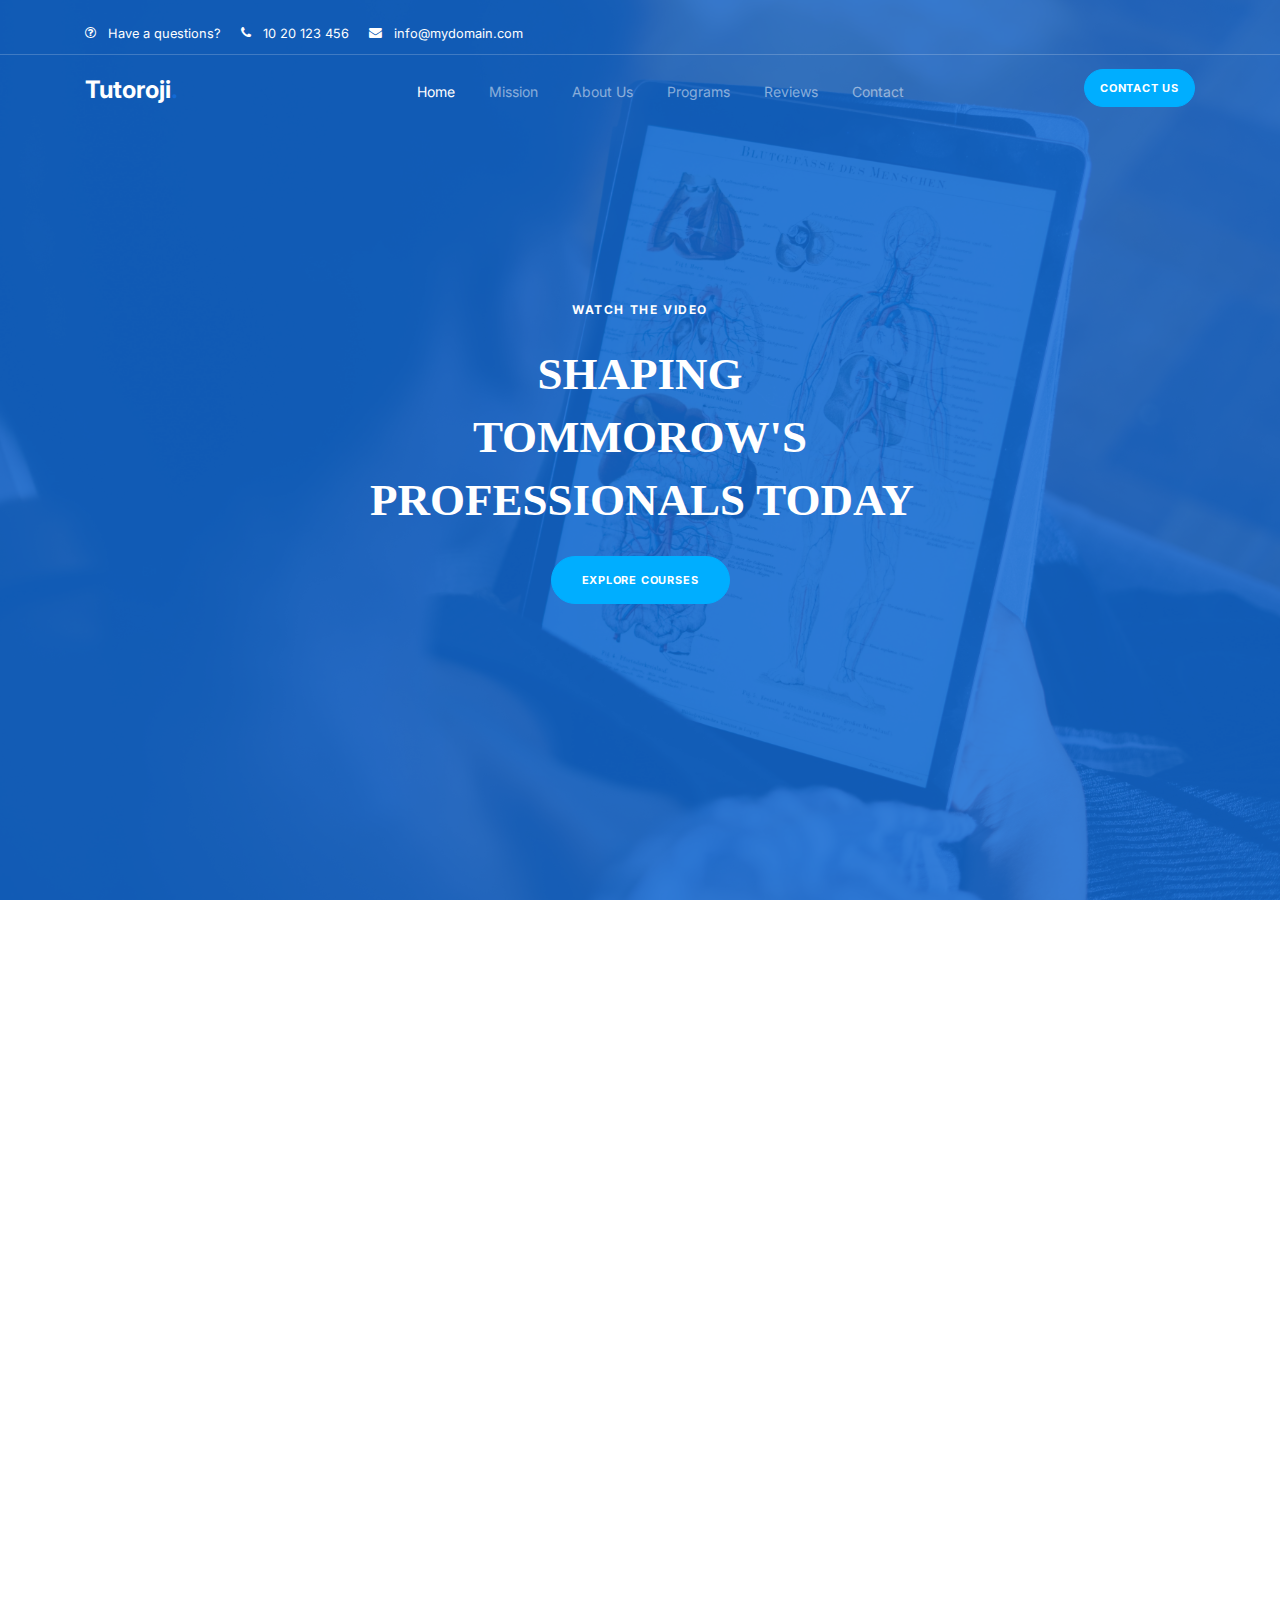
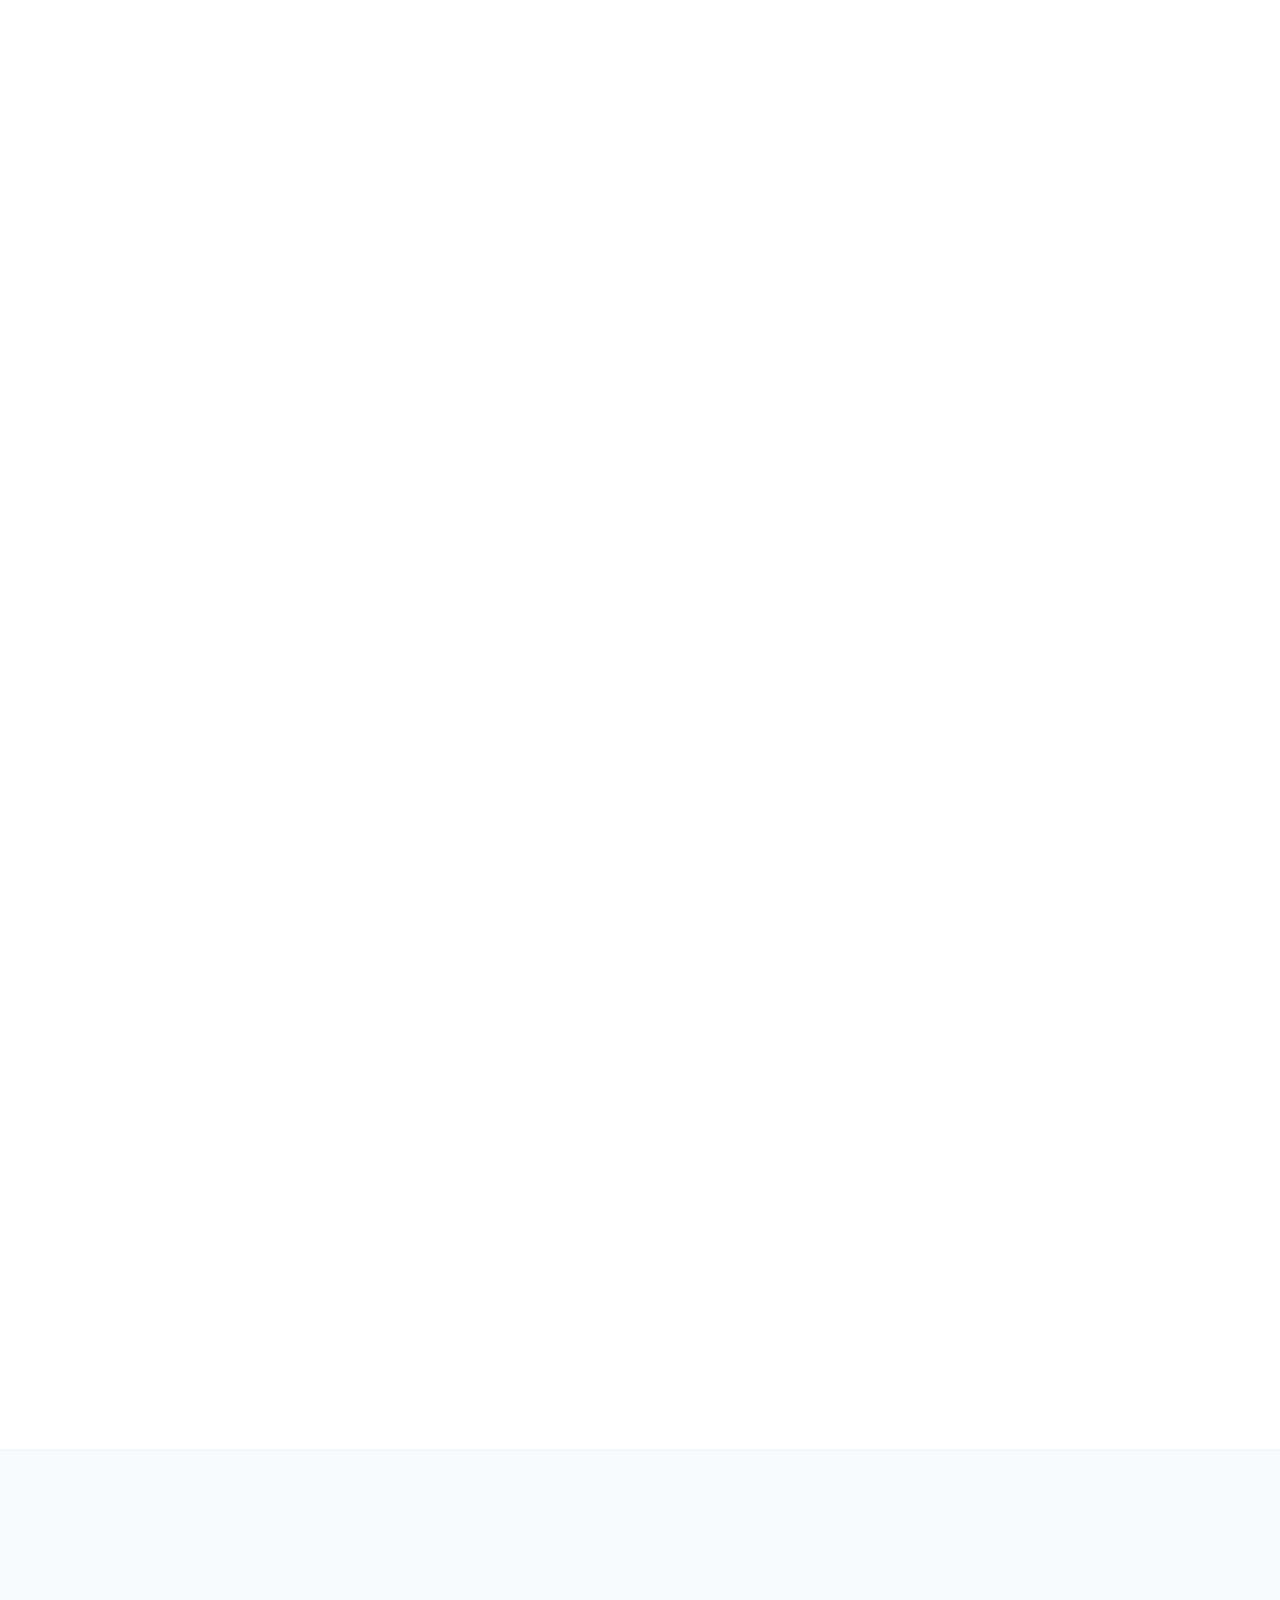
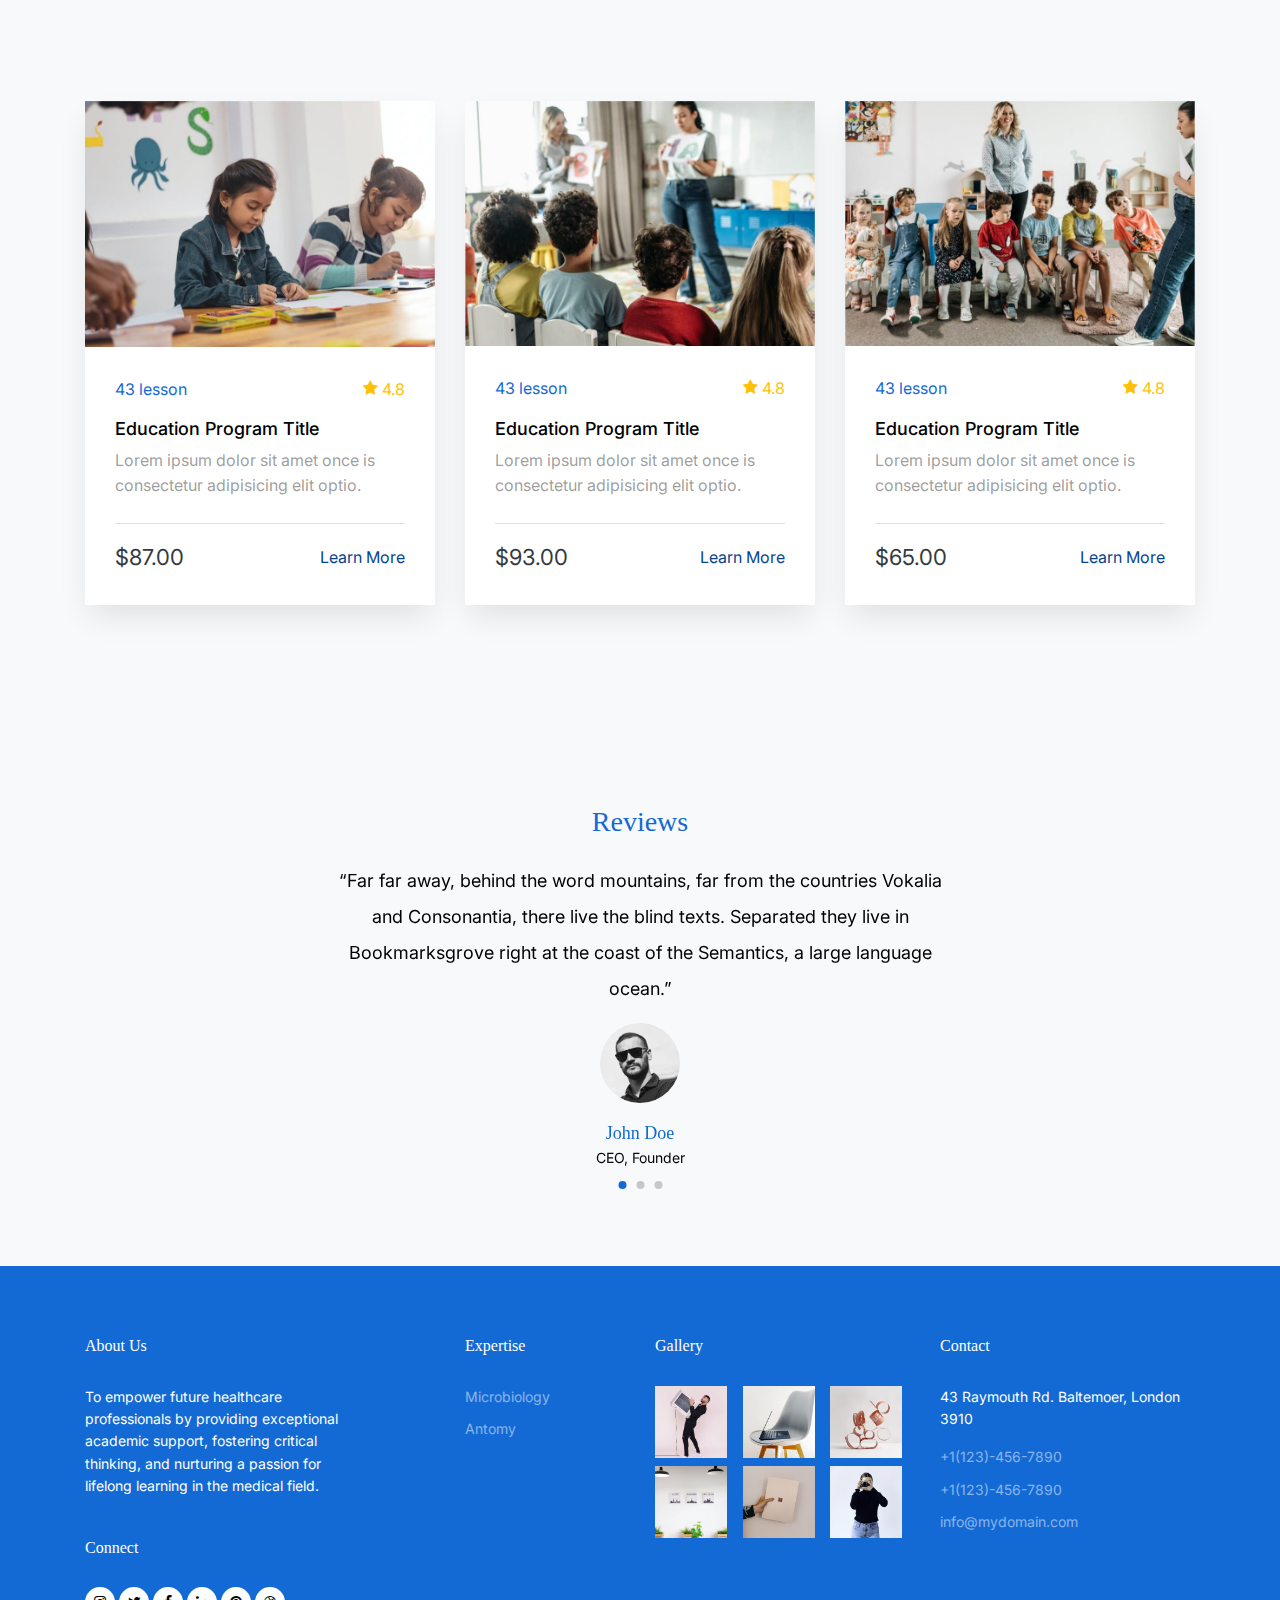
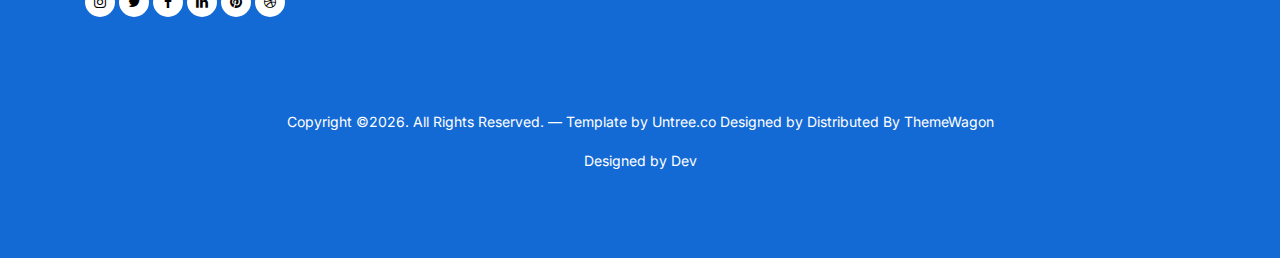
==== index.html @ 964ee1c7 "first commit" ====
<!-- /*
* Template Name: Learner
* Template Author: Untree.co
* Tempalte URI: https://untree.co/
* License: https://creativecommons.org/licenses/by/3.0/
*/ -->
<!doctype html>
<html lang="en">
<head>
  <meta charset="utf-8">
  <meta name="viewport" content="width=device-width, initial-scale=1, shrink-to-fit=no">
  <meta name="author" content="dev">
  <link rel="shortcut icon" href="images/logotj.png">
  <link rel="stylesheet" href="https://cdn.jsdelivr.net/npm/@fancyapps/ui@4/dist/fancybox.css" />
  <script src="https://cdn.jsdelivr.net/npm/@fancyapps/ui@4/dist/fancybox.umd.js"></script>


  <meta name="description" content="" />
  <meta name="keywords" content="bootstrap, bootstrap4" />

  <link href="https://fonts.googleapis.com/css2?family=Display+Playfair:wght@400;700&family=Inter:wght@400;700&display=swap" rel="stylesheet">


  <link rel="stylesheet" href="https://unicons.iconscout.com/release/v4.0.0/css/line.css">

  <link rel="stylesheet" href="css/bootstrap.min.css">
  <link rel="stylesheet" href="css/animate.min.css">
  <link rel="stylesheet" href="css/owl.carousel.min.css">
  <link rel="stylesheet" href="css/owl.theme.default.min.css">
  <link rel="stylesheet" href="css/jquery.fancybox.min.css">
  <link rel="stylesheet" href="fonts/icomoon/style.css">
  <link rel="stylesheet" href="fonts/flaticon/font/flaticon.css">
  <link rel="stylesheet" href="css/aos.css">
  <link rel="stylesheet" href="css/style.css">

  <title>Tutoroji</title>
</head>

<body>

  <div class="site-mobile-menu">
    <div class="site-mobile-menu-header">
      <div class="site-mobile-menu-close">
        <span class="icofont-close js-menu-toggle"></span>
      </div>
    </div>
    <div class="site-mobile-menu-body"></div>
  </div>


  
  <nav class="site-nav mb-5">
    <div class="pb-2 top-bar mb-3">
      <div class="container">
        <div class="row align-items-center">

          <div class="col-6 col-lg-9">
            <a href="#" class="small mr-3"><span class="icon-question-circle-o mr-2"></span> <span class="d-none d-lg-inline-block">Have a questions?</span></a> 
            <a href="#" class="small mr-3"><span class="icon-phone mr-2"></span> <span class="d-none d-lg-inline-block">10 20 123 456</span></a> 
            <a href="#" class="small mr-3"><span class="icon-envelope mr-2"></span> <span class="d-none d-lg-inline-block">info@mydomain.com</span></a> 
          </div>


        </div>
      </div>
    </div>
    <div class="sticky-nav js-sticky-header">
      <div class="container position-relative">
        <div class="site-navigation text-center">
          
          <a href="index.html" class="logo menu-absolute m-0">Tutoroji<span class="text-primary">.</span></a>

          <ul class="js-clone-nav d-none d-lg-inline-block site-menu">
            <li class="active"><a href="index.html">Home</a></li>
            <li class="has-children">
            <li><a href="#Mission">Mission</a></li>
            <li><a href="#About">About Us</a></li>
            <li><a href="#Courses">Programs</a></li>
            <li><a href="#Reviews">Reviews</a></li>
            <li><a href="#Contact">Contact</a></li>
          </ul>

          <a href="#Contact" class="btn-book btn btn-secondary btn-sm menu-absolute">Contact Us</a>

          <a href="#" class="burger ml-auto float-right site-menu-toggle js-menu-toggle d-inline-block d-lg-none light" data-toggle="collapse" data-target="#main-navbar">
            <span></span>
          </a>

        </div>
      </div>
    </div>
  </nav>
  

  <div class="untree_co-hero overlay" style="background-image: url('images/college-1.jpg');">


    <div class="container">
      <div class="row align-items-center justify-content-center">

        <div class="col-12">

          <div class="row justify-content-center ">

            <div class="col-lg-6 text-center ">
              <a data-fancybox="video" href="https://www.youtube.com/watch?v=QImCld9YubE?autoplay=1" data-aos="fade-up" data-aos-delay="0" class="caption mb-4 d-inline-block">Watch the video</a>

              <h1 class="mb-4 heading text-white" data-aos="fade-up" data-aos-delay="100">SHAPING TOMMOROW'S PROFESSIONALS TODAY</h1>
              <p class="mb-0" data-aos="fade-up" data-aos-delay="300"><a href="#Courses" class="btn btn-secondary">Explore courses</a></p>

            </div>


          </div>

        </div>

      </div> <!-- /.row -->
    </div> <!-- /.container -->

  </div> <!-- /.untree_co-hero -->
  <div class="untree_co-section" id = "Mission">
    <div class="container">
      <div class="row justify-content-between">
        <div class="col-lg-5 mb-5">
          <h2 class="line-bottom mb-4" data-aos="fade-up" data-aos-delay="0">Our Mission</h2>
          <p data-aos="fade-up" data-aos-delay="100">Our mission is to offer personalized, high-quality tutoring services that address the unique learning needs of medical students. We are committed to helping students excel academically by providing expert guidance, innovative teaching methods, and a supportive learning environment that enhances their understanding of complex medical concepts and prepares them for a successful career in healthcare.</p>
          <ul class="list-unstyled ul-check mb-5 primary" data-aos="fade-up" data-aos-delay="200">
            <li>Exceptional academic support</li>
            <li>Fostering critical thinking</li>
            <li>Nurturing a passion for lifelong learning </li>
          </ul>

          <div class="row count-numbers mb-5">
            <div class="col-4 col-lg-4" data-aos="fade-up" data-aos-delay="0">
              <span class="counter d-block"><span data-number="20">0</span><span></span></span>
              <span class="caption-2">No. Students</span>
            </div>
            <div class="col-4 col-lg-4" data-aos="fade-up" data-aos-delay="100">
              <span class="counter d-block"><span data-number="4">0</span><span></span></span>
              <span class="caption-2">No. Teachers</span>
            </div>
            <!-- <div class="col-4 col-lg-4" data-aos="fade-up" data-aos-delay="100">
              <span class="counter d-block"><span data-number="2">0</span><span></span></span>
              <span class="caption-2">No. Years</span>
            </div> -->
          </div>

        </div>
        <div class="col-lg-6" data-aos="fade-up" data-aos-delay="400">
          <div class="bg-1"></div>
          <a href="https://vimeo.com/342333493" data-fancybox class="video-wrap">
            <span class="play-wrap"><span class="icon-play"></span></span>
            <img src="images/img-school-4-min.jpg" alt="Image" class="img-fluid rounded">
          </a>
        </div>
      </div>
    </div>
  </div> <!-- /.untree_co-section -->

  <div class="untree_co-section" id = "About">
    <div class="container"> 
      <div class="row justify-content-center mb-5">
        <div class="col-lg-7 text-center" data-aos="fade-up" data-aos-delay="0">
          <h2 class="line-bottom text-center mb-4">Why choose Us</h2>
          <p>Every medical student’s journey is unique, but the foundation for success is built on focused tutoring and expert guidance. At Tutoroji, our scientifically designed programs strengthen your mental resilience while equipping you with the essential skills and values to thrive in the medical field. No matter where your career leads, our mentoring helps set you on the path to achieving your professional aspirations</p>
        </div>
      </div>
      <div class="row">
        <div class="col-6 col-sm-6 col-md-6 col-lg-4" data-aos="fade-up" data-aos-delay="100">
          <div class="feature">
            <span class="uil uil-stethoscope"></span>
            <h3>Proven Results</h3>
            <p>Far far away, behind the word mountains, far from the countries Vokalia and Consonantia, there live the blind texts.</p>
          </div>
        </div>
        <div class="col-6 col-sm-6 col-md-6 col-lg-4" data-aos="fade-up" data-aos-delay="200">
          <div class="feature">
            <span class="uil uil-medical-square"></span>
            <h3>Qualified Tutors</h3>
            <p>Far far away, behind the word mountains, far from the countries Vokalia and Consonantia, there live the blind texts.</p>
          </div>
        </div>
        <div class="col-6 col-sm-6 col-md-6 col-lg-4" data-aos="fade-up" data-aos-delay="300">
          <div class="feature">
            <span class="uil uil-book-open"></span>
            <h3>Personalized tutions</h3>
            <p>Far far away, behind the word mountains, far from the countries Vokalia and Consonantia, there live the blind texts.</p>
          </div>
        </div>
      </div>
    </div>
  </div> 

  <div class="untree_co-section" id = "About">
    <div class="container"> 
      <div class="row justify-content-center mb-5">
        <div class="col-lg-7 text-center" data-aos="fade-up" data-aos-delay="0">
          <h2 class="line-bottom text-center mb-4">Achievements</h2>
          <p>We are mentors who believe that every student has the potential to succeed. Our team is composed of dedicated, goal-oriented, and focused educators. We go above and beyond to motivate future professionals through a balanced approach of in-depth conceptual teaching, expert exam strategies, and essential time management techniques</p>
        </div>
      </div>
      <div class="row">
        <div class="col-6 col-sm-6 col-md-6 col-lg-4" data-aos="fade-up" data-aos-delay=100">
          <div class="card-container">
            <h2>Successful batches passed</h2>
            <div class="icon">
              <i class="uil uil-trophy"></i> <!-- Use a trophy icon from Unicons or similar -->
            </div>
            <div class="stats">
              <div class="stat">
                <span class="number">47+</span>
                <span class="label">MBBS</span>
              </div>
              <div class="stat">
                <span class="number">11+</span>
                <span class="label">BDS</span>
              </div>
            </div>
          </div>
        </div> 

        <div class="col-6 col-sm-6 col-md-6 col-lg-4" data-aos="fade-up" data-aos-delay=100">
          <div class="card-container">
            <h2>Distinction Scores</h2>
            <div class="icon">
              <i class="uil uil-plane-departure"></i> <!-- Use a trophy icon from Unicons or similar -->
            </div>
            <div class="stats">
              <div class="stat">
                <span class="number">12+</span>
                <span class="label">MBBS</span>
              </div>
              <div class="stat">
                <span class="number">21+</span>
                <span class="label">BDS</span>
              </div>
            </div>
          </div>
        </div> 

        <div class="col-6 col-sm-6 col-md-6 col-lg-4" data-aos="fade-up" data-aos-delay=100">
          <div class="card-container">
            <h2>Success stories</h2>
            <div class="icon">
              <i class="uil uil-star"></i> <!-- Use a trophy icon from Unicons or similar -->
            </div>
            <div class="stats">
              <div class="stat">
                <span class="number">37+</span>
                <span class="label">MBBS</span>
              </div>
              <div class="stat">
                <span class="number">44+</span>
                <span class="label">BDS</span>
              </div>
            </div>
          </div>
        </div> 
      </div>
    </div>
  </div> 


  <div class="untree_co-section bg-light" id = "Courses">
    <div class="container"> 
      <div class="row justify-content-center mb-5">
        <div class="col-lg-7 text-center" data-aos="fade-up" data-aos-delay="0">
          <h2 class="line-bottom text-center mb-4">Courses we offer</h2>
          <p>We offer structured and personalized tution for the students</p>
        </div>
      </div>
      <div class="row">
        <div class="col-12 col-sm-6 col-md-6 col-lg-4 mb-4 mb-lg-0">
          <div class="custom-media">
            <a href="#"><img src="images/img-school-1-min.jpg" alt="Image" class="img-fluid"></a>
            <div class="custom-media-body">
              <div class="d-flex justify-content-between pb-3">
                <div class="text-primary"><span class="uil uil-book-open"></span> <span>43 lesson</span></div>
                <div class="review"><span class="icon-star"></span> <span>4.8</span></div>
              </div>
              <h3>Education Program Title</h3>
              <p class="mb-4">Lorem ipsum dolor sit amet once is consectetur adipisicing elit optio.</p>
              <div class="border-top d-flex justify-content-between pt-3 mt-3 align-items-center">
                <div><span class="price">$87.00</span></div>
                <div><a href="#">Learn More</a></div>
              </div>
            </div>
          </div>
        </div>
        <div class="col-12 col-sm-6 col-md-6 col-lg-4 mb-4 mb-lg-0">
          <div class="custom-media">
            <a href="#"><img src="images/img-school-2-min.jpg" alt="Image" class="img-fluid"></a>
            <div class="custom-media-body">
              <div class="d-flex justify-content-between pb-3">
                <div class="text-primary"><span class="uil uil-book-open"></span> <span>43 lesson</span></div>
                <div class="review"><span class="icon-star"></span> <span>4.8</span></div>
              </div>
              <h3>Education Program Title</h3>
              <p class="mb-4">Lorem ipsum dolor sit amet once is consectetur adipisicing elit optio.</p>
              <div class="border-top d-flex justify-content-between pt-3 mt-3 align-items-center">
                <div><span class="price">$93.00</span></div>
                <div><a href="#">Learn More</a></div>
              </div>
            </div>
          </div>
        </div>
        <div class="col-12 col-sm-6 col-md-6 col-lg-4 mb-4 mb-lg-0">
          <div class="custom-media">
            <a href="#"><img src="images/img-school-3-min.jpg" alt="Image" class="img-fluid"></a>
            <div class="custom-media-body">
              <div class="d-flex justify-content-between pb-3">
                <div class="text-primary"><span class="uil uil-book-open"></span> <span>43 lesson</span></div>
                <div class="review"><span class="icon-star"></span> <span>4.8</span></div>
              </div>
              <h3>Education Program Title</h3>
              <p class="mb-4">Lorem ipsum dolor sit amet once is consectetur adipisicing elit optio.</p>
              <div class="border-top d-flex justify-content-between pt-3 mt-3 align-items-center">
                <div><span class="price">$65.00</span></div>
                <div><a href="#">Learn More</a></div>
              </div>
            </div>
          </div>
        </div>
      </div>
    </div>
  </div>

  

    
  <div class="untree_co-section bg-light" id = "Reviews">
    <div class="container">
      <div class="row">
        <div class="col-lg-7 text-center mx-auto">

          <h3 class="line-bottom mb-4">Reviews</h3>
          <div class="owl-carousel wide-slider-testimonial">
            <div class="item">
              <blockquote class="block-testimonial">

                <p>
                &ldquo;Far far away, behind the word mountains, far from the countries Vokalia and Consonantia, there live the blind texts. Separated they live in Bookmarksgrove right at the coast of the Semantics, a large language ocean.&rdquo;</p>
                <div class="author">
                  <img src="images/person_1.jpg" alt="Free template by TemplateUX">
                  <h3>John Doe</h3>
                  <p class="position">CEO, Founder</p>
                </div>
              </blockquote>
            </div>

            <div class="item">
              <blockquote class="block-testimonial">

                <p>
                &ldquo;When she reached the first hills of the Italic Mountains, she had a last view back on the skyline of her hometown Bookmarksgrove, the headline of Alphabet Village and the subline of her own road, the Line Lane. Pityful a rethoric question ran over her cheek, then she continued her way.&rdquo;</p>
                <div class="author">
                  <img src="images/person_2.jpg" alt="Free template by TemplateUX">
                  <h3>James Woodland</h3>
                  <p class="position">Designer at Facebook</p>
                </div>
              </blockquote>
            </div>

            <div class="item">
              <blockquote class="block-testimonial">

                <p>
                &ldquo;A small river named Duden flows by their place and supplies it with the necessary regelialia. It is a paradisematic country, in which roasted parts of sentences fly into your mouth.&rdquo;</p>
                <div class="author">
                  <img src="images/person_3.jpg" alt="Free template by TemplateUX">
                  <h3>Rob Smith</h3>
                  <p class="position">Product Designer at Twitter</p>
                </div>
              </blockquote>
            </div>
          </div>

        </div>
      </div>
    </div>
  </div>


  

  <div class="site-footer" id = "Contact">


    <div class="container">

      <div class="row">
        <div class="col-lg-3 mr-auto">
          <div class="widget">
            <h3>About Us<span class="text-primary">.</span> </h3>
            <p>To empower future healthcare professionals by providing exceptional academic support, fostering critical thinking, and nurturing a passion for lifelong learning in the medical field.</p>
          </div> <!-- /.widget -->
          <div class="widget">
            <h3>Connect</h3>
            <ul class="list-unstyled social">
              <li><a href="#"><span class="icon-instagram"></span></a></li>
              <li><a href="#"><span class="icon-twitter"></span></a></li>
              <li><a href="#"><span class="icon-facebook"></span></a></li>
              <li><a href="#"><span class="icon-linkedin"></span></a></li>
              <li><a href="#"><span class="icon-pinterest"></span></a></li>
              <li><a href="#"><span class="icon-dribbble"></span></a></li>
            </ul>
          </div> <!-- /.widget -->
        </div> <!-- /.col-lg-3 -->

        <div class="col-lg-2 ml-auto">
          <div class="widget">
            <h3>Expertise</h3>
            <ul class="list-unstyled float-left links">
              <li><a href="#">Microbiology</a></li>
              <li><a href="#">Antomy</a></li>
            </ul>
          </div> <!-- /.widget -->
        </div> <!-- /.col-lg-3 -->

        <div class="col-lg-3">
          <div class="widget">
            <h3>Gallery</h3>
            <ul class="instafeed instagram-gallery list-unstyled">
              <li><a class="instagram-item" href="images/gal_1.jpg" data-fancybox="gal"><img src="images/gal_1.jpg" alt="" width="72" height="72"></a>
              </li>
              <li><a class="instagram-item" href="images/gal_2.jpg" data-fancybox="gal"><img src="images/gal_2.jpg" alt="" width="72" height="72"></a>
              </li>
              <li><a class="instagram-item" href="images/gal_3.jpg" data-fancybox="gal"><img src="images/gal_3.jpg" alt="" width="72" height="72"></a>
              </li>
              <li><a class="instagram-item" href="images/gal_4.jpg" data-fancybox="gal"><img src="images/gal_4.jpg" alt="" width="72" height="72"></a>
              </li>
              <li><a class="instagram-item" href="images/gal_5.jpg" data-fancybox="gal"><img src="images/gal_5.jpg" alt="" width="72" height="72"></a>
              </li>
              <li><a class="instagram-item" href="images/gal_6.jpg" data-fancybox="gal"><img src="images/gal_6.jpg" alt="" width="72" height="72"></a>
              </li>
            </ul>
          </div> <!-- /.widget -->
        </div> <!-- /.col-lg-3 -->


        <div class="col-lg-3">
          <div class="widget">
            <h3>Contact</h3>
            <address>43 Raymouth Rd. Baltemoer, London 3910</address>
            <ul class="list-unstyled links mb-4">
              <li><a href="tel://11234567890">+1(123)-456-7890</a></li>
              <li><a href="tel://11234567890">+1(123)-456-7890</a></li>
              <li><a href="mailto:info@mydomain.com">info@mydomain.com</a></li>
            </ul>
          </div> <!-- /.widget -->
        </div> <!-- /.col-lg-3 -->

      </div> <!-- /.row -->

      <div class="row mt-5">
        <div class="col-12 text-center">
          <p>Copyright &copy;<script>document.write(new Date().getFullYear());</script>. All Rights Reserved. &mdash; Template by <a href="https://untree.co">Untree.co</a> Designed by <a href="https://themewagon.com"></a>Distributed By <a href="https://themewagon.com">ThemeWagon</a> <!-- License information: https://untree.co/license/ -->
          <p> Designed by <a href="https://devcb13d.github.io">Dev</a></p>
          </div>
        </div>
      </div> <!-- /.container -->
    </div> <!-- /.site-footer -->

    <div id="overlayer"></div>
    <div class="loader">
      <div class="spinner-border" role="status">
        <span class="sr-only">Loading...</span>
      </div>
    </div>

    <script src="js/jquery-3.4.1.min.js"></script>
    <script src="js/popper.min.js"></script>
    <script src="js/bootstrap.min.js"></script>
    <script src="js/owl.carousel.min.js"></script>
    <script src="js/jquery.animateNumber.min.js"></script>
    <script src="js/jquery.waypoints.min.js"></script>
    <script src="js/jquery.fancybox.min.js"></script>
    <script src="js/jquery.sticky.js"></script>
    <script src="js/aos.js"></script>
    <script src="js/custom.js"></script>

  </body>

  </html>
---- fonts/icomoon/style.css ----
@font-face {
  font-family: 'icomoon';
  src:  url('fonts/icomoon.eot?10si43');
  src:  url('fonts/icomoon.eot?10si43#iefix') format('embedded-opentype'),
    url('fonts/icomoon.ttf?10si43') format('truetype'),
    url('fonts/icomoon.woff?10si43') format('woff'),
    url('fonts/icomoon.svg?10si43#icomoon') format('svg');
  font-weight: normal;
  font-style: normal;
}

[class^="icon-"], [class*=" icon-"] {
  /* use !important to prevent issues with browser extensions that change fonts */
  font-family: 'icomoon' !important;
  speak: none;
  font-style: normal;
  font-weight: normal;
  font-variant: normal;
  text-transform: none;
  line-height: 1;

  /* Better Font Rendering =========== */
  -webkit-font-smoothing: antialiased;
  -moz-osx-font-smoothing: grayscale;
}

.icon-asterisk:before {
  content: "\f069";
}
.icon-plus:before {
  content: "\f067";
}
.icon-question:before {
  content: "\f128";
}
.icon-minus:before {
  content: "\f068";
}
.icon-glass:before {
  content: "\f000";
}
.icon-music:before {
  content: "\f001";
}
.icon-search:before {
  content: "\f002";
}
.icon-envelope-o:before {
  content: "\f003";
}
.icon-heart:before {
  content: "\f004";
}
.icon-star:before {
  content: "\f005";
}
.icon-star-o:before {
  content: "\f006";
}
.icon-user:before {
  content: "\f007";
}
.icon-film:before {
  content: "\f008";
}
.icon-th-large:before {
  content: "\f009";
}
.icon-th:before {
  content: "\f00a";
}
.icon-th-list:before {
  content: "\f00b";
}
.icon-check:before {
  content: "\f00c";
}
.icon-close:before {
  content: "\f00d";
}
.icon-remove:before {
  content: "\f00d";
}
.icon-times:before {
  content: "\f00d";
}
.icon-search-plus:before {
  content: "\f00e";
}
.icon-search-minus:before {
  content: "\f010";
}
.icon-power-off:before {
  content: "\f011";
}
.icon-signal:before {
  content: "\f012";
}
.icon-cog:before {
  content: "\f013";
}
.icon-gear:before {
  content: "\f013";
}
.icon-trash-o:before {
  content: "\f014";
}
.icon-home:before {
  content: "\f015";
}
.icon-file-o:before {
  content: "\f016";
}
.icon-clock-o:before {
  content: "\f017";
}
.icon-road:before {
  content: "\f018";
}
.icon-download:before {
  content: "\f019";
}
.icon-arrow-circle-o-down:before {
  content: "\f01a";
}
.icon-arrow-circle-o-up:before {
  content: "\f01b";
}
.icon-inbox:before {
  content: "\f01c";
}
.icon-play-circle-o:before {
  content: "\f01d";
}
.icon-repeat:before {
  content: "\f01e";
}
.icon-rotate-right:before {
  content: "\f01e";
}
.icon-refresh:before {
  content: "\f021";
}
.icon-list-alt:before {
  content: "\f022";
}
.icon-lock:before {
  content: "\f023";
}
.icon-flag:before {
  content: "\f024";
}
.icon-headphones:before {
  content: "\f025";
}
.icon-volume-off:before {
  content: "\f026";
}
.icon-volume-down:before {
  content: "\f027";
}
.icon-volume-up:before {
  content: "\f028";
}
.icon-qrcode:before {
  content: "\f029";
}
.icon-barcode:before {
  content: "\f02a";
}
.icon-tag:before {
  content: "\f02b";
}
.icon-tags:before {
  content: "\f02c";
}
.icon-book:before {
  content: "\f02d";
}
.icon-bookmark:before {
  content: "\f02e";
}
.icon-print:before {
  content: "\f02f";
}
.icon-camera:before {
  content: "\f030";
}
.icon-font:before {
  content: "\f031";
}
.icon-bold:before {
  content: "\f032";
}
.icon-italic:before {
  content: "\f033";
}
.icon-text-height:before {
  content: "\f034";
}
.icon-text-width:before {
  content: "\f035";
}
.icon-align-left:before {
  content: "\f036";
}
.icon-align-center:before {
  content: "\f037";
}
.icon-align-right:before {
  content: "\f038";
}
.icon-align-justify:before {
  content: "\f039";
}
.icon-list:before {
  content: "\f03a";
}
.icon-dedent:before {
  content: "\f03b";
}
.icon-outdent:before {
  content: "\f03b";
}
.icon-indent:before {
  content: "\f03c";
}
.icon-video-camera:before {
  content: "\f03d";
}
.icon-image:before {
  content: "\f03e";
}
.icon-photo:before {
  content: "\f03e";
}
.icon-picture-o:before {
  content: "\f03e";
}
.icon-pencil:before {
  content: "\f040";
}
.icon-map-marker:before {
  content: "\f041";
}
.icon-adjust:before {
  content: "\f042";
}
.icon-tint:before {
  content: "\f043";
}
.icon-edit:before {
  content: "\f044";
}
.icon-pencil-square-o:before {
  content: "\f044";
}
.icon-share-square-o:before {
  content: "\f045";
}
.icon-check-square-o:before {
  content: "\f046";
}
.icon-arrows:before {
  content: "\f047";
}
.icon-step-backward:before {
  content: "\f048";
}
.icon-fast-backward:before {
  content: "\f049";
}
.icon-backward:before {
  content: "\f04a";
}
.icon-play:before {
  content: "\f04b";
}
.icon-pause:before {
  content: "\f04c";
}
.icon-stop:before {
  content: "\f04d";
}
.icon-forward:before {
  content: "\f04e";
}
.icon-fast-forward:before {
  content: "\f050";
}
.icon-step-forward:before {
  content: "\f051";
}
.icon-eject:before {
  content: "\f052";
}
.icon-chevron-left:before {
  content: "\f053";
}
.icon-chevron-right:before {
  content: "\f054";
}
.icon-plus-circle:before {
  content: "\f055";
}
.icon-minus-circle:before {
  content: "\f056";
}
.icon-times-circle:before {
  content: "\f057";
}
.icon-check-circle:before {
  content: "\f058";
}
.icon-question-circle:before {
  content: "\f059";
}
.icon-info-circle:before {
  content: "\f05a";
}
.icon-crosshairs:before {
  content: "\f05b";
}
.icon-times-circle-o:before {
  content: "\f05c";
}
.icon-check-circle-o:before {
  content: "\f05d";
}
.icon-ban:before {
  content: "\f05e";
}
.icon-arrow-left:before {
  content: "\f060";
}
.icon-arrow-right:before {
  content: "\f061";
}
.icon-arrow-up:before {
  content: "\f062";
}
.icon-arrow-down:before {
  content: "\f063";
}
.icon-mail-forward:before {
  content: "\f064";
}
.icon-share:before {
  content: "\f064";
}
.icon-expand:before {
  content: "\f065";
}
.icon-compress:before {
  content: "\f066";
}
.icon-exclamation-circle:before {
  content: "\f06a";
}
.icon-gift:before {
  content: "\f06b";
}
.icon-leaf:before {
  content: "\f06c";
}
.icon-fire:before {
  content: "\f06d";
}
.icon-eye:before {
  content: "\f06e";
}
.icon-eye-slash:before {
  content: "\f070";
}
.icon-exclamation-triangle:before {
  content: "\f071";
}
.icon-warning:before {
  content: "\f071";
}
.icon-plane:before {
  content: "\f072";
}
.icon-calendar:before {
  content: "\f073";
}
.icon-random:before {
  content: "\f074";
}
.icon-comment:before {
  content: "\f075";
}
.icon-magnet:before {
  content: "\f076";
}
.icon-chevron-up:before {
  content: "\f077";
}
.icon-chevron-down:before {
  content: "\f078";
}
.icon-retweet:before {
  content: "\f079";
}
.icon-shopping-cart:before {
  content: "\f07a";
}
.icon-folder:before {
  content: "\f07b";
}
.icon-folder-open:before {
  content: "\f07c";
}
.icon-arrows-v:before {
  content: "\f07d";
}
.icon-arrows-h:before {
  content: "\f07e";
}
.icon-bar-chart:before {
  content: "\f080";
}
.icon-bar-chart-o:before {
  content: "\f080";
}
.icon-twitter-square:before {
  content: "\f081";
}
.icon-facebook-square:before {
  content: "\f082";
}
.icon-camera-retro:before {
  content: "\f083";
}
.icon-key:before {
  content: "\f084";
}
.icon-cogs:before {
  content: "\f085";
}
.icon-gears:before {
  content: "\f085";
}
.icon-comments:before {
  content: "\f086";
}
.icon-thumbs-o-up:before {
  content: "\f087";
}
.icon-thumbs-o-down:before {
  content: "\f088";
}
.icon-star-half:before {
  content: "\f089";
}
.icon-heart-o:before {
  content: "\f08a";
}
.icon-sign-out:before {
  content: "\f08b";
}
.icon-linkedin-square:before {
  content: "\f08c";
}
.icon-thumb-tack:before {
  content: "\f08d";
}
.icon-external-link:before {
  content: "\f08e";
}
.icon-sign-in:before {
  content: "\f090";
}
.icon-trophy:before {
  content: "\f091";
}
.icon-github-square:before {
  content: "\f092";
}
.icon-upload:before {
  content: "\f093";
}
.icon-lemon-o:before {
  content: "\f094";
}
.icon-phone:before {
  content: "\f095";
}
.icon-square-o:before {
  content: "\f096";
}
.icon-bookmark-o:before {
  content: "\f097";
}
.icon-phone-square:before {
  content: "\f098";
}
.icon-twitter:before {
  content: "\f099";
}
.icon-facebook:before {
  content: "\f09a";
}
.icon-facebook-f:before {
  content: "\f09a";
}
.icon-github:before {
  content: "\f09b";
}
.icon-unlock:before {
  content: "\f09c";
}
.icon-credit-card:before {
  content: "\f09d";
}
.icon-feed:before {
  content: "\f09e";
}
.icon-rss:before {
  content: "\f09e";
}
.icon-hdd-o:before {
  content: "\f0a0";
}
.icon-bullhorn:before {
  content: "\f0a1";
}
.icon-bell-o:before {
  content: "\f0a2";
}
.icon-certificate:before {
  content: "\f0a3";
}
.icon-hand-o-right:before {
  content: "\f0a4";
}
.icon-hand-o-left:before {
  content: "\f0a5";
}
.icon-hand-o-up:before {
  content: "\f0a6";
}
.icon-hand-o-down:before {
  content: "\f0a7";
}
.icon-arrow-circle-left:before {
  content: "\f0a8";
}
.icon-arrow-circle-right:before {
  content: "\f0a9";
}
.icon-arrow-circle-up:before {
  content: "\f0aa";
}
.icon-arrow-circle-down:before {
  content: "\f0ab";
}
.icon-globe:before {
  content: "\f0ac";
}
.icon-wrench:before {
  content: "\f0ad";
}
.icon-tasks:before {
  content: "\f0ae";
}
.icon-filter:before {
  content: "\f0b0";
}
.icon-briefcase:before {
  content: "\f0b1";
}
.icon-arrows-alt:before {
  content: "\f0b2";
}
.icon-group:before {
  content: "\f0c0";
}
.icon-users:before {
  content: "\f0c0";
}
.icon-chain:before {
  content: "\f0c1";
}
.icon-link:before {
  content: "\f0c1";
}
.icon-cloud:before {
  content: "\f0c2";
}
.icon-flask:before {
  content: "\f0c3";
}
.icon-cut:before {
  content: "\f0c4";
}
.icon-scissors:before {
  content: "\f0c4";
}
.icon-copy:before {
  content: "\f0c5";
}
.icon-files-o:before {
  content: "\f0c5";
}
.icon-paperclip:before {
  content: "\f0c6";
}
.icon-floppy-o:before {
  content: "\f0c7";
}
.icon-save:before {
  content: "\f0c7";
}
.icon-square:before {
  content: "\f0c8";
}
.icon-bars:before {
  content: "\f0c9";
}
.icon-navicon:before {
  content: "\f0c9";
}
.icon-reorder:before {
  content: "\f0c9";
}
.icon-list-ul:before {
  content: "\f0ca";
}
.icon-list-ol:before {
  content: "\f0cb";
}
.icon-strikethrough:before {
  content: "\f0cc";
}
.icon-underline:before {
  content: "\f0cd";
}
.icon-table:before {
  content: "\f0ce";
}
.icon-magic:before {
  content: "\f0d0";
}
.icon-truck:before {
  content: "\f0d1";
}
.icon-pinterest:before {
  content: "\f0d2";
}
.icon-pinterest-square:before {
  content: "\f0d3";
}
.icon-google-plus-square:before {
  content: "\f0d4";
}
.icon-google-plus:before {
  content: "\f0d5";
}
.icon-money:before {
  content: "\f0d6";
}
.icon-caret-down:before {
  content: "\f0d7";
}
.icon-caret-up:before {
  content: "\f0d8";
}
.icon-caret-left:before {
  content: "\f0d9";
}
.icon-caret-right:before {
  content: "\f0da";
}
.icon-columns:before {
  content: "\f0db";
}
.icon-sort:before {
  content: "\f0dc";
}
.icon-unsorted:before {
  content: "\f0dc";
}
.icon-sort-desc:before {
  content: "\f0dd";
}
.icon-sort-down:before {
  content: "\f0dd";
}
.icon-sort-asc:before {
  content: "\f0de";
}
.icon-sort-up:before {
  content: "\f0de";
}
.icon-envelope:before {
  content: "\f0e0";
}
.icon-linkedin:before {
  content: "\f0e1";
}
.icon-rotate-left:before {
  content: "\f0e2";
}
.icon-undo:before {
  content: "\f0e2";
}
.icon-gavel:before {
  content: "\f0e3";
}
.icon-legal:before {
  content: "\f0e3";
}
.icon-dashboard:before {
  content: "\f0e4";
}
.icon-tachometer:before {
  content: "\f0e4";
}
.icon-comment-o:before {
  content: "\f0e5";
}
.icon-comments-o:before {
  content: "\f0e6";
}
.icon-bolt:before {
  content: "\f0e7";
}
.icon-flash:before {
  content: "\f0e7";
}
.icon-sitemap:before {
  content: "\f0e8";
}
.icon-umbrella:before {
  content: "\f0e9";
}
.icon-clipboard:before {
  content: "\f0ea";
}
.icon-paste:before {
  content: "\f0ea";
}
.icon-lightbulb-o:before {
  content: "\f0eb";
}
.icon-exchange:before {
  content: "\f0ec";
}
.icon-cloud-download:before {
  content: "\f0ed";
}
.icon-cloud-upload:before {
  content: "\f0ee";
}
.icon-user-md:before {
  content: "\f0f0";
}
.icon-stethoscope:before {
  content: "\f0f1";
}
.icon-suitcase:before {
  content: "\f0f2";
}
.icon-bell:before {
  content: "\f0f3";
}
.icon-coffee:before {
  content: "\f0f4";
}
.icon-cutlery:before {
  content: "\f0f5";
}
.icon-file-text-o:before {
  content: "\f0f6";
}
.icon-building-o:before {
  content: "\f0f7";
}
.icon-hospital-o:before {
  content: "\f0f8";
}
.icon-ambulance:before {
  content: "\f0f9";
}
.icon-medkit:before {
  content: "\f0fa";
}
.icon-fighter-jet:before {
  content: "\f0fb";
}
.icon-beer:before {
  content: "\f0fc";
}
.icon-h-square:before {
  content: "\f0fd";
}
.icon-plus-square:before {
  content: "\f0fe";
}
.icon-angle-double-left:before {
  content: "\f100";
}
.icon-angle-double-right:before {
  content: "\f101";
}
.icon-angle-double-up:before {
  content: "\f102";
}
.icon-angle-double-down:before {
  content: "\f103";
}
.icon-angle-left:before {
  content: "\f104";
}
.icon-angle-right:before {
  content: "\f105";
}
.icon-angle-up:before {
  content: "\f106";
}
.icon-angle-down:before {
  content: "\f107";
}
.icon-desktop:before {
  content: "\f108";
}
.icon-laptop:before {
  content: "\f109";
}
.icon-tablet:before {
  content: "\f10a";
}
.icon-mobile:before {
  content: "\f10b";
}
.icon-mobile-phone:before {
  content: "\f10b";
}
.icon-circle-o:before {
  content: "\f10c";
}
.icon-quote-left:before {
  content: "\f10d";
}
.icon-quote-right:before {
  content: "\f10e";
}
.icon-spinner:before {
  content: "\f110";
}
.icon-circle:before {
  content: "\f111";
}
.icon-mail-reply:before {
  content: "\f112";
}
.icon-reply:before {
  content: "\f112";
}
.icon-github-alt:before {
  content: "\f113";
}
.icon-folder-o:before {
  content: "\f114";
}
.icon-folder-open-o:before {
  content: "\f115";
}
.icon-smile-o:before {
  content: "\f118";
}
.icon-frown-o:before {
  content: "\f119";
}
.icon-meh-o:before {
  content: "\f11a";
}
.icon-gamepad:before {
  content: "\f11b";
}
.icon-keyboard-o:before {
  content: "\f11c";
}
.icon-flag-o:before {
  content: "\f11d";
}
.icon-flag-checkered:before {
  content: "\f11e";
}
.icon-terminal:before {
  content: "\f120";
}
.icon-code:before {
  content: "\f121";
}
.icon-mail-reply-all:before {
  content: "\f122";
}
.icon-reply-all:before {
  content: "\f122";
}
.icon-star-half-empty:before {
  content: "\f123";
}
.icon-star-half-full:before {
  content: "\f123";
}
.icon-star-half-o:before {
  content: "\f123";
}
.icon-location-arrow:before {
  content: "\f124";
}
.icon-crop:before {
  content: "\f125";
}
.icon-code-fork:before {
  content: "\f126";
}
.icon-chain-broken:before {
  content: "\f127";
}
.icon-unlink:before {
  content: "\f127";
}
.icon-info:before {
  content: "\f129";
}
.icon-exclamation:before {
  content: "\f12a";
}
.icon-superscript:before {
  content: "\f12b";
}
.icon-subscript:before {
  content: "\f12c";
}
.icon-eraser:before {
  content: "\f12d";
}
.icon-puzzle-piece:before {
  content: "\f12e";
}
.icon-microphone:before {
  content: "\f130";
}
.icon-microphone-slash:before {
  content: "\f131";
}
.icon-shield:before {
  content: "\f132";
}
.icon-calendar-o:before {
  content: "\f133";
}
.icon-fire-extinguisher:before {
  content: "\f134";
}
.icon-rocket:before {
  content: "\f135";
}
.icon-maxcdn:before {
  content: "\f136";
}
.icon-chevron-circle-left:before {
  content: "\f137";
}
.icon-chevron-circle-right:before {
  content: "\f138";
}
.icon-chevron-circle-up:before {
  content: "\f139";
}
.icon-chevron-circle-down:before {
  content: "\f13a";
}
.icon-html5:before {
  content: "\f13b";
}
.icon-css3:before {
  content: "\f13c";
}
.icon-anchor:before {
  content: "\f13d";
}
.icon-unlock-alt:before {
  content: "\f13e";
}
.icon-bullseye:before {
  content: "\f140";
}
.icon-ellipsis-h:before {
  content: "\f141";
}
.icon-ellipsis-v:before {
  content: "\f142";
}
.icon-rss-square:before {
  content: "\f143";
}
.icon-play-circle:before {
  content: "\f144";
}
.icon-ticket:before {
  content: "\f145";
}
.icon-minus-square:before {
  content: "\f146";
}
.icon-minus-square-o:before {
  content: "\f147";
}
.icon-level-up:before {
  content: "\f148";
}
.icon-level-down:before {
  content: "\f149";
}
.icon-check-square:before {
  content: "\f14a";
}
.icon-pencil-square:before {
  content: "\f14b";
}
.icon-external-link-square:before {
  content: "\f14c";
}
.icon-share-square:before {
  content: "\f14d";
}
.icon-compass:before {
  content: "\f14e";
}
.icon-caret-square-o-down:before {
  content: "\f150";
}
.icon-toggle-down:before {
  content: "\f150";
}
.icon-caret-square-o-up:before {
  content: "\f151";
}
.icon-toggle-up:before {
  content: "\f151";
}
.icon-caret-square-o-right:before {
  content: "\f152";
}
.icon-toggle-right:before {
  content: "\f152";
}
.icon-eur:before {
  content: "\f153";
}
.icon-euro:before {
  content: "\f153";
}
.icon-gbp:before {
  content: "\f154";
}
.icon-dollar:before {
  content: "\f155";
}
.icon-usd:before {
  content: "\f155";
}
.icon-inr:before {
  content: "\f156";
}
.icon-rupee:before {
  content: "\f156";
}
.icon-cny:before {
  content: "\f157";
}
.icon-jpy:before {
  content: "\f157";
}
.icon-rmb:before {
  content: "\f157";
}
.icon-yen:before {
  content: "\f157";
}
.icon-rouble:before {
  content: "\f158";
}
.icon-rub:before {
  content: "\f158";
}
.icon-ruble:before {
  content: "\f158";
}
.icon-krw:before {
  content: "\f159";
}
.icon-won:before {
  content: "\f159";
}
.icon-bitcoin:before {
  content: "\f15a";
}
.icon-btc:before {
  content: "\f15a";
}
.icon-file:before {
  content: "\f15b";
}
.icon-file-text:before {
  content: "\f15c";
}
.icon-sort-alpha-asc:before {
  content: "\f15d";
}
.icon-sort-alpha-desc:before {
  content: "\f15e";
}
.icon-sort-amount-asc:before {
  content: "\f160";
}
.icon-sort-amount-desc:before {
  content: "\f161";
}
.icon-sort-numeric-asc:before {
  content: "\f162";
}
.icon-sort-numeric-desc:before {
  content: "\f163";
}
.icon-thumbs-up:before {
  content: "\f164";
}
.icon-thumbs-down:before {
  content: "\f165";
}
.icon-youtube-square:before {
  content: "\f166";
}
.icon-youtube:before {
  content: "\f167";
}
.icon-xing:before {
  content: "\f168";
}
.icon-xing-square:before {
  content: "\f169";
}
.icon-youtube-play:before {
  content: "\f16a";
}
.icon-dropbox:before {
  content: "\f16b";
}
.icon-stack-overflow:before {
  content: "\f16c";
}
.icon-instagram:before {
  content: "\f16d";
}
.icon-flickr:before {
  content: "\f16e";
}
.icon-adn:before {
  content: "\f170";
}
.icon-bitbucket:before {
  content: "\f171";
}
.icon-bitbucket-square:before {
  content: "\f172";
}
.icon-tumblr:before {
  content: "\f173";
}
.icon-tumblr-square:before {
  content: "\f174";
}
.icon-long-arrow-down:before {
  content: "\f175";
}
.icon-long-arrow-up:before {
  content: "\f176";
}
.icon-long-arrow-left:before {
  content: "\f177";
}
.icon-long-arrow-right:before {
  content: "\f178";
}
.icon-apple:before {
  content: "\f179";
}
.icon-windows:before {
  content: "\f17a";
}
.icon-android:before {
  content: "\f17b";
}
.icon-linux:before {
  content: "\f17c";
}
.icon-dribbble:before {
  content: "\f17d";
}
.icon-skype:before {
  content: "\f17e";
}
.icon-foursquare:before {
  content: "\f180";
}
.icon-trello:before {
  content: "\f181";
}
.icon-female:before {
  content: "\f182";
}
.icon-male:before {
  content: "\f183";
}
.icon-gittip:before {
  content: "\f184";
}
.icon-gratipay:before {
  content: "\f184";
}
.icon-sun-o:before {
  content: "\f185";
}
.icon-moon-o:before {
  content: "\f186";
}
.icon-archive:before {
  content: "\f187";
}
.icon-bug:before {
  content: "\f188";
}
.icon-vk:before {
  content: "\f189";
}
.icon-weibo:before {
  content: "\f18a";
}
.icon-renren:before {
  content: "\f18b";
}
.icon-pagelines:before {
  content: "\f18c";
}
.icon-stack-exchange:before {
  content: "\f18d";
}
.icon-arrow-circle-o-right:before {
  content: "\f18e";
}
.icon-arrow-circle-o-left:before {
  content: "\f190";
}
.icon-caret-square-o-left:before {
  content: "\f191";
}
.icon-toggle-left:before {
  content: "\f191";
}
.icon-dot-circle-o:before {
  content: "\f192";
}
.icon-wheelchair:before {
  content: "\f193";
}
.icon-vimeo-square:before {
  content: "\f194";
}
.icon-try:before {
  content: "\f195";
}
.icon-turkish-lira:before {
  content: "\f195";
}
.icon-plus-square-o:before {
  content: "\f196";
}
.icon-space-shuttle:before {
  content: "\f197";
}
.icon-slack:before {
  content: "\f198";
}
.icon-envelope-square:before {
  content: "\f199";
}
.icon-wordpress:before {
  content: "\f19a";
}
.icon-openid:before {
  content: "\f19b";
}
.icon-bank:before {
  content: "\f19c";
}
.icon-institution:before {
  content: "\f19c";
}
.icon-university:before {
  content: "\f19c";
}
.icon-graduation-cap:before {
  content: "\f19d";
}
.icon-mortar-board:before {
  content: "\f19d";
}
.icon-yahoo:before {
  content: "\f19e";
}
.icon-google:before {
  content: "\f1a0";
}
.icon-reddit:before {
  content: "\f1a1";
}
.icon-reddit-square:before {
  content: "\f1a2";
}
.icon-stumbleupon-circle:before {
  content: "\f1a3";
}
.icon-stumbleupon:before {
  content: "\f1a4";
}
.icon-delicious:before {
  content: "\f1a5";
}
.icon-digg:before {
  content: "\f1a6";
}
.icon-pied-piper-pp:before {
  content: "\f1a7";
}
.icon-pied-piper-alt:before {
  content: "\f1a8";
}
.icon-drupal:before {
  content: "\f1a9";
}
.icon-joomla:before {
  content: "\f1aa";
}
.icon-language:before {
  content: "\f1ab";
}
.icon-fax:before {
  content: "\f1ac";
}
.icon-building:before {
  content: "\f1ad";
}
.icon-child:before {
  content: "\f1ae";
}
.icon-paw:before {
  content: "\f1b0";
}
.icon-spoon:before {
  content: "\f1b1";
}
.icon-cube:before {
  content: "\f1b2";
}
.icon-cubes:before {
  content: "\f1b3";
}
.icon-behance:before {
  content: "\f1b4";
}
.icon-behance-square:before {
  content: "\f1b5";
}
.icon-steam:before {
  content: "\f1b6";
}
.icon-steam-square:before {
  content: "\f1b7";
}
.icon-recycle:before {
  content: "\f1b8";
}
.icon-automobile:before {
  content: "\f1b9";
}
.icon-car:before {
  content: "\f1b9";
}
.icon-cab:before {
  content: "\f1ba";
}
.icon-taxi:before {
  content: "\f1ba";
}
.icon-tree:before {
  content: "\f1bb";
}
.icon-spotify:before {
  content: "\f1bc";
}
.icon-deviantart:before {
  content: "\f1bd";
}
.icon-soundcloud:before {
  content: "\f1be";
}
.icon-database:before {
  content: "\f1c0";
}
.icon-file-pdf-o:before {
  content: "\f1c1";
}
.icon-file-word-o:before {
  content: "\f1c2";
}
.icon-file-excel-o:before {
  content: "\f1c3";
}
.icon-file-powerpoint-o:before {
  content: "\f1c4";
}
.icon-file-image-o:before {
  content: "\f1c5";
}
.icon-file-photo-o:before {
  content: "\f1c5";
}
.icon-file-picture-o:before {
  content: "\f1c5";
}
.icon-file-archive-o:before {
  content: "\f1c6";
}
.icon-file-zip-o:before {
  content: "\f1c6";
}
.icon-file-audio-o:before {
  content: "\f1c7";
}
.icon-file-sound-o:before {
  content: "\f1c7";
}
.icon-file-movie-o:before {
  content: "\f1c8";
}
.icon-file-video-o:before {
  content: "\f1c8";
}
.icon-file-code-o:before {
  content: "\f1c9";
}
.icon-vine:before {
  content: "\f1ca";
}
.icon-codepen:before {
  content: "\f1cb";
}
.icon-jsfiddle:before {
  content: "\f1cc";
}
.icon-life-bouy:before {
  content: "\f1cd";
}
.icon-life-buoy:before {
  content: "\f1cd";
}
.icon-life-ring:before {
  content: "\f1cd";
}
.icon-life-saver:before {
  content: "\f1cd";
}
.icon-support:before {
  content: "\f1cd";
}
.icon-circle-o-notch:before {
  content: "\f1ce";
}
.icon-ra:before {
  content: "\f1d0";
}
.icon-rebel:before {
  content: "\f1d0";
}
.icon-resistance:before {
  content: "\f1d0";
}
.icon-empire:before {
  content: "\f1d1";
}
.icon-ge:before {
  content: "\f1d1";
}
.icon-git-square:before {
  content: "\f1d2";
}
.icon-git:before {
  content: "\f1d3";
}
.icon-hacker-news:before {
  content: "\f1d4";
}
.icon-y-combinator-square:before {
  content: "\f1d4";
}
.icon-yc-square:before {
  content: "\f1d4";
}
.icon-tencent-weibo:before {
  content: "\f1d5";
}
.icon-qq:before {
  content: "\f1d6";
}
.icon-wechat:before {
  content: "\f1d7";
}
.icon-weixin:before {
  content: "\f1d7";
}
.icon-paper-plane:before {
  content: "\f1d8";
}
.icon-send:before {
  content: "\f1d8";
}
.icon-paper-plane-o:before {
  content: "\f1d9";
}
.icon-send-o:before {
  content: "\f1d9";
}
.icon-history:before {
  content: "\f1da";
}
.icon-circle-thin:before {
  content: "\f1db";
}
.icon-header:before {
  content: "\f1dc";
}
.icon-paragraph:before {
  content: "\f1dd";
}
.icon-sliders:before {
  content: "\f1de";
}
.icon-share-alt:before {
  content: "\f1e0";
}
.icon-share-alt-square:before {
  content: "\f1e1";
}
.icon-bomb:before {
  content: "\f1e2";
}
.icon-futbol-o:before {
  content: "\f1e3";
}
.icon-soccer-ball-o:before {
  content: "\f1e3";
}
.icon-tty:before {
  content: "\f1e4";
}
.icon-binoculars:before {
  content: "\f1e5";
}
.icon-plug:before {
  content: "\f1e6";
}
.icon-slideshare:before {
  content: "\f1e7";
}
.icon-twitch:before {
  content: "\f1e8";
}
.icon-yelp:before {
  content: "\f1e9";
}
.icon-newspaper-o:before {
  content: "\f1ea";
}
.icon-wifi:before {
  content: "\f1eb";
}
.icon-calculator:before {
  content: "\f1ec";
}
.icon-paypal:before {
  content: "\f1ed";
}
.icon-google-wallet:before {
  content: "\f1ee";
}
.icon-cc-visa:before {
  content: "\f1f0";
}
.icon-cc-mastercard:before {
  content: "\f1f1";
}
.icon-cc-discover:before {
  content: "\f1f2";
}
.icon-cc-amex:before {
  content: "\f1f3";
}
.icon-cc-paypal:before {
  content: "\f1f4";
}
.icon-cc-stripe:before {
  content: "\f1f5";
}
.icon-bell-slash:before {
  content: "\f1f6";
}
.icon-bell-slash-o:before {
  content: "\f1f7";
}
.icon-trash:before {
  content: "\f1f8";
}
.icon-copyright:before {
  content: "\f1f9";
}
.icon-at:before {
  content: "\f1fa";
}
.icon-eyedropper:before {
  content: "\f1fb";
}
.icon-paint-brush:before {
  content: "\f1fc";
}
.icon-birthday-cake:before {
  content: "\f1fd";
}
.icon-area-chart:before {
  content: "\f1fe";
}
.icon-pie-chart:before {
  content: "\f200";
}
.icon-line-chart:before {
  content: "\f201";
}
.icon-lastfm:before {
  content: "\f202";
}
.icon-lastfm-square:before {
  content: "\f203";
}
.icon-toggle-off:before {
  content: "\f204";
}
.icon-toggle-on:before {
  content: "\f205";
}
.icon-bicycle:before {
  content: "\f206";
}
.icon-bus:before {
  content: "\f207";
}
.icon-ioxhost:before {
  content: "\f208";
}
.icon-angellist:before {
  content: "\f209";
}
.icon-cc:before {
  content: "\f20a";
}
.icon-ils:before {
  content: "\f20b";
}
.icon-shekel:before {
  content: "\f20b";
}
.icon-sheqel:before {
  content: "\f20b";
}
.icon-meanpath:before {
  content: "\f20c";
}
.icon-buysellads:before {
  content: "\f20d";
}
.icon-connectdevelop:before {
  content: "\f20e";
}
.icon-dashcube:before {
  content: "\f210";
}
.icon-forumbee:before {
  content: "\f211";
}
.icon-leanpub:before {
  content: "\f212";
}
.icon-sellsy:before {
  content: "\f213";
}
.icon-shirtsinbulk:before {
  content: "\f214";
}
.icon-simplybuilt:before {
  content: "\f215";
}
.icon-skyatlas:before {
  content: "\f216";
}
.icon-cart-plus:before {
  content: "\f217";
}
.icon-cart-arrow-down:before {
  content: "\f218";
}
.icon-diamond:before {
  content: "\f219";
}
.icon-ship:before {
  content: "\f21a";
}
.icon-user-secret:before {
  content: "\f21b";
}
.icon-motorcycle:before {
  content: "\f21c";
}
.icon-street-view:before {
  content: "\f21d";
}
.icon-heartbeat:before {
  content: "\f21e";
}
.icon-venus:before {
  content: "\f221";
}
.icon-mars:before {
  content: "\f222";
}
.icon-mercury:before {
  content: "\f223";
}
.icon-intersex:before {
  content: "\f224";
}
.icon-transgender:before {
  content: "\f224";
}
.icon-transgender-alt:before {
  content: "\f225";
}
.icon-venus-double:before {
  content: "\f226";
}
.icon-mars-double:before {
  content: "\f227";
}
.icon-venus-mars:before {
  content: "\f228";
}
.icon-mars-stroke:before {
  content: "\f229";
}
.icon-mars-stroke-v:before {
  content: "\f22a";
}
.icon-mars-stroke-h:before {
  content: "\f22b";
}
.icon-neuter:before {
  content: "\f22c";
}
.icon-genderless:before {
  content: "\f22d";
}
.icon-facebook-official:before {
  content: "\f230";
}
.icon-pinterest-p:before {
  content: "\f231";
}
.icon-whatsapp:before {
  content: "\f232";
}
.icon-server:before {
  content: "\f233";
}
.icon-user-plus:before {
  content: "\f234";
}
.icon-user-times:before {
  content: "\f235";
}
.icon-bed:before {
  content: "\f236";
}
.icon-hotel:before {
  content: "\f236";
}
.icon-viacoin:before {
  content: "\f237";
}
.icon-train:before {
  content: "\f238";
}
.icon-subway:before {
  content: "\f239";
}
.icon-medium:before {
  content: "\f23a";
}
.icon-y-combinator:before {
  content: "\f23b";
}
.icon-yc:before {
  content: "\f23b";
}
.icon-optin-monster:before {
  content: "\f23c";
}
.icon-opencart:before {
  content: "\f23d";
}
.icon-expeditedssl:before {
  content: "\f23e";
}
.icon-battery:before {
  content: "\f240";
}
.icon-battery-4:before {
  content: "\f240";
}
.icon-battery-full:before {
  content: "\f240";
}
.icon-battery-3:before {
  content: "\f241";
}
.icon-battery-three-quarters:before {
  content: "\f241";
}
.icon-battery-2:before {
  content: "\f242";
}
.icon-battery-half:before {
  content: "\f242";
}
.icon-battery-1:before {
  content: "\f243";
}
.icon-battery-quarter:before {
  content: "\f243";
}
.icon-battery-0:before {
  content: "\f244";
}
.icon-battery-empty:before {
  content: "\f244";
}
.icon-mouse-pointer:before {
  content: "\f245";
}
.icon-i-cursor:before {
  content: "\f246";
}
.icon-object-group:before {
  content: "\f247";
}
.icon-object-ungroup:before {
  content: "\f248";
}
.icon-sticky-note:before {
  content: "\f249";
}
.icon-sticky-note-o:before {
  content: "\f24a";
}
.icon-cc-jcb:before {
  content: "\f24b";
}
.icon-cc-diners-club:before {
  content: "\f24c";
}
.icon-clone:before {
  content: "\f24d";
}
.icon-balance-scale:before {
  content: "\f24e";
}
.icon-hourglass-o:before {
  content: "\f250";
}
.icon-hourglass-1:before {
  content: "\f251";
}
.icon-hourglass-start:before {
  content: "\f251";
}
.icon-hourglass-2:before {
  content: "\f252";
}
.icon-hourglass-half:before {
  content: "\f252";
}
.icon-hourglass-3:before {
  content: "\f253";
}
.icon-hourglass-end:before {
  content: "\f253";
}
.icon-hourglass:before {
  content: "\f254";
}
.icon-hand-grab-o:before {
  content: "\f255";
}
.icon-hand-rock-o:before {
  content: "\f255";
}
.icon-hand-paper-o:before {
  content: "\f256";
}
.icon-hand-stop-o:before {
  content: "\f256";
}
.icon-hand-scissors-o:before {
  content: "\f257";
}
.icon-hand-lizard-o:before {
  content: "\f258";
}
.icon-hand-spock-o:before {
  content: "\f259";
}
.icon-hand-pointer-o:before {
  content: "\f25a";
}
.icon-hand-peace-o:before {
  content: "\f25b";
}
.icon-trademark:before {
  content: "\f25c";
}
.icon-registered:before {
  content: "\f25d";
}
.icon-creative-commons:before {
  content: "\f25e";
}
.icon-gg:before {
  content: "\f260";
}
.icon-gg-circle:before {
  content: "\f261";
}
.icon-tripadvisor:before {
  content: "\f262";
}
.icon-odnoklassniki:before {
  content: "\f263";
}
.icon-odnoklassniki-square:before {
  content: "\f264";
}
.icon-get-pocket:before {
  content: "\f265";
}
.icon-wikipedia-w:before {
  content: "\f266";
}
.icon-safari:before {
  content: "\f267";
}
.icon-chrome:before {
  content: "\f268";
}
.icon-firefox:before {
  content: "\f269";
}
.icon-opera:before {
  content: "\f26a";
}
.icon-internet-explorer:before {
  content: "\f26b";
}
.icon-television:before {
  content: "\f26c";
}
.icon-tv:before {
  content: "\f26c";
}
.icon-contao:before {
  content: "\f26d";
}
.icon-500px:before {
  content: "\f26e";
}
.icon-amazon:before {
  content: "\f270";
}
.icon-calendar-plus-o:before {
  content: "\f271";
}
.icon-calendar-minus-o:before {
  content: "\f272";
}
.icon-calendar-times-o:before {
  content: "\f273";
}
.icon-calendar-check-o:before {
  content: "\f274";
}
.icon-industry:before {
  content: "\f275";
}
.icon-map-pin:before {
  content: "\f276";
}
.icon-map-signs:before {
  content: "\f277";
}
.icon-map-o:before {
  content: "\f278";
}
.icon-map:before {
  content: "\f279";
}
.icon-commenting:before {
  content: "\f27a";
}
.icon-commenting-o:before {
  content: "\f27b";
}
.icon-houzz:before {
  content: "\f27c";
}
.icon-vimeo:before {
  content: "\f27d";
}
.icon-black-tie:before {
  content: "\f27e";
}
.icon-fonticons:before {
  content: "\f280";
}
.icon-reddit-alien:before {
  content: "\f281";
}
.icon-edge:before {
  content: "\f282";
}
.icon-credit-card-alt:before {
  content: "\f283";
}
.icon-codiepie:before {
  content: "\f284";
}
.icon-modx:before {
  content: "\f285";
}
.icon-fort-awesome:before {
  content: "\f286";
}
.icon-usb:before {
  content: "\f287";
}
.icon-product-hunt:before {
  content: "\f288";
}
.icon-mixcloud:before {
  content: "\f289";
}
.icon-scribd:before {
  content: "\f28a";
}
.icon-pause-circle:before {
  content: "\f28b";
}
.icon-pause-circle-o:before {
  content: "\f28c";
}
.icon-stop-circle:before {
  content: "\f28d";
}
.icon-stop-circle-o:before {
  content: "\f28e";
}
.icon-shopping-bag:before {
  content: "\f290";
}
.icon-shopping-basket:before {
  content: "\f291";
}
.icon-hashtag:before {
  content: "\f292";
}
.icon-bluetooth:before {
  content: "\f293";
}
.icon-bluetooth-b:before {
  content: "\f294";
}
.icon-percent:before {
  content: "\f295";
}
.icon-gitlab:before {
  content: "\f296";
}
.icon-wpbeginner:before {
  content: "\f297";
}
.icon-wpforms:before {
  content: "\f298";
}
.icon-envira:before {
  content: "\f299";
}
.icon-universal-access:before {
  content: "\f29a";
}
.icon-wheelchair-alt:before {
  content: "\f29b";
}
.icon-question-circle-o:before {
  content: "\f29c";
}
.icon-blind:before {
  content: "\f29d";
}
.icon-audio-description:before {
  content: "\f29e";
}
.icon-volume-control-phone:before {
  content: "\f2a0";
}
.icon-braille:before {
  content: "\f2a1";
}
.icon-assistive-listening-systems:before {
  content: "\f2a2";
}
.icon-american-sign-language-interpreting:before {
  content: "\f2a3";
}
.icon-asl-interpreting:before {
  content: "\f2a3";
}
.icon-deaf:before {
  content: "\f2a4";
}
.icon-deafness:before {
  content: "\f2a4";
}
.icon-hard-of-hearing:before {
  content: "\f2a4";
}
.icon-glide:before {
  content: "\f2a5";
}
.icon-glide-g:before {
  content: "\f2a6";
}
.icon-sign-language:before {
  content: "\f2a7";
}
.icon-signing:before {
  content: "\f2a7";
}
.icon-low-vision:before {
  content: "\f2a8";
}
.icon-viadeo:before {
  content: "\f2a9";
}
.icon-viadeo-square:before {
  content: "\f2aa";
}
.icon-snapchat:before {
  content: "\f2ab";
}
.icon-snapchat-ghost:before {
  content: "\f2ac";
}
.icon-snapchat-square:before {
  content: "\f2ad";
}
.icon-pied-piper:before {
  content: "\f2ae";
}
.icon-first-order:before {
  content: "\f2b0";
}
.icon-yoast:before {
  content: "\f2b1";
}
.icon-themeisle:before {
  content: "\f2b2";
}
.icon-google-plus-circle:before {
  content: "\f2b3";
}
.icon-google-plus-official:before {
  content: "\f2b3";
}
.icon-fa:before {
  content: "\f2b4";
}
.icon-font-awesome:before {
  content: "\f2b4";
}
.icon-handshake-o:before {
  content: "\f2b5";
}
.icon-envelope-open:before {
  content: "\f2b6";
}
.icon-envelope-open-o:before {
  content: "\f2b7";
}
.icon-linode:before {
  content: "\f2b8";
}
.icon-address-book:before {
  content: "\f2b9";
}
.icon-address-book-o:before {
  content: "\f2ba";
}
.icon-address-card:before {
  content: "\f2bb";
}
.icon-vcard:before {
  content: "\f2bb";
}
.icon-address-card-o:before {
  content: "\f2bc";
}
.icon-vcard-o:before {
  content: "\f2bc";
}
.icon-user-circle:before {
  content: "\f2bd";
}
.icon-user-circle-o:before {
  content: "\f2be";
}
.icon-user-o:before {
  content: "\f2c0";
}
.icon-id-badge:before {
  content: "\f2c1";
}
.icon-drivers-license:before {
  content: "\f2c2";
}
.icon-id-card:before {
  content: "\f2c2";
}
.icon-drivers-license-o:before {
  content: "\f2c3";
}
.icon-id-card-o:before {
  content: "\f2c3";
}
.icon-quora:before {
  content: "\f2c4";
}
.icon-free-code-camp:before {
  content: "\f2c5";
}
.icon-telegram:before {
  content: "\f2c6";
}
.icon-thermometer:before {
  content: "\f2c7";
}
.icon-thermometer-4:before {
  content: "\f2c7";
}
.icon-thermometer-full:before {
  content: "\f2c7";
}
.icon-thermometer-3:before {
  content: "\f2c8";
}
.icon-thermometer-three-quarters:before {
  content: "\f2c8";
}
.icon-thermometer-2:before {
  content: "\f2c9";
}
.icon-thermometer-half:before {
  content: "\f2c9";
}
.icon-thermometer-1:before {
  content: "\f2ca";
}
.icon-thermometer-quarter:before {
  content: "\f2ca";
}
.icon-thermometer-0:before {
  content: "\f2cb";
}
.icon-thermometer-empty:before {
  content: "\f2cb";
}
.icon-shower:before {
  content: "\f2cc";
}
.icon-bath:before {
  content: "\f2cd";
}
.icon-bathtub:before {
  content: "\f2cd";
}
.icon-s15:before {
  content: "\f2cd";
}
.icon-podcast:before {
  content: "\f2ce";
}
.icon-window-maximize:before {
  content: "\f2d0";
}
.icon-window-minimize:before {
  content: "\f2d1";
}
.icon-window-restore:before {
  content: "\f2d2";
}
.icon-times-rectangle:before {
  content: "\f2d3";
}
.icon-window-close:before {
  content: "\f2d3";
}
.icon-times-rectangle-o:before {
  content: "\f2d4";
}
.icon-window-close-o:before {
  content: "\f2d4";
}
.icon-bandcamp:before {
  content: "\f2d5";
}
.icon-grav:before {
  content: "\f2d6";
}
.icon-etsy:before {
  content: "\f2d7";
}
.icon-imdb:before {
  content: "\f2d8";
}
.icon-ravelry:before {
  content: "\f2d9";
}
.icon-eercast:before {
  content: "\f2da";
}
.icon-microchip:before {
  content: "\f2db";
}
.icon-snowflake-o:before {
  content: "\f2dc";
}
.icon-superpowers:before {
  content: "\f2dd";
}
.icon-wpexplorer:before {
  content: "\f2de";
}
.icon-meetup:before {
  content: "\f2e0";
}
.icon-3d_rotation:before {
  content: "\e84d";
}
.icon-ac_unit:before {
  content: "\eb3b";
}
.icon-alarm:before {
  content: "\e855";
}
.icon-access_alarms:before {
  content: "\e191";
}
.icon-schedule:before {
  content: "\e8b5";
}
.icon-accessibility:before {
  content: "\e84e";
}
.icon-accessible:before {
  content: "\e914";
}
.icon-account_balance:before {
  content: "\e84f";
}
.icon-account_balance_wallet:before {
  content: "\e850";
}
.icon-account_box:before {
  content: "\e851";
}
.icon-account_circle:before {
  content: "\e853";
}
.icon-adb:before {
  content: "\e60e";
}
.icon-add:before {
  content: "\e145";
}
.icon-add_a_photo:before {
  content: "\e439";
}
.icon-alarm_add:before {
  content: "\e856";
}
.icon-add_alert:before {
  content: "\e003";
}
.icon-add_box:before {
  content: "\e146";
}
.icon-add_circle:before {
  content: "\e147";
}
.icon-control_point:before {
  content: "\e3ba";
}
.icon-add_location:before {
  content: "\e567";
}
.icon-add_shopping_cart:before {
  content: "\e854";
}
.icon-queue:before {
  content: "\e03c";
}
.icon-add_to_queue:before {
  content: "\e05c";
}
.icon-adjust2:before {
  content: "\e39e";
}
.icon-airline_seat_flat:before {
  content: "\e630";
}
.icon-airline_seat_flat_angled:before {
  content: "\e631";
}
.icon-airline_seat_individual_suite:before {
  content: "\e632";
}
.icon-airline_seat_legroom_extra:before {
  content: "\e633";
}
.icon-airline_seat_legroom_normal:before {
  content: "\e634";
}
.icon-airline_seat_legroom_reduced:before {
  content: "\e635";
}
.icon-airline_seat_recline_extra:before {
  content: "\e636";
}
.icon-airline_seat_recline_normal:before {
  content: "\e637";
}
.icon-flight:before {
  content: "\e539";
}
.icon-airplanemode_inactive:before {
  content: "\e194";
}
.icon-airplay:before {
  content: "\e055";
}
.icon-airport_shuttle:before {
  content: "\eb3c";
}
.icon-alarm_off:before {
  content: "\e857";
}
.icon-alarm_on:before {
  content: "\e858";
}
.icon-album:before {
  content: "\e019";
}
.icon-all_inclusive:before {
  content: "\eb3d";
}
.icon-all_out:before {
  content: "\e90b";
}
.icon-android2:before {
  content: "\e859";
}
.icon-announcement:before {
  content: "\e85a";
}
.icon-apps:before {
  content: "\e5c3";
}
.icon-archive2:before {
  content: "\e149";
}
.icon-arrow_back:before {
  content: "\e5c4";
}
.icon-arrow_downward:before {
  content: "\e5db";
}
.icon-arrow_drop_down:before {
  content: "\e5c5";
}
.icon-arrow_drop_down_circle:before {
  content: "\e5c6";
}
.icon-arrow_drop_up:before {
  content: "\e5c7";
}
.icon-arrow_forward:before {
  content: "\e5c8";
}
.icon-arrow_upward:before {
  content: "\e5d8";
}
.icon-art_track:before {
  content: "\e060";
}
.icon-aspect_ratio:before {
  content: "\e85b";
}
.icon-poll:before {
  content: "\e801";
}
.icon-assignment:before {
  content: "\e85d";
}
.icon-assignment_ind:before {
  content: "\e85e";
}
.icon-assignment_late:before {
  content: "\e85f";
}
.icon-assignment_return:before {
  content: "\e860";
}
.icon-assignment_returned:before {
  content: "\e861";
}
.icon-assignment_turned_in:before {
  content: "\e862";
}
.icon-assistant:before {
  content: "\e39f";
}
.icon-flag2:before {
  content: "\e153";
}
.icon-attach_file:before {
  content: "\e226";
}
.icon-attach_money:before {
  content: "\e227";
}
.icon-attachment:before {
  content: "\e2bc";
}
.icon-audiotrack:before {
  content: "\e3a1";
}
.icon-autorenew:before {
  content: "\e863";
}
.icon-av_timer:before {
  content: "\e01b";
}
.icon-backspace:before {
  content: "\e14a";
}
.icon-cloud_upload:before {
  content: "\e2c3";
}
.icon-battery_alert:before {
  content: "\e19c";
}
.icon-battery_charging_full:before {
  content: "\e1a3";
}
.icon-battery_std:before {
  content: "\e1a5";
}
.icon-battery_unknown:before {
  content: "\e1a6";
}
.icon-beach_access:before {
  content: "\eb3e";
}
.icon-beenhere:before {
  content: "\e52d";
}
.icon-block:before {
  content: "\e14b";
}
.icon-bluetooth2:before {
  content: "\e1a7";
}
.icon-bluetooth_searching:before {
  content: "\e1aa";
}
.icon-bluetooth_connected:before {
  content: "\e1a8";
}
.icon-bluetooth_disabled:before {
  content: "\e1a9";
}
.icon-blur_circular:before {
  content: "\e3a2";
}
.icon-blur_linear:before {
  content: "\e3a3";
}
.icon-blur_off:before {
  content: "\e3a4";
}
.icon-blur_on:before {
  content: "\e3a5";
}
.icon-class:before {
  content: "\e86e";
}
.icon-turned_in:before {
  content: "\e8e6";
}
.icon-turned_in_not:before {
  content: "\e8e7";
}
.icon-border_all:before {
  content: "\e228";
}
.icon-border_bottom:before {
  content: "\e229";
}
.icon-border_clear:before {
  content: "\e22a";
}
.icon-border_color:before {
  content: "\e22b";
}
.icon-border_horizontal:before {
  content: "\e22c";
}
.icon-border_inner:before {
  content: "\e22d";
}
.icon-border_left:before {
  content: "\e22e";
}
.icon-border_outer:before {
  content: "\e22f";
}
.icon-border_right:before {
  content: "\e230";
}
.icon-border_style:before {
  content: "\e231";
}
.icon-border_top:before {
  content: "\e232";
}
.icon-border_vertical:before {
  content: "\e233";
}
.icon-branding_watermark:before {
  content: "\e06b";
}
.icon-brightness_1:before {
  content: "\e3a6";
}
.icon-brightness_2:before {
  content: "\e3a7";
}
.icon-brightness_3:before {
  content: "\e3a8";
}
.icon-brightness_4:before {
  content: "\e3a9";
}
.icon-brightness_low:before {
  content: "\e1ad";
}
.icon-brightness_medium:before {
  content: "\e1ae";
}
.icon-brightness_high:before {
  content: "\e1ac";
}
.icon-brightness_auto:before {
  content: "\e1ab";
}
.icon-broken_image:before {
  content: "\e3ad";
}
.icon-brush:before {
  content: "\e3ae";
}
.icon-bubble_chart:before {
  content: "\e6dd";
}
.icon-bug_report:before {
  content: "\e868";
}
.icon-build:before {
  content: "\e869";
}
.icon-burst_mode:before {
  content: "\e43c";
}
.icon-domain:before {
  content: "\e7ee";
}
.icon-business_center:before {
  content: "\eb3f";
}
.icon-cached:before {
  content: "\e86a";
}
.icon-cake:before {
  content: "\e7e9";
}
.icon-phone2:before {
  content: "\e0cd";
}
.icon-call_end:before {
  content: "\e0b1";
}
.icon-call_made:before {
  content: "\e0b2";
}
.icon-merge_type:before {
  content: "\e252";
}
.icon-call_missed:before {
  content: "\e0b4";
}
.icon-call_missed_outgoing:before {
  content: "\e0e4";
}
.icon-call_received:before {
  content: "\e0b5";
}
.icon-call_split:before {
  content: "\e0b6";
}
.icon-call_to_action:before {
  content: "\e06c";
}
.icon-camera2:before {
  content: "\e3af";
}
.icon-photo_camera:before {
  content: "\e412";
}
.icon-camera_enhance:before {
  content: "\e8fc";
}
.icon-camera_front:before {
  content: "\e3b1";
}
.icon-camera_rear:before {
  content: "\e3b2";
}
.icon-camera_roll:before {
  content: "\e3b3";
}
.icon-cancel:before {
  content: "\e5c9";
}
.icon-redeem:before {
  content: "\e8b1";
}
.icon-card_membership:before {
  content: "\e8f7";
}
.icon-card_travel:before {
  content: "\e8f8";
}
.icon-casino:before {
  content: "\eb40";
}
.icon-cast:before {
  content: "\e307";
}
.icon-cast_connected:before {
  content: "\e308";
}
.icon-center_focus_strong:before {
  content: "\e3b4";
}
.icon-center_focus_weak:before {
  content: "\e3b5";
}
.icon-change_history:before {
  content: "\e86b";
}
.icon-chat:before {
  content: "\e0b7";
}
.icon-chat_bubble:before {
  content: "\e0ca";
}
.icon-chat_bubble_outline:before {
  content: "\e0cb";
}
.icon-check2:before {
  content: "\e5ca";
}
.icon-check_box:before {
  content: "\e834";
}
.icon-check_box_outline_blank:before {
  content: "\e835";
}
.icon-check_circle:before {
  content: "\e86c";
}
.icon-navigate_before:before {
  content: "\e408";
}
.icon-navigate_next:before {
  content: "\e409";
}
.icon-child_care:before {
  content: "\eb41";
}
.icon-child_friendly:before {
  content: "\eb42";
}
.icon-chrome_reader_mode:before {
  content: "\e86d";
}
.icon-close2:before {
  content: "\e5cd";
}
.icon-clear_all:before {
  content: "\e0b8";
}
.icon-closed_caption:before {
  content: "\e01c";
}
.icon-wb_cloudy:before {
  content: "\e42d";
}
.icon-cloud_circle:before {
  content: "\e2be";
}
.icon-cloud_done:before {
  content: "\e2bf";
}
.icon-cloud_download:before {
  content: "\e2c0";
}
.icon-cloud_off:before {
  content: "\e2c1";
}
.icon-cloud_queue:before {
  content: "\e2c2";
}
.icon-code2:before {
  content: "\e86f";
}
.icon-photo_library:before {
  content: "\e413";
}
.icon-collections_bookmark:before {
  content: "\e431";
}
.icon-palette:before {
  content: "\e40a";
}
.icon-colorize:before {
  content: "\e3b8";
}
.icon-comment2:before {
  content: "\e0b9";
}
.icon-compare:before {
  content: "\e3b9";
}
.icon-compare_arrows:before {
  content: "\e915";
}
.icon-laptop2:before {
  content: "\e31e";
}
.icon-confirmation_number:before {
  content: "\e638";
}
.icon-contact_mail:before {
  content: "\e0d0";
}
.icon-contact_phone:before {
  content: "\e0cf";
}
.icon-contacts:before {
  content: "\e0ba";
}
.icon-content_copy:before {
  content: "\e14d";
}
.icon-content_cut:before {
  content: "\e14e";
}
.icon-content_paste:before {
  content: "\e14f";
}
.icon-control_point_duplicate:before {
  content: "\e3bb";
}
.icon-copyright2:before {
  content: "\e90c";
}
.icon-mode_edit:before {
  content: "\e254";
}
.icon-create_new_folder:before {
  content: "\e2cc";
}
.icon-payment:before {
  content: "\e8a1";
}
.icon-crop2:before {
  content: "\e3be";
}
.icon-crop_16_9:before {
  content: "\e3bc";
}
.icon-crop_3_2:before {
  content: "\e3bd";
}
.icon-crop_landscape:before {
  content: "\e3c3";
}
.icon-crop_7_5:before {
  content: "\e3c0";
}
.icon-crop_din:before {
  content: "\e3c1";
}
.icon-crop_free:before {
  content: "\e3c2";
}
.icon-crop_original:before {
  content: "\e3c4";
}
.icon-crop_portrait:before {
  content: "\e3c5";
}
.icon-crop_rotate:before {
  content: "\e437";
}
.icon-crop_square:before {
  content: "\e3c6";
}
.icon-dashboard2:before {
  content: "\e871";
}
.icon-data_usage:before {
  content: "\e1af";
}
.icon-date_range:before {
  content: "\e916";
}
.icon-dehaze:before {
  content: "\e3c7";
}
.icon-delete:before {
  content: "\e872";
}
.icon-delete_forever:before {
  content: "\e92b";
}
.icon-delete_sweep:before {
  content: "\e16c";
}
.icon-description:before {
  content: "\e873";
}
.icon-desktop_mac:before {
  content: "\e30b";
}
.icon-desktop_windows:before {
  content: "\e30c";
}
.icon-details:before {
  content: "\e3c8";
}
.icon-developer_board:before {
  content: "\e30d";
}
.icon-developer_mode:before {
  content: "\e1b0";
}
.icon-device_hub:before {
  content: "\e335";
}
.icon-phonelink:before {
  content: "\e326";
}
.icon-devices_other:before {
  content: "\e337";
}
.icon-dialer_sip:before {
  content: "\e0bb";
}
.icon-dialpad:before {
  content: "\e0bc";
}
.icon-directions:before {
  content: "\e52e";
}
.icon-directions_bike:before {
  content: "\e52f";
}
.icon-directions_boat:before {
  content: "\e532";
}
.icon-directions_bus:before {
  content: "\e530";
}
.icon-directions_car:before {
  content: "\e531";
}
.icon-directions_railway:before {
  content: "\e534";
}
.icon-directions_run:before {
  content: "\e566";
}
.icon-directions_transit:before {
  content: "\e535";
}
.icon-directions_walk:before {
  content: "\e536";
}
.icon-disc_full:before {
  content: "\e610";
}
.icon-dns:before {
  content: "\e875";
}
.icon-not_interested:before {
  content: "\e033";
}
.icon-do_not_disturb_alt:before {
  content: "\e611";
}
.icon-do_not_disturb_off:before {
  content: "\e643";
}
.icon-remove_circle:before {
  content: "\e15c";
}
.icon-dock:before {
  content: "\e30e";
}
.icon-done:before {
  content: "\e876";
}
.icon-done_all:before {
  content: "\e877";
}
.icon-donut_large:before {
  content: "\e917";
}
.icon-donut_small:before {
  content: "\e918";
}
.icon-drafts:before {
  content: "\e151";
}
.icon-drag_handle:before {
  content: "\e25d";
}
.icon-time_to_leave:before {
  content: "\e62c";
}
.icon-dvr:before {
  content: "\e1b2";
}
.icon-edit_location:before {
  content: "\e568";
}
.icon-eject2:before {
  content: "\e8fb";
}
.icon-markunread:before {
  content: "\e159";
}
.icon-enhanced_encryption:before {
  content: "\e63f";
}
.icon-equalizer:before {
  content: "\e01d";
}
.icon-error:before {
  content: "\e000";
}
.icon-error_outline:before {
  content: "\e001";
}
.icon-euro_symbol:before {
  content: "\e926";
}
.icon-ev_station:before {
  content: "\e56d";
}
.icon-insert_invitation:before {
  content: "\e24f";
}
.icon-event_available:before {
  content: "\e614";
}
.icon-event_busy:before {
  content: "\e615";
}
.icon-event_note:before {
  content: "\e616";
}
.icon-event_seat:before {
  content: "\e903";
}
.icon-exit_to_app:before {
  content: "\e879";
}
.icon-expand_less:before {
  content: "\e5ce";
}
.icon-expand_more:before {
  content: "\e5cf";
}
.icon-explicit:before {
  content: "\e01e";
}
.icon-explore:before {
  content: "\e87a";
}
.icon-exposure:before {
  content: "\e3ca";
}
.icon-exposure_neg_1:before {
  content: "\e3cb";
}
.icon-exposure_neg_2:before {
  content: "\e3cc";
}
.icon-exposure_plus_1:before {
  content: "\e3cd";
}
.icon-exposure_plus_2:before {
  content: "\e3ce";
}
.icon-exposure_zero:before {
  content: "\e3cf";
}
.icon-extension:before {
  content: "\e87b";
}
.icon-face:before {
  content: "\e87c";
}
.icon-fast_forward:before {
  content: "\e01f";
}
.icon-fast_rewind:before {
  content: "\e020";
}
.icon-favorite:before {
  content: "\e87d";
}
.icon-favorite_border:before {
  content: "\e87e";
}
.icon-featured_play_list:before {
  content: "\e06d";
}
.icon-featured_video:before {
  content: "\e06e";
}
.icon-sms_failed:before {
  content: "\e626";
}
.icon-fiber_dvr:before {
  content: "\e05d";
}
.icon-fiber_manual_record:before {
  content: "\e061";
}
.icon-fiber_new:before {
  content: "\e05e";
}
.icon-fiber_pin:before {
  content: "\e06a";
}
.icon-fiber_smart_record:before {
  content: "\e062";
}
.icon-get_app:before {
  content: "\e884";
}
.icon-file_upload:before {
  content: "\e2c6";
}
.icon-filter2:before {
  content: "\e3d3";
}
.icon-filter_1:before {
  content: "\e3d0";
}
.icon-filter_2:before {
  content: "\e3d1";
}
.icon-filter_3:before {
  content: "\e3d2";
}
.icon-filter_4:before {
  content: "\e3d4";
}
.icon-filter_5:before {
  content: "\e3d5";
}
.icon-filter_6:before {
  content: "\e3d6";
}
.icon-filter_7:before {
  content: "\e3d7";
}
.icon-filter_8:before {
  content: "\e3d8";
}
.icon-filter_9:before {
  content: "\e3d9";
}
.icon-filter_9_plus:before {
  content: "\e3da";
}
.icon-filter_b_and_w:before {
  content: "\e3db";
}
.icon-filter_center_focus:before {
  content: "\e3dc";
}
.icon-filter_drama:before {
  content: "\e3dd";
}
.icon-filter_frames:before {
  content: "\e3de";
}
.icon-terrain:before {
  content: "\e564";
}
.icon-filter_list:before {
  content: "\e152";
}
.icon-filter_none:before {
  content: "\e3e0";
}
.icon-filter_tilt_shift:before {
  content: "\e3e2";
}
.icon-filter_vintage:before {
  content: "\e3e3";
}
.icon-find_in_page:before {
  content: "\e880";
}
.icon-find_replace:before {
  content: "\e881";
}
.icon-fingerprint:before {
  content: "\e90d";
}
.icon-first_page:before {
  content: "\e5dc";
}
.icon-fitness_center:before {
  content: "\eb43";
}
.icon-flare:before {
  content: "\e3e4";
}
.icon-flash_auto:before {
  content: "\e3e5";
}
.icon-flash_off:before {
  content: "\e3e6";
}
.icon-flash_on:before {
  content: "\e3e7";
}
.icon-flight_land:before {
  content: "\e904";
}
.icon-flight_takeoff:before {
  content: "\e905";
}
.icon-flip:before {
  content: "\e3e8";
}
.icon-flip_to_back:before {
  content: "\e882";
}
.icon-flip_to_front:before {
  content: "\e883";
}
.icon-folder2:before {
  content: "\e2c7";
}
.icon-folder_open:before {
  content: "\e2c8";
}
.icon-folder_shared:before {
  content: "\e2c9";
}
.icon-folder_special:before {
  content: "\e617";
}
.icon-font_download:before {
  content: "\e167";
}
.icon-format_align_center:before {
  content: "\e234";
}
.icon-format_align_justify:before {
  content: "\e235";
}
.icon-format_align_left:before {
  content: "\e236";
}
.icon-format_align_right:before {
  content: "\e237";
}
.icon-format_bold:before {
  content: "\e238";
}
.icon-format_clear:before {
  content: "\e239";
}
.icon-format_color_fill:before {
  content: "\e23a";
}
.icon-format_color_reset:before {
  content: "\e23b";
}
.icon-format_color_text:before {
  content: "\e23c";
}
.icon-format_indent_decrease:before {
  content: "\e23d";
}
.icon-format_indent_increase:before {
  content: "\e23e";
}
.icon-format_italic:before {
  content: "\e23f";
}
.icon-format_line_spacing:before {
  content: "\e240";
}
.icon-format_list_bulleted:before {
  content: "\e241";
}
.icon-format_list_numbered:before {
  content: "\e242";
}
.icon-format_paint:before {
  content: "\e243";
}
.icon-format_quote:before {
  content: "\e244";
}
.icon-format_shapes:before {
  content: "\e25e";
}
.icon-format_size:before {
  content: "\e245";
}
.icon-format_strikethrough:before {
  content: "\e246";
}
.icon-format_textdirection_l_to_r:before {
  content: "\e247";
}
.icon-format_textdirection_r_to_l:before {
  content: "\e248";
}
.icon-format_underlined:before {
  content: "\e249";
}
.icon-question_answer:before {
  content: "\e8af";
}
.icon-forward2:before {
  content: "\e154";
}
.icon-forward_10:before {
  content: "\e056";
}
.icon-forward_30:before {
  content: "\e057";
}
.icon-forward_5:before {
  content: "\e058";
}
.icon-free_breakfast:before {
  content: "\eb44";
}
.icon-fullscreen:before {
  content: "\e5d0";
}
.icon-fullscreen_exit:before {
  content: "\e5d1";
}
.icon-functions:before {
  content: "\e24a";
}
.icon-g_translate:before {
  content: "\e927";
}
.icon-games:before {
  content: "\e021";
}
.icon-gavel2:before {
  content: "\e90e";
}
.icon-gesture:before {
  content: "\e155";
}
.icon-gif:before {
  content: "\e908";
}
.icon-goat:before {
  content: "\e900";
}
.icon-golf_course:before {
  content: "\eb45";
}
.icon-my_location:before {
  content: "\e55c";
}
.icon-location_searching:before {
  content: "\e1b7";
}
.icon-location_disabled:before {
  content: "\e1b6";
}
.icon-star2:before {
  content: "\e838";
}
.icon-gradient:before {
  content: "\e3e9";
}
.icon-grain:before {
  content: "\e3ea";
}
.icon-graphic_eq:before {
  content: "\e1b8";
}
.icon-grid_off:before {
  content: "\e3eb";
}
.icon-grid_on:before {
  content: "\e3ec";
}
.icon-people:before {
  content: "\e7fb";
}
.icon-group_add:before {
  content: "\e7f0";
}
.icon-group_work:before {
  content: "\e886";
}
.icon-hd:before {
  content: "\e052";
}
.icon-hdr_off:before {
  content: "\e3ed";
}
.icon-hdr_on:before {
  content: "\e3ee";
}
.icon-hdr_strong:before {
  content: "\e3f1";
}
.icon-hdr_weak:before {
  content: "\e3f2";
}
.icon-headset:before {
  content: "\e310";
}
.icon-headset_mic:before {
  content: "\e311";
}
.icon-healing:before {
  content: "\e3f3";
}
.icon-hearing:before {
  content: "\e023";
}
.icon-help:before {
  content: "\e887";
}
.icon-help_outline:before {
  content: "\e8fd";
}
.icon-high_quality:before {
  content: "\e024";
}
.icon-highlight:before {
  content: "\e25f";
}
.icon-highlight_off:before {
  content: "\e888";
}
.icon-restore:before {
  content: "\e8b3";
}
.icon-home2:before {
  content: "\e88a";
}
.icon-hot_tub:before {
  content: "\eb46";
}
.icon-local_hotel:before {
  content: "\e549";
}
.icon-hourglass_empty:before {
  content: "\e88b";
}
.icon-hourglass_full:before {
  content: "\e88c";
}
.icon-http:before {
  content: "\e902";
}
.icon-lock2:before {
  content: "\e897";
}
.icon-photo2:before {
  content: "\e410";
}
.icon-image_aspect_ratio:before {
  content: "\e3f5";
}
.icon-import_contacts:before {
  content: "\e0e0";
}
.icon-import_export:before {
  content: "\e0c3";
}
.icon-important_devices:before {
  content: "\e912";
}
.icon-inbox2:before {
  content: "\e156";
}
.icon-indeterminate_check_box:before {
  content: "\e909";
}
.icon-info2:before {
  content: "\e88e";
}
.icon-info_outline:before {
  content: "\e88f";
}
.icon-input:before {
  content: "\e890";
}
.icon-insert_comment:before {
  content: "\e24c";
}
.icon-insert_drive_file:before {
  content: "\e24d";
}
.icon-tag_faces:before {
  content: "\e420";
}
.icon-link2:before {
  content: "\e157";
}
.icon-invert_colors:before {
  content: "\e891";
}
.icon-invert_colors_off:before {
  content: "\e0c4";
}
.icon-iso:before {
  content: "\e3f6";
}
.icon-keyboard:before {
  content: "\e312";
}
.icon-keyboard_arrow_down:before {
  content: "\e313";
}
.icon-keyboard_arrow_left:before {
  content: "\e314";
}
.icon-keyboard_arrow_right:before {
  content: "\e315";
}
.icon-keyboard_arrow_up:before {
  content: "\e316";
}
.icon-keyboard_backspace:before {
  content: "\e317";
}
.icon-keyboard_capslock:before {
  content: "\e318";
}
.icon-keyboard_hide:before {
  content: "\e31a";
}
.icon-keyboard_return:before {
  content: "\e31b";
}
.icon-keyboard_tab:before {
  content: "\e31c";
}
.icon-keyboard_voice:before {
  content: "\e31d";
}
.icon-kitchen:before {
  content: "\eb47";
}
.icon-label:before {
  content: "\e892";
}
.icon-label_outline:before {
  content: "\e893";
}
.icon-language2:before {
  content: "\e894";
}
.icon-laptop_chromebook:before {
  content: "\e31f";
}
.icon-laptop_mac:before {
  content: "\e320";
}
.icon-laptop_windows:before {
  content: "\e321";
}
.icon-last_page:before {
  content: "\e5dd";
}
.icon-open_in_new:before {
  content: "\e89e";
}
.icon-layers:before {
  content: "\e53b";
}
.icon-layers_clear:before {
  content: "\e53c";
}
.icon-leak_add:before {
  content: "\e3f8";
}
.icon-leak_remove:before {
  content: "\e3f9";
}
.icon-lens:before {
  content: "\e3fa";
}
.icon-library_books:before {
  content: "\e02f";
}
.icon-library_music:before {
  content: "\e030";
}
.icon-lightbulb_outline:before {
  content: "\e90f";
}
.icon-line_style:before {
  content: "\e919";
}
.icon-line_weight:before {
  content: "\e91a";
}
.icon-linear_scale:before {
  content: "\e260";
}
.icon-linked_camera:before {
  content: "\e438";
}
.icon-list2:before {
  content: "\e896";
}
.icon-live_help:before {
  content: "\e0c6";
}
.icon-live_tv:before {
  content: "\e639";
}
.icon-local_play:before {
  content: "\e553";
}
.icon-local_airport:before {
  content: "\e53d";
}
.icon-local_atm:before {
  content: "\e53e";
}
.icon-local_bar:before {
  content: "\e540";
}
.icon-local_cafe:before {
  content: "\e541";
}
.icon-local_car_wash:before {
  content: "\e542";
}
.icon-local_convenience_store:before {
  content: "\e543";
}
.icon-restaurant_menu:before {
  content: "\e561";
}
.icon-local_drink:before {
  content: "\e544";
}
.icon-local_florist:before {
  content: "\e545";
}
.icon-local_gas_station:before {
  content: "\e546";
}
.icon-shopping_cart:before {
  content: "\e8cc";
}
.icon-local_hospital:before {
  content: "\e548";
}
.icon-local_laundry_service:before {
  content: "\e54a";
}
.icon-local_library:before {
  content: "\e54b";
}
.icon-local_mall:before {
  content: "\e54c";
}
.icon-theaters:before {
  content: "\e8da";
}
.icon-local_offer:before {
  content: "\e54e";
}
.icon-local_parking:before {
  content: "\e54f";
}
.icon-local_pharmacy:before {
  content: "\e550";
}
.icon-local_pizza:before {
  content: "\e552";
}
.icon-print2:before {
  content: "\e8ad";
}
.icon-local_shipping:before {
  content: "\e558";
}
.icon-local_taxi:before {
  content: "\e559";
}
.icon-location_city:before {
  content: "\e7f1";
}
.icon-location_off:before {
  content: "\e0c7";
}
.icon-room:before {
  content: "\e8b4";
}
.icon-lock_open:before {
  content: "\e898";
}
.icon-lock_outline:before {
  content: "\e899";
}
.icon-looks:before {
  content: "\e3fc";
}
.icon-looks_3:before {
  content: "\e3fb";
}
.icon-looks_4:before {
  content: "\e3fd";
}
.icon-looks_5:before {
  content: "\e3fe";
}
.icon-looks_6:before {
  content: "\e3ff";
}
.icon-looks_one:before {
  content: "\e400";
}
.icon-looks_two:before {
  content: "\e401";
}
.icon-sync:before {
  content: "\e627";
}
.icon-loupe:before {
  content: "\e402";
}
.icon-low_priority:before {
  content: "\e16d";
}
.icon-loyalty:before {
  content: "\e89a";
}
.icon-mail_outline:before {
  content: "\e0e1";
}
.icon-map2:before {
  content: "\e55b";
}
.icon-markunread_mailbox:before {
  content: "\e89b";
}
.icon-memory:before {
  content: "\e322";
}
.icon-menu:before {
  content: "\e5d2";
}
.icon-message:before {
  content: "\e0c9";
}
.icon-mic:before {
  content: "\e029";
}
.icon-mic_none:before {
  content: "\e02a";
}
.icon-mic_off:before {
  content: "\e02b";
}
.icon-mms:before {
  content: "\e618";
}
.icon-mode_comment:before {
  content: "\e253";
}
.icon-monetization_on:before {
  content: "\e263";
}
.icon-money_off:before {
  content: "\e25c";
}
.icon-monochrome_photos:before {
  content: "\e403";
}
.icon-mood_bad:before {
  content: "\e7f3";
}
.icon-more:before {
  content: "\e619";
}
.icon-more_horiz:before {
  content: "\e5d3";
}
.icon-more_vert:before {
  content: "\e5d4";
}
.icon-motorcycle2:before {
  content: "\e91b";
}
.icon-mouse:before {
  content: "\e323";
}
.icon-move_to_inbox:before {
  content: "\e168";
}
.icon-movie_creation:before {
  content: "\e404";
}
.icon-movie_filter:before {
  content: "\e43a";
}
.icon-multiline_chart:before {
  content: "\e6df";
}
.icon-music_note:before {
  content: "\e405";
}
.icon-music_video:before {
  content: "\e063";
}
.icon-nature:before {
  content: "\e406";
}
.icon-nature_people:before {
  content: "\e407";
}
.icon-navigation:before {
  content: "\e55d";
}
.icon-near_me:before {
  content: "\e569";
}
.icon-network_cell:before {
  content: "\e1b9";
}
.icon-network_check:before {
  content: "\e640";
}
.icon-network_locked:before {
  content: "\e61a";
}
.icon-network_wifi:before {
  content: "\e1ba";
}
.icon-new_releases:before {
  content: "\e031";
}
.icon-next_week:before {
  content: "\e16a";
}
.icon-nfc:before {
  content: "\e1bb";
}
.icon-no_encryption:before {
  content: "\e641";
}
.icon-signal_cellular_no_sim:before {
  content: "\e1ce";
}
.icon-note:before {
  content: "\e06f";
}
.icon-note_add:before {
  content: "\e89c";
}
.icon-notifications:before {
  content: "\e7f4";
}
.icon-notifications_active:before {
  content: "\e7f7";
}
.icon-notifications_none:before {
  content: "\e7f5";
}
.icon-notifications_off:before {
  content: "\e7f6";
}
.icon-notifications_paused:before {
  content: "\e7f8";
}
.icon-offline_pin:before {
  content: "\e90a";
}
.icon-ondemand_video:before {
  content: "\e63a";
}
.icon-opacity:before {
  content: "\e91c";
}
.icon-open_in_browser:before {
  content: "\e89d";
}
.icon-open_with:before {
  content: "\e89f";
}
.icon-pages:before {
  content: "\e7f9";
}
.icon-pageview:before {
  content: "\e8a0";
}
.icon-pan_tool:before {
  content: "\e925";
}
.icon-panorama:before {
  content: "\e40b";
}
.icon-radio_button_unchecked:before {
  content: "\e836";
}
.icon-panorama_horizontal:before {
  content: "\e40d";
}
.icon-panorama_vertical:before {
  content: "\e40e";
}
.icon-panorama_wide_angle:before {
  content: "\e40f";
}
.icon-party_mode:before {
  content: "\e7fa";
}
.icon-pause2:before {
  content: "\e034";
}
.icon-pause_circle_filled:before {
  content: "\e035";
}
.icon-pause_circle_outline:before {
  content: "\e036";
}
.icon-people_outline:before {
  content: "\e7fc";
}
.icon-perm_camera_mic:before {
  content: "\e8a2";
}
.icon-perm_contact_calendar:before {
  content: "\e8a3";
}
.icon-perm_data_setting:before {
  content: "\e8a4";
}
.icon-perm_device_information:before {
  content: "\e8a5";
}
.icon-person_outline:before {
  content: "\e7ff";
}
.icon-perm_media:before {
  content: "\e8a7";
}
.icon-perm_phone_msg:before {
  content: "\e8a8";
}
.icon-perm_scan_wifi:before {
  content: "\e8a9";
}
.icon-person:before {
  content: "\e7fd";
}
.icon-person_add:before {
  content: "\e7fe";
}
.icon-person_pin:before {
  content: "\e55a";
}
.icon-person_pin_circle:before {
  content: "\e56a";
}
.icon-personal_video:before {
  content: "\e63b";
}
.icon-pets:before {
  content: "\e91d";
}
.icon-phone_android:before {
  content: "\e324";
}
.icon-phone_bluetooth_speaker:before {
  content: "\e61b";
}
.icon-phone_forwarded:before {
  content: "\e61c";
}
.icon-phone_in_talk:before {
  content: "\e61d";
}
.icon-phone_iphone:before {
  content: "\e325";
}
.icon-phone_locked:before {
  content: "\e61e";
}
.icon-phone_missed:before {
  content: "\e61f";
}
.icon-phone_paused:before {
  content: "\e620";
}
.icon-phonelink_erase:before {
  content: "\e0db";
}
.icon-phonelink_lock:before {
  content: "\e0dc";
}
.icon-phonelink_off:before {
  content: "\e327";
}
.icon-phonelink_ring:before {
  content: "\e0dd";
}
.icon-phonelink_setup:before {
  content: "\e0de";
}
.icon-photo_album:before {
  content: "\e411";
}
.icon-photo_filter:before {
  content: "\e43b";
}
.icon-photo_size_select_actual:before {
  content: "\e432";
}
.icon-photo_size_select_large:before {
  content: "\e433";
}
.icon-photo_size_select_small:before {
  content: "\e434";
}
.icon-picture_as_pdf:before {
  content: "\e415";
}
.icon-picture_in_picture:before {
  content: "\e8aa";
}
.icon-picture_in_picture_alt:before {
  content: "\e911";
}
.icon-pie_chart:before {
  content: "\e6c4";
}
.icon-pie_chart_outlined:before {
  content: "\e6c5";
}
.icon-pin_drop:before {
  content: "\e55e";
}
.icon-play_arrow:before {
  content: "\e037";
}
.icon-play_circle_filled:before {
  content: "\e038";
}
.icon-play_circle_outline:before {
  content: "\e039";
}
.icon-play_for_work:before {
  content: "\e906";
}
.icon-playlist_add:before {
  content: "\e03b";
}
.icon-playlist_add_check:before {
  content: "\e065";
}
.icon-playlist_play:before {
  content: "\e05f";
}
.icon-plus_one:before {
  content: "\e800";
}
.icon-polymer:before {
  content: "\e8ab";
}
.icon-pool:before {
  content: "\eb48";
}
.icon-portable_wifi_off:before {
  content: "\e0ce";
}
.icon-portrait:before {
  content: "\e416";
}
.icon-power:before {
  content: "\e63c";
}
.icon-power_input:before {
  content: "\e336";
}
.icon-power_settings_new:before {
  content: "\e8ac";
}
.icon-pregnant_woman:before {
  content: "\e91e";
}
.icon-present_to_all:before {
  content: "\e0df";
}
.icon-priority_high:before {
  content: "\e645";
}
.icon-public:before {
  content: "\e80b";
}
.icon-publish:before {
  content: "\e255";
}
.icon-queue_music:before {
  content: "\e03d";
}
.icon-queue_play_next:before {
  content: "\e066";
}
.icon-radio:before {
  content: "\e03e";
}
.icon-radio_button_checked:before {
  content: "\e837";
}
.icon-rate_review:before {
  content: "\e560";
}
.icon-receipt:before {
  content: "\e8b0";
}
.icon-recent_actors:before {
  content: "\e03f";
}
.icon-record_voice_over:before {
  content: "\e91f";
}
.icon-redo:before {
  content: "\e15a";
}
.icon-refresh2:before {
  content: "\e5d5";
}
.icon-remove2:before {
  content: "\e15b";
}
.icon-remove_circle_outline:before {
  content: "\e15d";
}
.icon-remove_from_queue:before {
  content: "\e067";
}
.icon-visibility:before {
  content: "\e8f4";
}
.icon-remove_shopping_cart:before {
  content: "\e928";
}
.icon-reorder2:before {
  content: "\e8fe";
}
.icon-repeat2:before {
  content: "\e040";
}
.icon-repeat_one:before {
  content: "\e041";
}
.icon-replay:before {
  content: "\e042";
}
.icon-replay_10:before {
  content: "\e059";
}
.icon-replay_30:before {
  content: "\e05a";
}
.icon-replay_5:before {
  content: "\e05b";
}
.icon-reply2:before {
  content: "\e15e";
}
.icon-reply_all:before {
  content: "\e15f";
}
.icon-report:before {
  content: "\e160";
}
.icon-warning2:before {
  content: "\e002";
}
.icon-restaurant:before {
  content: "\e56c";
}
.icon-restore_page:before {
  content: "\e929";
}
.icon-ring_volume:before {
  content: "\e0d1";
}
.icon-room_service:before {
  content: "\eb49";
}
.icon-rotate_90_degrees_ccw:before {
  content: "\e418";
}
.icon-rotate_left:before {
  content: "\e419";
}
.icon-rotate_right:before {
  content: "\e41a";
}
.icon-rounded_corner:before {
  content: "\e920";
}
.icon-router:before {
  content: "\e328";
}
.icon-rowing:before {
  content: "\e921";
}
.icon-rss_feed:before {
  content: "\e0e5";
}
.icon-rv_hookup:before {
  content: "\e642";
}
.icon-satellite:before {
  content: "\e562";
}
.icon-save2:before {
  content: "\e161";
}
.icon-scanner:before {
  content: "\e329";
}
.icon-school:before {
  content: "\e80c";
}
.icon-screen_lock_landscape:before {
  content: "\e1be";
}
.icon-screen_lock_portrait:before {
  content: "\e1bf";
}
.icon-screen_lock_rotation:before {
  content: "\e1c0";
}
.icon-screen_rotation:before {
  content: "\e1c1";
}
.icon-screen_share:before {
  content: "\e0e2";
}
.icon-sd_storage:before {
  content: "\e1c2";
}
.icon-search2:before {
  content: "\e8b6";
}
.icon-security:before {
  content: "\e32a";
}
.icon-select_all:before {
  content: "\e162";
}
.icon-send2:before {
  content: "\e163";
}
.icon-sentiment_dissatisfied:before {
  content: "\e811";
}
.icon-sentiment_neutral:before {
  content: "\e812";
}
.icon-sentiment_satisfied:before {
  content: "\e813";
}
.icon-sentiment_very_dissatisfied:before {
  content: "\e814";
}
.icon-sentiment_very_satisfied:before {
  content: "\e815";
}
.icon-settings:before {
  content: "\e8b8";
}
.icon-settings_applications:before {
  content: "\e8b9";
}
.icon-settings_backup_restore:before {
  content: "\e8ba";
}
.icon-settings_bluetooth:before {
  content: "\e8bb";
}
.icon-settings_brightness:before {
  content: "\e8bd";
}
.icon-settings_cell:before {
  content: "\e8bc";
}
.icon-settings_ethernet:before {
  content: "\e8be";
}
.icon-settings_input_antenna:before {
  content: "\e8bf";
}
.icon-settings_input_composite:before {
  content: "\e8c1";
}
.icon-settings_input_hdmi:before {
  content: "\e8c2";
}
.icon-settings_input_svideo:before {
  content: "\e8c3";
}
.icon-settings_overscan:before {
  content: "\e8c4";
}
.icon-settings_phone:before {
  content: "\e8c5";
}
.icon-settings_power:before {
  content: "\e8c6";
}
.icon-settings_remote:before {
  content: "\e8c7";
}
.icon-settings_system_daydream:before {
  content: "\e1c3";
}
.icon-settings_voice:before {
  content: "\e8c8";
}
.icon-share2:before {
  content: "\e80d";
}
.icon-shop:before {
  content: "\e8c9";
}
.icon-shop_two:before {
  content: "\e8ca";
}
.icon-shopping_basket:before {
  content: "\e8cb";
}
.icon-short_text:before {
  content: "\e261";
}
.icon-show_chart:before {
  content: "\e6e1";
}
.icon-shuffle:before {
  content: "\e043";
}
.icon-signal_cellular_4_bar:before {
  content: "\e1c8";
}
.icon-signal_cellular_connected_no_internet_4_bar:before {
  content: "\e1cd";
}
.icon-signal_cellular_null:before {
  content: "\e1cf";
}
.icon-signal_cellular_off:before {
  content: "\e1d0";
}
.icon-signal_wifi_4_bar:before {
  content: "\e1d8";
}
.icon-signal_wifi_4_bar_lock:before {
  content: "\e1d9";
}
.icon-signal_wifi_off:before {
  content: "\e1da";
}
.icon-sim_card:before {
  content: "\e32b";
}
.icon-sim_card_alert:before {
  content: "\e624";
}
.icon-skip_next:before {
  content: "\e044";
}
.icon-skip_previous:before {
  content: "\e045";
}
.icon-slideshow:before {
  content: "\e41b";
}
.icon-slow_motion_video:before {
  content: "\e068";
}
.icon-stay_primary_portrait:before {
  content: "\e0d6";
}
.icon-smoke_free:before {
  content: "\eb4a";
}
.icon-smoking_rooms:before {
  content: "\eb4b";
}
.icon-textsms:before {
  content: "\e0d8";
}
.icon-snooze:before {
  content: "\e046";
}
.icon-sort2:before {
  content: "\e164";
}
.icon-sort_by_alpha:before {
  content: "\e053";
}
.icon-spa:before {
  content: "\eb4c";
}
.icon-space_bar:before {
  content: "\e256";
}
.icon-speaker:before {
  content: "\e32d";
}
.icon-speaker_group:before {
  content: "\e32e";
}
.icon-speaker_notes:before {
  content: "\e8cd";
}
.icon-speaker_notes_off:before {
  content: "\e92a";
}
.icon-speaker_phone:before {
  content: "\e0d2";
}
.icon-spellcheck:before {
  content: "\e8ce";
}
.icon-star_border:before {
  content: "\e83a";
}
.icon-star_half:before {
  content: "\e839";
}
.icon-stars:before {
  content: "\e8d0";
}
.icon-stay_primary_landscape:before {
  content: "\e0d5";
}
.icon-stop2:before {
  content: "\e047";
}
.icon-stop_screen_share:before {
  content: "\e0e3";
}
.icon-storage:before {
  content: "\e1db";
}
.icon-store_mall_directory:before {
  content: "\e563";
}
.icon-straighten:before {
  content: "\e41c";
}
.icon-streetview:before {
  content: "\e56e";
}
.icon-strikethrough_s:before {
  content: "\e257";
}
.icon-style:before {
  content: "\e41d";
}
.icon-subdirectory_arrow_left:before {
  content: "\e5d9";
}
.icon-subdirectory_arrow_right:before {
  content: "\e5da";
}
.icon-subject:before {
  content: "\e8d2";
}
.icon-subscriptions:before {
  content: "\e064";
}
.icon-subtitles:before {
  content: "\e048";
}
.icon-subway2:before {
  content: "\e56f";
}
.icon-supervisor_account:before {
  content: "\e8d3";
}
.icon-surround_sound:before {
  content: "\e049";
}
.icon-swap_calls:before {
  content: "\e0d7";
}
.icon-swap_horiz:before {
  content: "\e8d4";
}
.icon-swap_vert:before {
  content: "\e8d5";
}
.icon-swap_vertical_circle:before {
  content: "\e8d6";
}
.icon-switch_camera:before {
  content: "\e41e";
}
.icon-switch_video:before {
  content: "\e41f";
}
.icon-sync_disabled:before {
  content: "\e628";
}
.icon-sync_problem:before {
  content: "\e629";
}
.icon-system_update:before {
  content: "\e62a";
}
.icon-system_update_alt:before {
  content: "\e8d7";
}
.icon-tab:before {
  content: "\e8d8";
}
.icon-tab_unselected:before {
  content: "\e8d9";
}
.icon-tablet2:before {
  content: "\e32f";
}
.icon-tablet_android:before {
  content: "\e330";
}
.icon-tablet_mac:before {
  content: "\e331";
}
.icon-tap_and_play:before {
  content: "\e62b";
}
.icon-text_fields:before {
  content: "\e262";
}
.icon-text_format:before {
  content: "\e165";
}
.icon-texture:before {
  content: "\e421";
}
.icon-thumb_down:before {
  content: "\e8db";
}
.icon-thumb_up:before {
  content: "\e8dc";
}
.icon-thumbs_up_down:before {
  content: "\e8dd";
}
.icon-timelapse:before {
  content: "\e422";
}
.icon-timeline:before {
  content: "\e922";
}
.icon-timer:before {
  content: "\e425";
}
.icon-timer_10:before {
  content: "\e423";
}
.icon-timer_3:before {
  content: "\e424";
}
.icon-timer_off:before {
  content: "\e426";
}
.icon-title:before {
  content: "\e264";
}
.icon-toc:before {
  content: "\e8de";
}
.icon-today:before {
  content: "\e8df";
}
.icon-toll:before {
  content: "\e8e0";
}
.icon-tonality:before {
  content: "\e427";
}
.icon-touch_app:before {
  content: "\e913";
}
.icon-toys:before {
  content: "\e332";
}
.icon-track_changes:before {
  content: "\e8e1";
}
.icon-traffic:before {
  content: "\e565";
}
.icon-train2:before {
  content: "\e570";
}
.icon-tram:before {
  content: "\e571";
}
.icon-transfer_within_a_station:before {
  content: "\e572";
}
.icon-transform:before {
  content: "\e428";
}
.icon-translate:before {
  content: "\e8e2";
}
.icon-trending_down:before {
  content: "\e8e3";
}
.icon-trending_flat:before {
  content: "\e8e4";
}
.icon-trending_up:before {
  content: "\e8e5";
}
.icon-tune:before {
  content: "\e429";
}
.icon-tv2:before {
  content: "\e333";
}
.icon-unarchive:before {
  content: "\e169";
}
.icon-undo2:before {
  content: "\e166";
}
.icon-unfold_less:before {
  content: "\e5d6";
}
.icon-unfold_more:before {
  content: "\e5d7";
}
.icon-update:before {
  content: "\e923";
}
.icon-usb2:before {
  content: "\e1e0";
}
.icon-verified_user:before {
  content: "\e8e8";
}
.icon-vertical_align_bottom:before {
  content: "\e258";
}
.icon-vertical_align_center:before {
  content: "\e259";
}
.icon-vertical_align_top:before {
  content: "\e25a";
}
.icon-vibration:before {
  content: "\e62d";
}
.icon-video_call:before {
  content: "\e070";
}
.icon-video_label:before {
  content: "\e071";
}
.icon-video_library:before {
  content: "\e04a";
}
.icon-videocam:before {
  content: "\e04b";
}
.icon-videocam_off:before {
  content: "\e04c";
}
.icon-videogame_asset:before {
  content: "\e338";
}
.icon-view_agenda:before {
  content: "\e8e9";
}
.icon-view_array:before {
  content: "\e8ea";
}
.icon-view_carousel:before {
  content: "\e8eb";
}
.icon-view_column:before {
  content: "\e8ec";
}
.icon-view_comfy:before {
  content: "\e42a";
}
.icon-view_compact:before {
  content: "\e42b";
}
.icon-view_day:before {
  content: "\e8ed";
}
.icon-view_headline:before {
  content: "\e8ee";
}
.icon-view_list:before {
  content: "\e8ef";
}
.icon-view_module:before {
  content: "\e8f0";
}
.icon-view_quilt:before {
  content: "\e8f1";
}
.icon-view_stream:before {
  content: "\e8f2";
}
.icon-view_week:before {
  content: "\e8f3";
}
.icon-vignette:before {
  content: "\e435";
}
.icon-visibility_off:before {
  content: "\e8f5";
}
.icon-voice_chat:before {
  content: "\e62e";
}
.icon-voicemail:before {
  content: "\e0d9";
}
.icon-volume_down:before {
  content: "\e04d";
}
.icon-volume_mute:before {
  content: "\e04e";
}
.icon-volume_off:before {
  content: "\e04f";
}
.icon-volume_up:before {
  content: "\e050";
}
.icon-vpn_key:before {
  content: "\e0da";
}
.icon-vpn_lock:before {
  content: "\e62f";
}
.icon-wallpaper:before {
  content: "\e1bc";
}
.icon-watch:before {
  content: "\e334";
}
.icon-watch_later:before {
  content: "\e924";
}
.icon-wb_auto:before {
  content: "\e42c";
}
.icon-wb_incandescent:before {
  content: "\e42e";
}
.icon-wb_iridescent:before {
  content: "\e436";
}
.icon-wb_sunny:before {
  content: "\e430";
}
.icon-wc:before {
  content: "\e63d";
}
.icon-web:before {
  content: "\e051";
}
.icon-web_asset:before {
  content: "\e069";
}
.icon-weekend:before {
  content: "\e16b";
}
.icon-whatshot:before {
  content: "\e80e";
}
.icon-widgets:before {
  content: "\e1bd";
}
.icon-wifi2:before {
  content: "\e63e";
}
.icon-wifi_lock:before {
  content: "\e1e1";
}
.icon-wifi_tethering:before {
  content: "\e1e2";
}
.icon-work:before {
  content: "\e8f9";
}
.icon-wrap_text:before {
  content: "\e25b";
}
.icon-youtube_searched_for:before {
  content: "\e8fa";
}
.icon-zoom_in:before {
  content: "\e8ff";
}
.icon-zoom_out:before {
  content: "\e901";
}
.icon-zoom_out_map:before {
  content: "\e56b";
}
---- fonts/flaticon/font/flaticon.css ----
/*
  	Flaticon icon font: Flaticon
  	Creation date: 22/06/2020 05:16
  	*/

@font-face {
  font-family: "Flaticon";
  src: url("./Flaticon.eot");
  src: url("./Flaticon.eot?#iefix") format("embedded-opentype"),
       url("./Flaticon.woff2") format("woff2"),
       url("./Flaticon.woff") format("woff"),
       url("./Flaticon.ttf") format("truetype"),
       url("./Flaticon.svg#Flaticon") format("svg");
  font-weight: normal;
  font-style: normal;
}

@media screen and (-webkit-min-device-pixel-ratio:0) {
  @font-face {
    font-family: "Flaticon";
    src: url("./Flaticon.svg#Flaticon") format("svg");
  }
}

[class^="flaticon-"]:before, [class*=" flaticon-"]:before,
[class^="flaticon-"]:after, [class*=" flaticon-"]:after {   
  font-family: Flaticon;
        speak: none;
  font-style: normal;
  font-weight: normal;
  font-variant: normal;
  text-transform: none;
  line-height: 1;

  /* Better Font Rendering =========== */
  -webkit-font-smoothing: antialiased;
  -moz-osx-font-smoothing: grayscale;
}

.flaticon-bear:before { content: "\f100"; }
.flaticon-baby:before { content: "\f101"; }
.flaticon-teach:before { content: "\f102"; }
.flaticon-child:before { content: "\f103"; }
.flaticon-certificate:before { content: "\f104"; }
.flaticon-draw:before { content: "\f105"; }
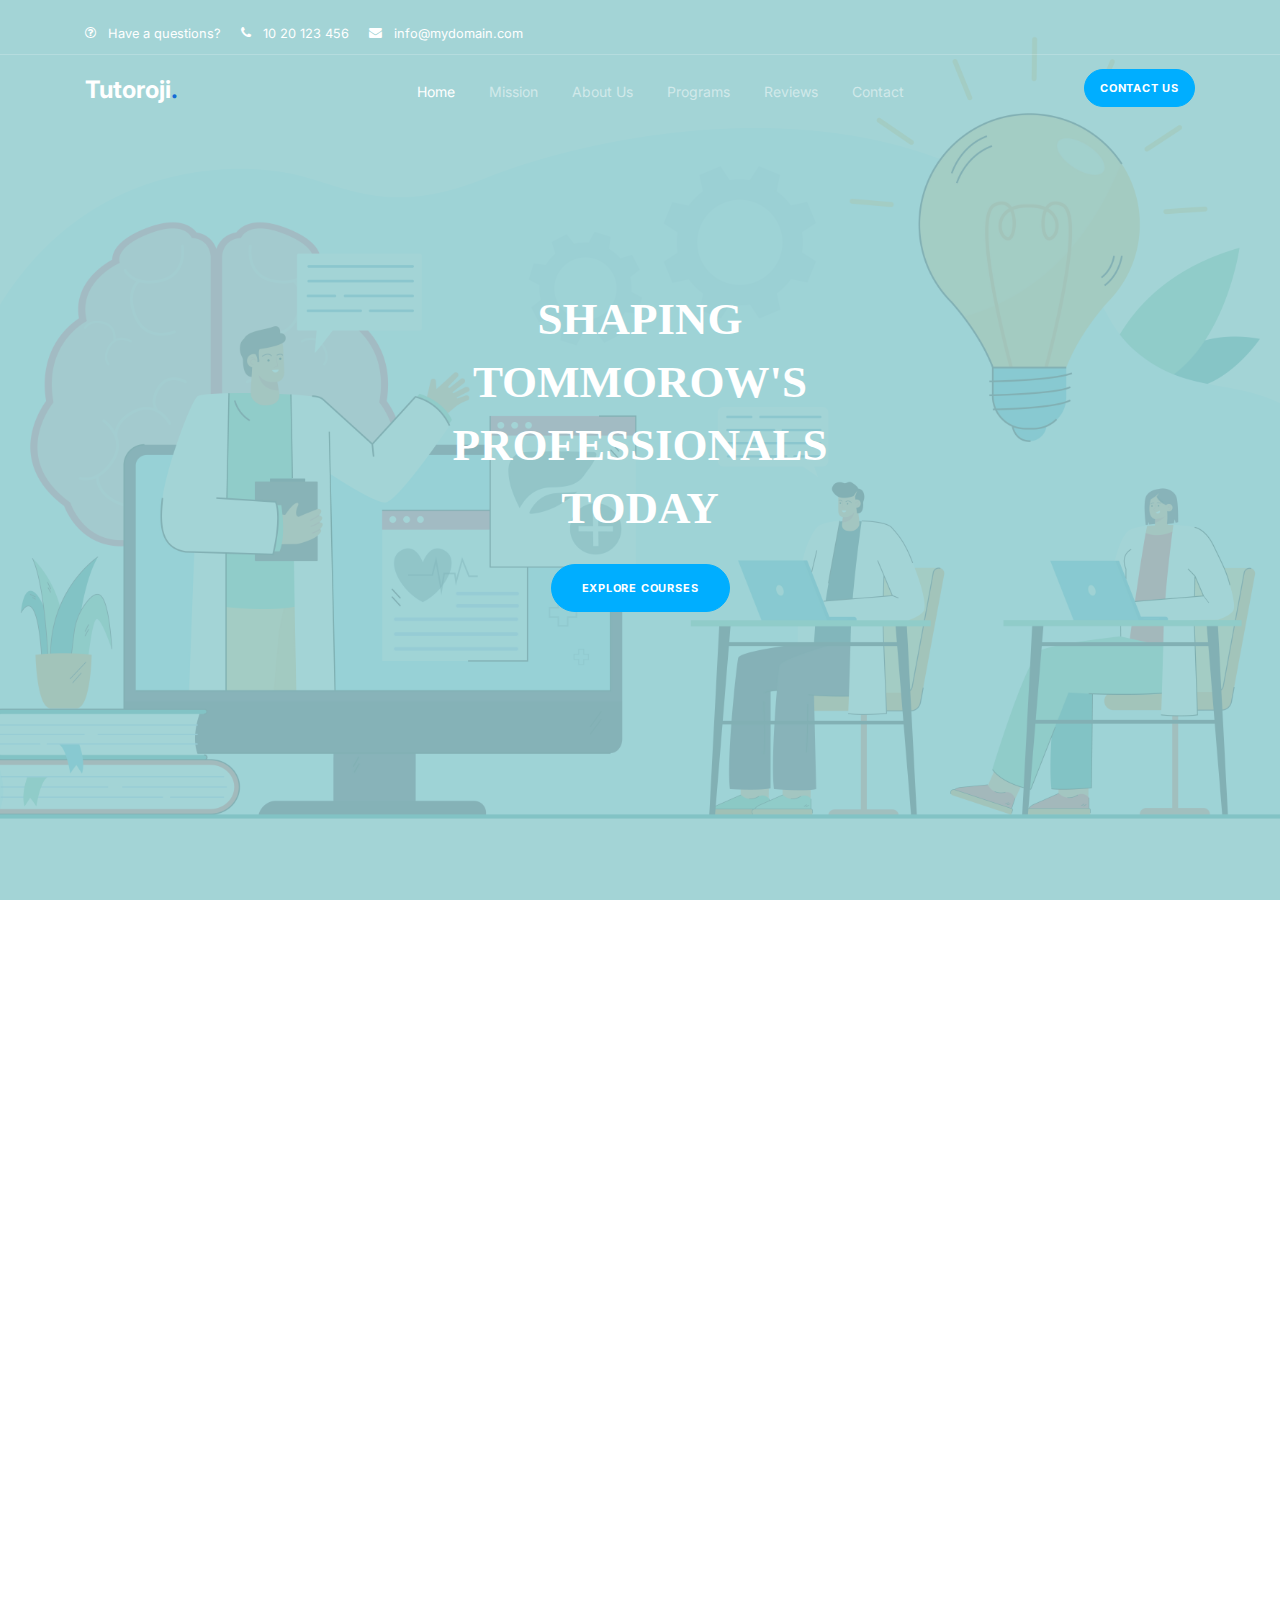
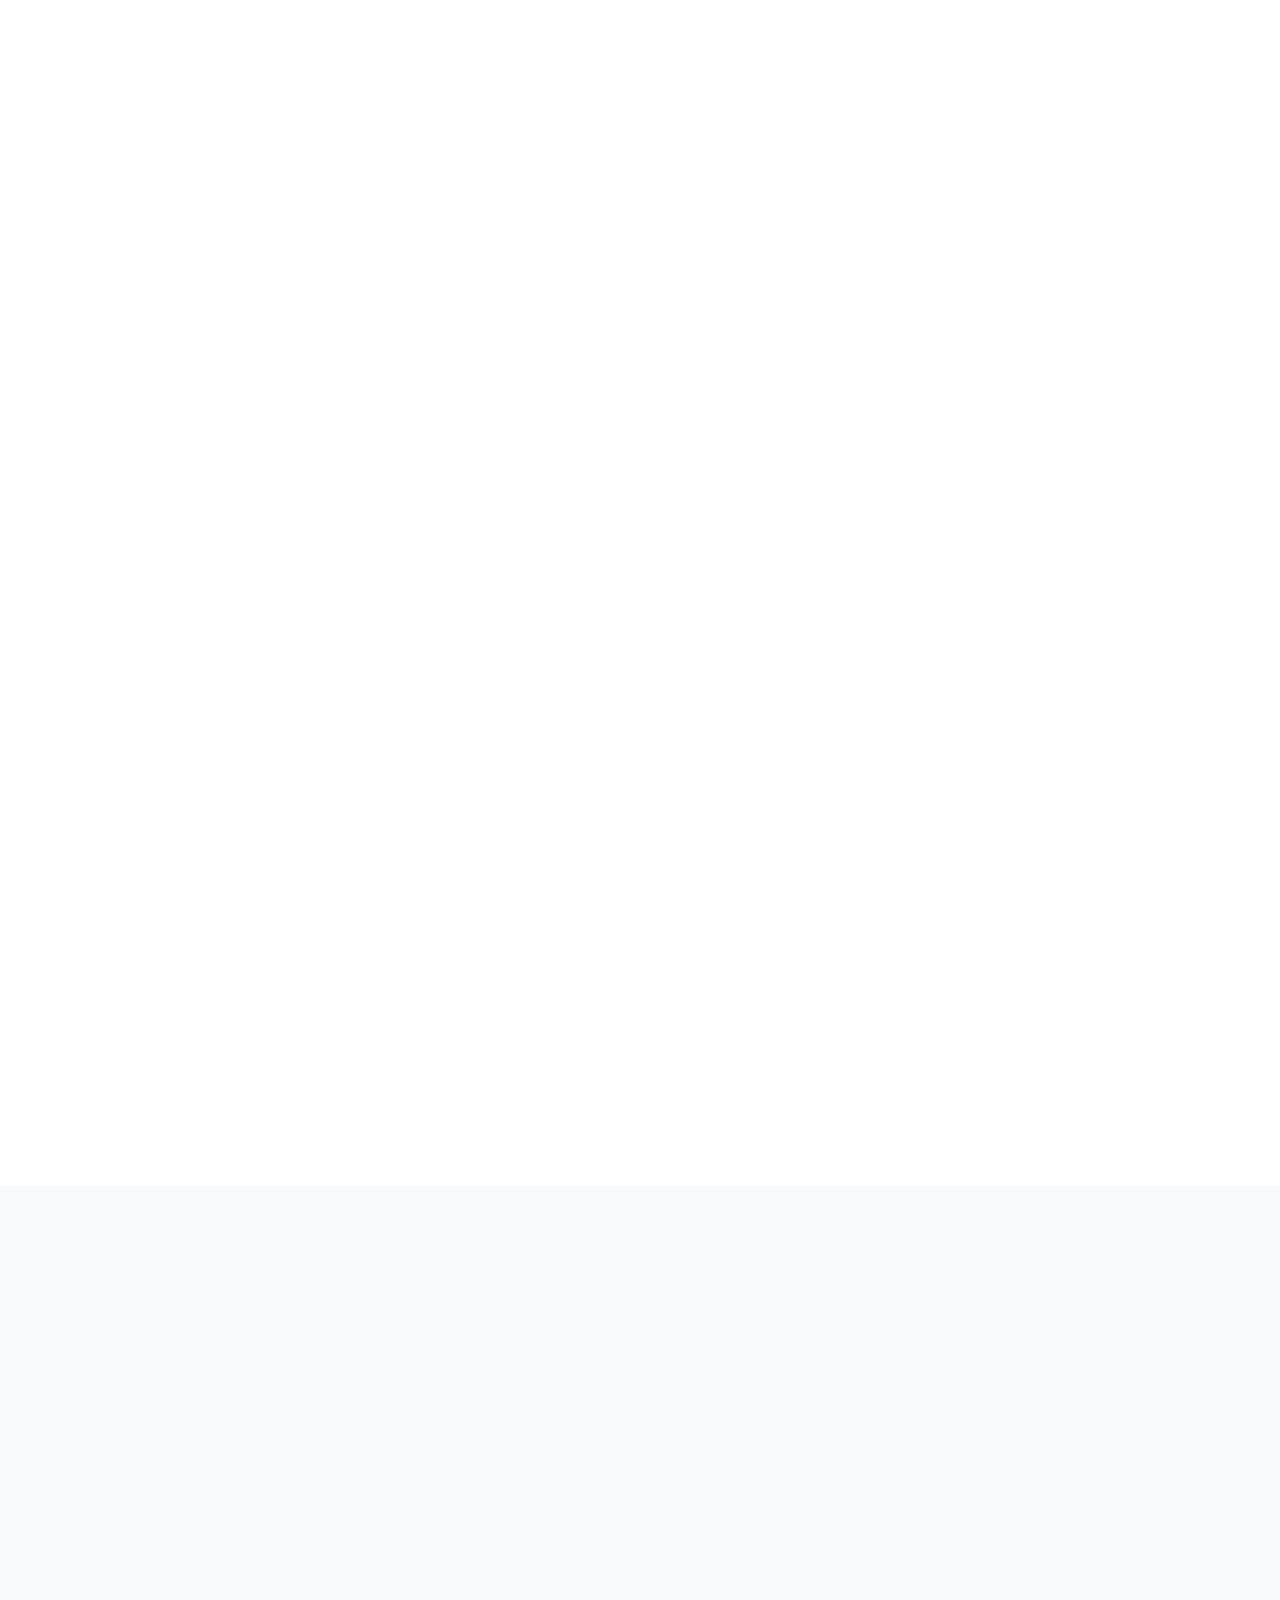
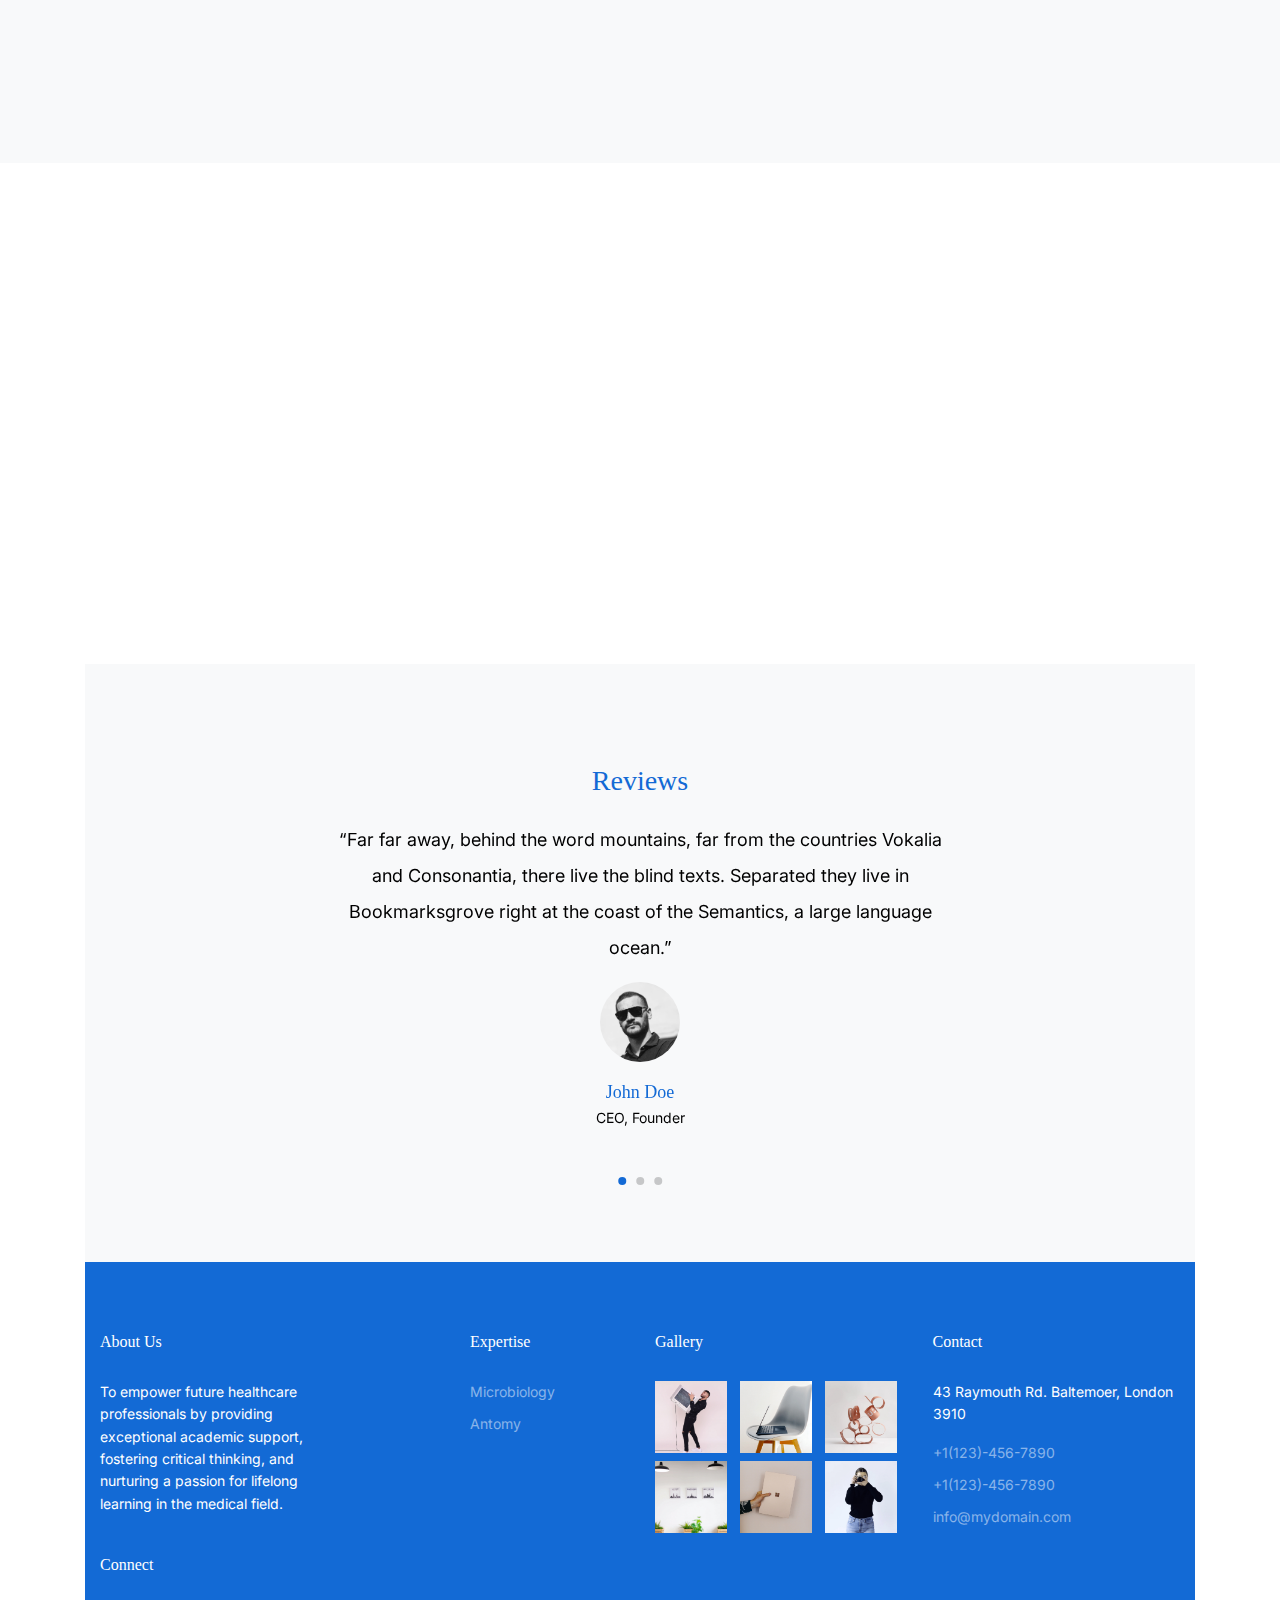
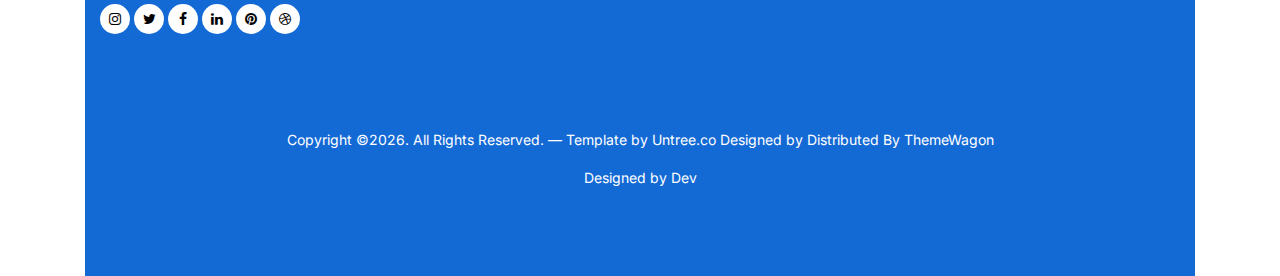
==== commit f27f094d: "secondary" ====
--- a/index.html
+++ b/index.html
@@ -92,7 +92,7 @@
   </nav>
   
 
-  <div class="untree_co-hero overlay" style="background-image: url('images/college-1.jpg');">
+  <div class="untree_co-hero overlay" style="background-image: url('images/Medical_profess.jpg');">
 
 
     <div class="container">
@@ -103,9 +103,9 @@
           <div class="row justify-content-center ">
 
             <div class="col-lg-6 text-center ">
-              <a data-fancybox="video" href="https://www.youtube.com/watch?v=QImCld9YubE?autoplay=1" data-aos="fade-up" data-aos-delay="0" class="caption mb-4 d-inline-block">Watch the video</a>
-
-              <h1 class="mb-4 heading text-white" data-aos="fade-up" data-aos-delay="100">SHAPING TOMMOROW'S PROFESSIONALS TODAY</h1>
+              <!-- <a data-fancybox="video" href="https://www.youtube.com/watch?v=QImCld9YubE?autoplay=1" data-aos="fade-up" data-aos-delay="0" class="caption mb-4 d-inline-block">Watch the video</a> -->
+
+              <h1 class="mb-4 heading text-white" data-aos="fade-up" data-aos-delay="100">SHAPING TOMMOROW'S PROFESSIONALS    TODAY</h1>
               <p class="mb-0" data-aos="fade-up" data-aos-delay="300"><a href="#Courses" class="btn btn-secondary">Explore courses</a></p>
 
             </div>
@@ -123,23 +123,26 @@
     <div class="container">
       <div class="row justify-content-between">
         <div class="col-lg-5 mb-5">
+          <h2 class="line-bottom mb-4" data-aos="fade-up" data-aos-delay="0">Our Vision</h2>
+          <p data-aos="fade-up" data-aos-delay="100">To empower future healthcare professionals by providing exceptional academic support, fostering critical thinking, and nurturing a passion for lifelong learning in the medical field.</p>
+
           <h2 class="line-bottom mb-4" data-aos="fade-up" data-aos-delay="0">Our Mission</h2>
           <p data-aos="fade-up" data-aos-delay="100">Our mission is to offer personalized, high-quality tutoring services that address the unique learning needs of medical students. We are committed to helping students excel academically by providing expert guidance, innovative teaching methods, and a supportive learning environment that enhances their understanding of complex medical concepts and prepares them for a successful career in healthcare.</p>
-          <ul class="list-unstyled ul-check mb-5 primary" data-aos="fade-up" data-aos-delay="200">
+          <!-- <ul class="list-unstyled ul-check mb-5 primary" data-aos="fade-up" data-aos-delay="200">
             <li>Exceptional academic support</li>
             <li>Fostering critical thinking</li>
             <li>Nurturing a passion for lifelong learning </li>
-          </ul>
+          </ul> -->
 
           <div class="row count-numbers mb-5">
-            <div class="col-4 col-lg-4" data-aos="fade-up" data-aos-delay="0">
+            <!-- <div class="col-4 col-lg-4" data-aos="fade-up" data-aos-delay="0">
               <span class="counter d-block"><span data-number="20">0</span><span></span></span>
               <span class="caption-2">No. Students</span>
             </div>
             <div class="col-4 col-lg-4" data-aos="fade-up" data-aos-delay="100">
               <span class="counter d-block"><span data-number="4">0</span><span></span></span>
               <span class="caption-2">No. Teachers</span>
-            </div>
+            </div> -->
             <!-- <div class="col-4 col-lg-4" data-aos="fade-up" data-aos-delay="100">
               <span class="counter d-block"><span data-number="2">0</span><span></span></span>
               <span class="caption-2">No. Years</span>
@@ -151,7 +154,7 @@
           <div class="bg-1"></div>
           <a href="https://vimeo.com/342333493" data-fancybox class="video-wrap">
             <span class="play-wrap"><span class="icon-play"></span></span>
-            <img src="images/img-school-4-min.jpg" alt="Image" class="img-fluid rounded">
+            <img src="images/img_med_2.jpg" alt="Image" class="img-fluid rounded">
           </a>
         </div>
       </div>
@@ -169,44 +172,89 @@
       <div class="row">
         <div class="col-6 col-sm-6 col-md-6 col-lg-4" data-aos="fade-up" data-aos-delay="100">
           <div class="feature">
-            <span class="uil uil-stethoscope"></span>
-            <h3>Proven Results</h3>
-            <p>Far far away, behind the word mountains, far from the countries Vokalia and Consonantia, there live the blind texts.</p>
+            <span class="uil uil-head-side"></span>
+            <h3>Individual Attention</h3>
+            <p>Unlike traditional classroom settings, personalized tuition allows for one-on-one or small-group attention. This focused interaction helps address each student's unique challenges and questions.
+            </p>
+          </div>
+        </div>
+        <div class="col-6 col-sm-6 col-md-6 col-lg-4" data-aos="fade-up" data-aos-delay="200">
+          <div class="feature">
+            <span class="uil uil-presentation-lines-alt"></span>
+            <h3>Custom Learning Plans</h3>
+            <p>The tutor creates a curriculum that caters to the student’s current level of understanding and areas that need improvement, often adjusting as the student progresses.</p>
+          </div>
+        </div>
+        <div class="col-6 col-sm-6 col-md-6 col-lg-4" data-aos="fade-up" data-aos-delay="200">
+          <div class="feature">
+            <span class="uil uil-clock-three"></span>
+            <h3>Flexible Pacing</h3>
+            <p> The student can learn at their own pace, spending more time on difficult topics and moving quickly through areas they already understand.</p>
           </div>
         </div>
         <div class="col-6 col-sm-6 col-md-6 col-lg-4" data-aos="fade-up" data-aos-delay="200">
           <div class="feature">
             <span class="uil uil-medical-square"></span>
-            <h3>Qualified Tutors</h3>
-            <p>Far far away, behind the word mountains, far from the countries Vokalia and Consonantia, there live the blind texts.</p>
+            <h3>Enhanced Engagement</h3>
+            <p>With materials and teaching methods aligned with the student's learning preferences, personalized tuitions often increase motivation and engagement.</p>
           </div>
         </div>
         <div class="col-6 col-sm-6 col-md-6 col-lg-4" data-aos="fade-up" data-aos-delay="300">
           <div class="feature">
             <span class="uil uil-book-open"></span>
-            <h3>Personalized tutions</h3>
-            <p>Far far away, behind the word mountains, far from the countries Vokalia and Consonantia, there live the blind texts.</p>
+            <h3>Targeted Feedback</h3>
+            <p> Regular and specific feedback helps students track their progress, making it easier to address weaknesses promptly and reinforce strengths.</p>
           </div>
         </div>
       </div>
     </div>
   </div> 
-
-  <div class="untree_co-section" id = "About">
+  <div class="services-section">
+    <div class="container">
+      <div class="row justify-content-between">
+        <div class="col-lg-4 mb-5 mb-lg-0">
+
+          <div class="section-title mb-3" data-aos="fade-up" data-aos-delay="0">
+            <h2 class="line-bottom mb-4">Experienced Tutors</h2>
+          </div>
+
+          <p data-aos="fade-up" data-aos-delay="100">Experienced tutors with over 20 years of teaching in medical, dental, and nursing colleges bring a wealth of knowledge and expertise to their students. They have a deep understanding of complex medical concepts, clinical practices, and advancements in healthcare. Their long-standing experience allows them to adapt teaching methods to suit various learning styles, ensuring students grasp both theoretical and practical aspects of their subjects. These tutors are also well-versed in curriculum development and mentoring, helping students succeed in exams and clinical settings alike.</p>
+          
+
+          <!-- <ul class="ul-check list-unstyled mb-5 primary" data-aos="fade-up" data-aos-delay="200">
+            <li>Behind the word Mountains.</li>
+            <li>Far far away Mountains.</li>
+            <li>Large language Ocean.</li>
+          </ul>
+
+          <p data-aos="fade-up" data-aos-delay="300"><a href="#" class="btn btn-primary">Get Started</a></p> -->
+
+        </div>
+        <div class="col-lg-6" data-aos="fade-up" data-aos-delay="0">
+          <figure class="img-wrap-2">
+            <img src="images/doctor_2.jpg" alt="Image" class="img-fluid">
+            <div class="dotted"></div>
+          </figure>
+
+        </div>
+      </div>
+    </div>
+  </div>
+  <!-- <div class="untree_co-section" id = "About">
     <div class="container"> 
       <div class="row justify-content-center mb-5">
         <div class="col-lg-7 text-center" data-aos="fade-up" data-aos-delay="0">
           <h2 class="line-bottom text-center mb-4">Achievements</h2>
           <p>We are mentors who believe that every student has the potential to succeed. Our team is composed of dedicated, goal-oriented, and focused educators. We go above and beyond to motivate future professionals through a balanced approach of in-depth conceptual teaching, expert exam strategies, and essential time management techniques</p>
         </div>
-      </div>
-      <div class="row">
+      </div> -->
+      <!-- <div class="row">
         <div class="col-6 col-sm-6 col-md-6 col-lg-4" data-aos="fade-up" data-aos-delay=100">
           <div class="card-container">
             <h2>Successful batches passed</h2>
             <div class="icon">
-              <i class="uil uil-trophy"></i> <!-- Use a trophy icon from Unicons or similar -->
-            </div>
+              <i class="uil uil-trophy"></i> Use a trophy icon from Unicons or similar -->
+            <!-- </div>
             <div class="stats">
               <div class="stat">
                 <span class="number">47+</span>
@@ -218,14 +266,14 @@
               </div>
             </div>
           </div>
-        </div> 
-
-        <div class="col-6 col-sm-6 col-md-6 col-lg-4" data-aos="fade-up" data-aos-delay=100">
+        </div>  --> 
+
+        <!-- <div class="col-6 col-sm-6 col-md-6 col-lg-4" data-aos="fade-up" data-aos-delay=100">
           <div class="card-container">
             <h2>Distinction Scores</h2>
             <div class="icon">
-              <i class="uil uil-plane-departure"></i> <!-- Use a trophy icon from Unicons or similar -->
-            </div>
+              <i class="uil uil-plane-departure"></i>  Use a trophy icon from Unicons or similar -->
+            <!-- </div>
             <div class="stats">
               <div class="stat">
                 <span class="number">12+</span>
@@ -237,14 +285,13 @@
               </div>
             </div>
           </div>
-        </div> 
-
-        <div class="col-6 col-sm-6 col-md-6 col-lg-4" data-aos="fade-up" data-aos-delay=100">
+        </div>  --> 
+        <!-- <div class="col-6 col-sm-6 col-md-6 col-lg-4" data-aos="fade-up" data-aos-delay=100">
           <div class="card-container">
             <h2>Success stories</h2>
             <div class="icon">
               <i class="uil uil-star"></i> <!-- Use a trophy icon from Unicons or similar -->
-            </div>
+            <!-- </div>
             <div class="stats">
               <div class="stat">
                 <span class="number">37+</span>
@@ -256,76 +303,113 @@
               </div>
             </div>
           </div>
-        </div> 
+        </div>  --> 
       </div>
     </div>
   </div> 
 
 
-  <div class="untree_co-section bg-light" id = "Courses">
-    <div class="container"> 
-      <div class="row justify-content-center mb-5">
+  <div class="untree_co-section" id = "Courses"></div>
+    <div class="container">
+      <div class="row justify-content-center mb-3">
         <div class="col-lg-7 text-center" data-aos="fade-up" data-aos-delay="0">
           <h2 class="line-bottom text-center mb-4">Courses we offer</h2>
-          <p>We offer structured and personalized tution for the students</p>
-        </div>
-      </div>
-      <div class="row">
-        <div class="col-12 col-sm-6 col-md-6 col-lg-4 mb-4 mb-lg-0">
-          <div class="custom-media">
-            <a href="#"><img src="images/img-school-1-min.jpg" alt="Image" class="img-fluid"></a>
-            <div class="custom-media-body">
-              <div class="d-flex justify-content-between pb-3">
-                <div class="text-primary"><span class="uil uil-book-open"></span> <span>43 lesson</span></div>
-                <div class="review"><span class="icon-star"></span> <span>4.8</span></div>
-              </div>
-              <h3>Education Program Title</h3>
-              <p class="mb-4">Lorem ipsum dolor sit amet once is consectetur adipisicing elit optio.</p>
-              <div class="border-top d-flex justify-content-between pt-3 mt-3 align-items-center">
-                <div><span class="price">$87.00</span></div>
-                <div><a href="#">Learn More</a></div>
-              </div>
-            </div>
-          </div>
-        </div>
-        <div class="col-12 col-sm-6 col-md-6 col-lg-4 mb-4 mb-lg-0">
-          <div class="custom-media">
-            <a href="#"><img src="images/img-school-2-min.jpg" alt="Image" class="img-fluid"></a>
-            <div class="custom-media-body">
-              <div class="d-flex justify-content-between pb-3">
-                <div class="text-primary"><span class="uil uil-book-open"></span> <span>43 lesson</span></div>
-                <div class="review"><span class="icon-star"></span> <span>4.8</span></div>
-              </div>
-              <h3>Education Program Title</h3>
-              <p class="mb-4">Lorem ipsum dolor sit amet once is consectetur adipisicing elit optio.</p>
-              <div class="border-top d-flex justify-content-between pt-3 mt-3 align-items-center">
-                <div><span class="price">$93.00</span></div>
-                <div><a href="#">Learn More</a></div>
-              </div>
-            </div>
-          </div>
-        </div>
-        <div class="col-12 col-sm-6 col-md-6 col-lg-4 mb-4 mb-lg-0">
-          <div class="custom-media">
-            <a href="#"><img src="images/img-school-3-min.jpg" alt="Image" class="img-fluid"></a>
-            <div class="custom-media-body">
-              <div class="d-flex justify-content-between pb-3">
-                <div class="text-primary"><span class="uil uil-book-open"></span> <span>43 lesson</span></div>
-                <div class="review"><span class="icon-star"></span> <span>4.8</span></div>
-              </div>
-              <h3>Education Program Title</h3>
-              <p class="mb-4">Lorem ipsum dolor sit amet once is consectetur adipisicing elit optio.</p>
-              <div class="border-top d-flex justify-content-between pt-3 mt-3 align-items-center">
-                <div><span class="price">$65.00</span></div>
-                <div><a href="#">Learn More</a></div>
-              </div>
-            </div>
-          </div>
-        </div>
-      </div>
-    </div>
-  </div>
-
+        </div>
+      </div>
+      <div class="row align-items-stretch">
+        <div class="col-sm-6 col-md-6 col-lg-3 mb-4" data-aos="fade-up" data-aos-delay="0">
+          <a href="#" class="category d-flex align-items-start h-100">
+            <div>
+              <i class="uil uil-user-md"></i>
+            </div>
+            <div>
+              <h3>Anatomy</h3>
+              <span> </span> 
+            </div>
+          </a>
+        </div>
+        <div class="col-sm-6 col-md-6 col-lg-3 mb-4" data-aos="fade-up" data-aos-delay="100">
+          <a href="#" class="category d-flex align-items-start h-100">
+            <div>
+              <i class="uil uil-flask"></i>
+            </div>
+            <div>
+              <h3>Biochemistry</h3>
+              <span> </span>
+            </div>
+          </a>
+        </div>
+        <div class="col-sm-6 col-md-6 col-lg-3 mb-4" data-aos="fade-up" data-aos-delay="200">
+          <a href="#" class="category d-flex align-items-start h-100">
+            <div>
+              <i class="uil uil-heartbeat"></i>
+            </div>
+            <div>
+              <h3>Physiology</h3>
+              <span> </span>
+            </div>
+          </a>
+        </div>
+        <div class="col-sm-6 col-md-6 col-lg-3 mb-4" data-aos="fade-up" data-aos-delay="300">
+          <a href="#" class="category d-flex align-items-start h-100">
+            <div>
+              <i class="uil uil-microscope"></i>
+            </div>
+            <div>
+              <h3>Microbiology</h3>
+              <span></span>
+            </div>
+          </a>
+        </div>
+
+
+        <div class="col-sm-6 col-md-6 col-lg-3 mb-4" data-aos="fade-up" data-aos-delay="0">
+          <a href="#" class="category d-flex align-items-start h-100">
+            <div>
+              <i class="uil uil-user"></i>
+            </div>
+            <div>
+              <h3>Other subjects</h3>
+              <span>On demand</span>
+            </div>
+          </a>
+        </div>
+        <!-- <div class="col-sm-6 col-md-6 col-lg-3 mb-4" data-aos="fade-up" data-aos-delay="100">
+          <a href="#" class="category d-flex align-items-start h-100">
+            <div>
+              <i class="uil uil-chart-pie"></i>
+            </div>
+            <div>
+              <h3>Marketing</h3>
+              <span>2,391 courses</span>
+            </div>
+          </a>
+        </div>
+        <div class="col-sm-6 col-md-6 col-lg-3 mb-4" data-aos="fade-up" data-aos-delay="200">
+          <a href="#" class="category d-flex align-items-start h-100">
+            <div>
+              <i class="uil uil-camera"></i>
+            </div>
+            <div>
+              <h3>Photography</h3>
+              <span>7,991 courses</span>
+            </div>
+          </a>
+        </div>
+        <div class="col-sm-6 col-md-6 col-lg-3 mb-4" data-aos="fade-up" data-aos-delay="300">
+          <a href="#" class="category d-flex align-items-start h-100">
+            <div>
+              <i class="uil uil-circle-layer"></i>
+            </div>
+            <div>
+              <h3>Animation</h3>
+              <span>6,491 courses</span>
+            </div>
+          </a>
+        </div>
+         -->
+
+      </div>
   
 
     
--- a/css/style.css
+++ b/css/style.css
@@ -694,7 +694,7 @@
       left: 0;
       right: 0;
       bottom: 0;
-      background: rgba(19, 106, 213, 0.85);
+      background: rgba(147,204,207,0.85);
       z-index: -0; }
   .untree_co-hero > .container, .bg-img > .container {
     position: relative;
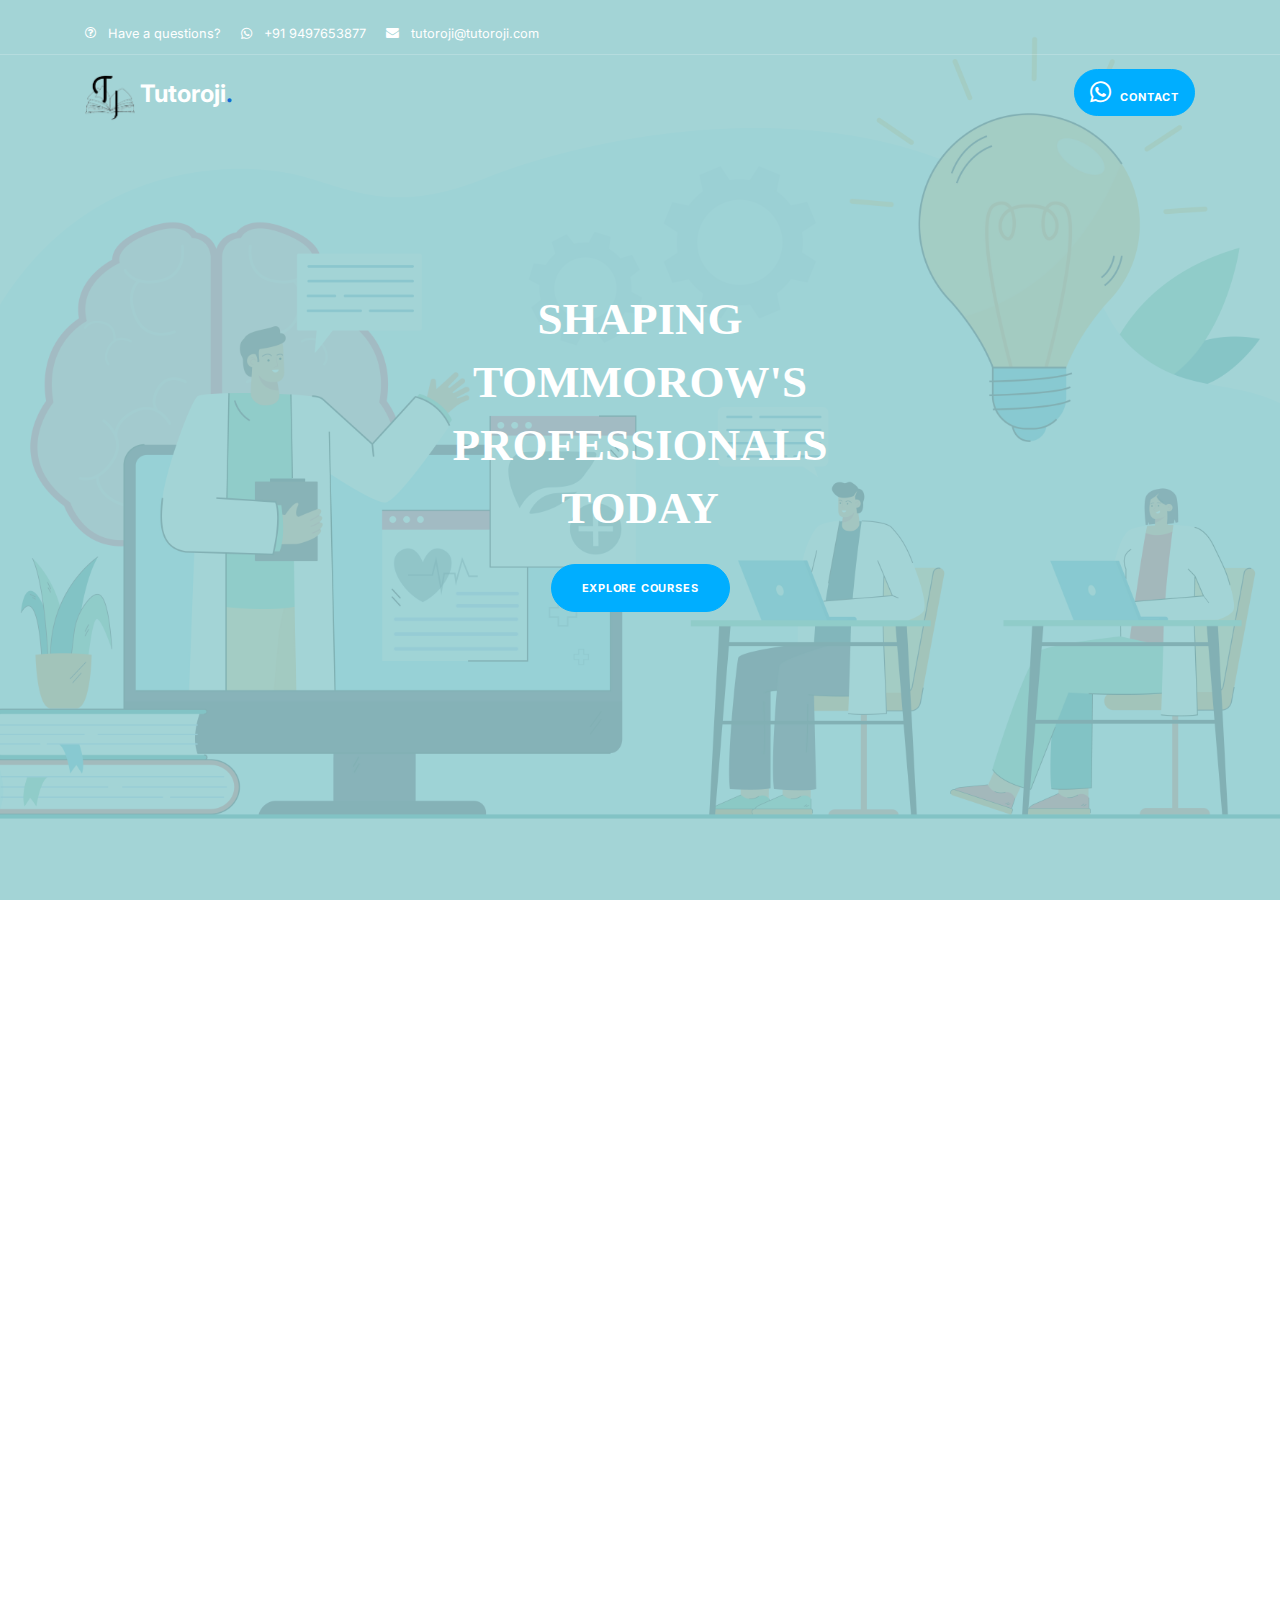
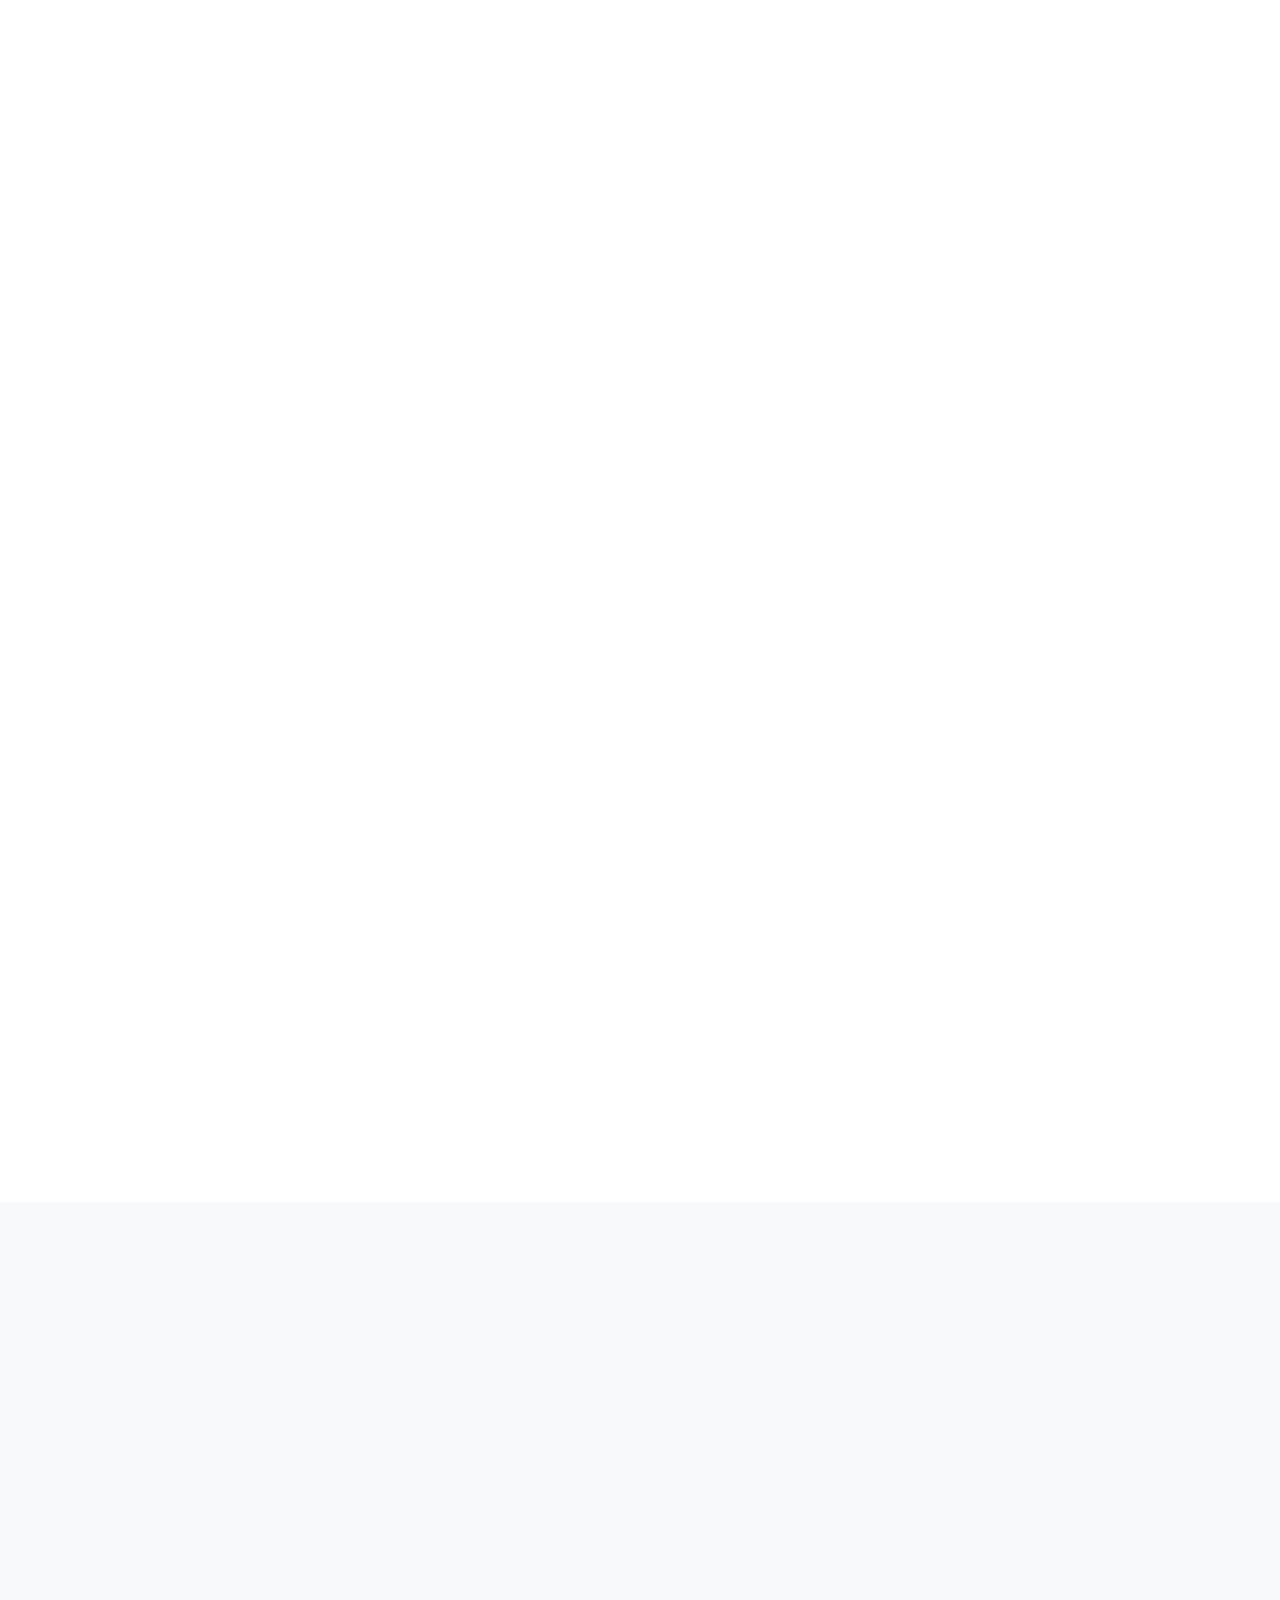
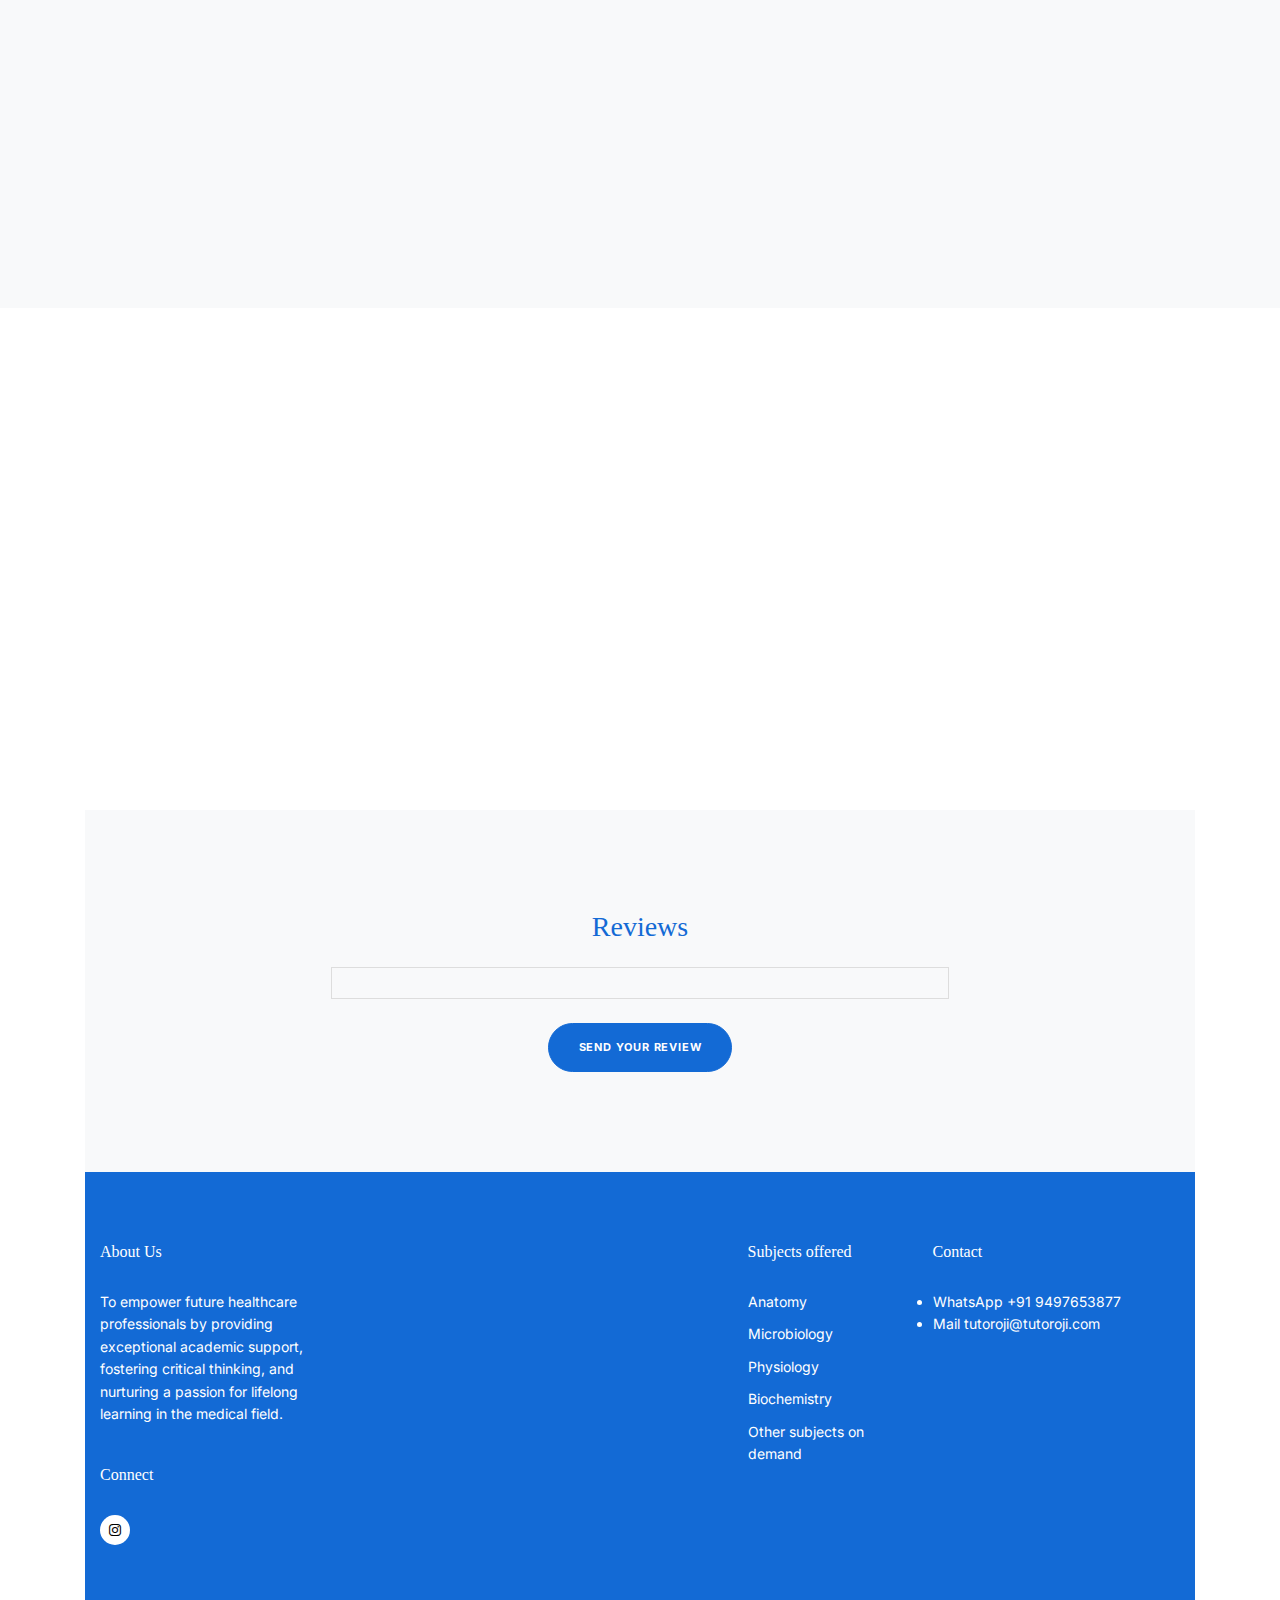
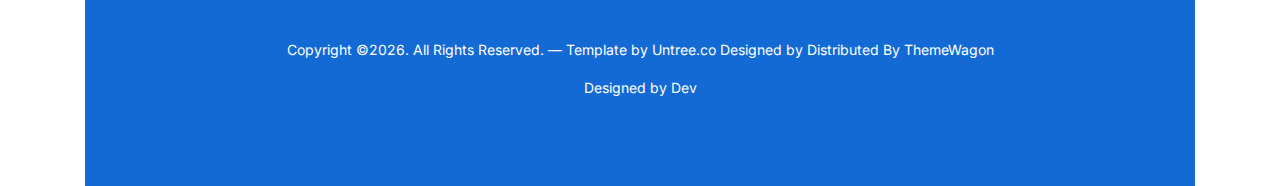
==== commit 65643716: "final touchups" ====
--- a/index.html
+++ b/index.html
@@ -10,8 +10,10 @@
   <meta charset="utf-8">
   <meta name="viewport" content="width=device-width, initial-scale=1, shrink-to-fit=no">
   <meta name="author" content="dev">
-  <link rel="shortcut icon" href="images/logotj.png">
+  <link rel="shortcut icon" href="images/logo2-photoaidcom-cropped.jpg">
   <link rel="stylesheet" href="https://cdn.jsdelivr.net/npm/@fancyapps/ui@4/dist/fancybox.css" />
+  <link rel="stylesheet" href="https://cdnjs.cloudflare.com/ajax/libs/font-awesome/6.0.0-beta3/css/all.min.css">
+
   <script src="https://cdn.jsdelivr.net/npm/@fancyapps/ui@4/dist/fancybox.umd.js"></script>
 
 
@@ -55,9 +57,12 @@
         <div class="row align-items-center">
 
           <div class="col-6 col-lg-9">
-            <a href="#" class="small mr-3"><span class="icon-question-circle-o mr-2"></span> <span class="d-none d-lg-inline-block">Have a questions?</span></a> 
-            <a href="#" class="small mr-3"><span class="icon-phone mr-2"></span> <span class="d-none d-lg-inline-block">10 20 123 456</span></a> 
-            <a href="#" class="small mr-3"><span class="icon-envelope mr-2"></span> <span class="d-none d-lg-inline-block">info@mydomain.com</span></a> 
+            <a href="mailto:tutoroji@tutoroji.com" class="small mr-3"><span class="icon-question-circle-o mr-2"></span> <span class="d-none d-lg-inline-block">Have a questions?</span></a> 
+            <a href="https://wa.me/9497653877" class="small mr-3">
+              <span class="fab fa-whatsapp mr-2"></span> <!-- WhatsApp icon -->
+              <span class="d-none d-lg-inline-block">+91 9497653877</span>
+            </a>
+            <a href="mailto:tutoroji@tutoroji.com" class="small mr-3"><span class="icon-envelope mr-2"></span> <span class="d-none d-lg-inline-block">tutoroji@tutoroji.com</span></a> 
           </div>
 
 
@@ -68,9 +73,12 @@
       <div class="container position-relative">
         <div class="site-navigation text-center">
           
-          <a href="index.html" class="logo menu-absolute m-0">Tutoroji<span class="text-primary">.</span></a>
-
-          <ul class="js-clone-nav d-none d-lg-inline-block site-menu">
+          <a href="index.html" class="logo menu-absolute m-0">
+            <img src="images/logo2-removebg-preview-crop.png" alt="Logo" style="height:50px; vertical-align:middle;">
+            Tutoroji<span class="text-primary">.</span>
+          </a>
+
+          <!-- <ul class="js-clone-nav d-none d-lg-inline-block site-menu">
             <li class="active"><a href="index.html">Home</a></li>
             <li class="has-children">
             <li><a href="#Mission">Mission</a></li>
@@ -78,13 +86,17 @@
             <li><a href="#Courses">Programs</a></li>
             <li><a href="#Reviews">Reviews</a></li>
             <li><a href="#Contact">Contact</a></li>
-          </ul>
-
-          <a href="#Contact" class="btn-book btn btn-secondary btn-sm menu-absolute">Contact Us</a>
-
-          <a href="#" class="burger ml-auto float-right site-menu-toggle js-menu-toggle d-inline-block d-lg-none light" data-toggle="collapse" data-target="#main-navbar">
+          </ul> -->
+
+          <a href="https://wa.me/9497653877" class="btn-book btn btn-secondary btn-sm menu-absolute">
+            <i class="fab fa-whatsapp" style="font-size: 24px; margin-right: 5px;"></i>
+            Contact
+        </a>
+        
+
+          <!-- <a href="#" class="burger ml-auto float-right site-menu-toggle js-menu-toggle d-inline-block d-lg-none light" data-toggle="collapse" data-target="#main-navbar">
             <span></span>
-          </a>
+          </a> -->
 
         </div>
       </div>
@@ -152,10 +164,11 @@
         </div>
         <div class="col-lg-6" data-aos="fade-up" data-aos-delay="400">
           <div class="bg-1"></div>
-          <a href="https://vimeo.com/342333493" data-fancybox class="video-wrap">
+          <img src="images/img_med_2.jpg" alt="Image" class="img-fluid rounded">
+          <!-- <a href="https://vimeo.com/342333493" data-fancybox class="video-wrap">
             <span class="play-wrap"><span class="icon-play"></span></span>
-            <img src="images/img_med_2.jpg" alt="Image" class="img-fluid rounded">
-          </a>
+            
+          </a> -->
         </div>
       </div>
     </div>
@@ -174,36 +187,47 @@
           <div class="feature">
             <span class="uil uil-head-side"></span>
             <h3>Individual Attention</h3>
+            <div class="scrollable-content">
             <p>Unlike traditional classroom settings, personalized tuition allows for one-on-one or small-group attention. This focused interaction helps address each student's unique challenges and questions.
+            </div>
             </p>
           </div>
         </div>
         <div class="col-6 col-sm-6 col-md-6 col-lg-4" data-aos="fade-up" data-aos-delay="200">
           <div class="feature">
             <span class="uil uil-presentation-lines-alt"></span>
+            
             <h3>Custom Learning Plans</h3>
+            <div class="scrollable-content">
             <p>The tutor creates a curriculum that caters to the student’s current level of understanding and areas that need improvement, often adjusting as the student progresses.</p>
+          </div>
           </div>
         </div>
         <div class="col-6 col-sm-6 col-md-6 col-lg-4" data-aos="fade-up" data-aos-delay="200">
           <div class="feature">
             <span class="uil uil-clock-three"></span>
             <h3>Flexible Pacing</h3>
+            <div class="scrollable-content">
             <p> The student can learn at their own pace, spending more time on difficult topics and moving quickly through areas they already understand.</p>
+            </div>
           </div>
         </div>
         <div class="col-6 col-sm-6 col-md-6 col-lg-4" data-aos="fade-up" data-aos-delay="200">
           <div class="feature">
             <span class="uil uil-medical-square"></span>
             <h3>Enhanced Engagement</h3>
+            <div class="scrollable-content">
             <p>With materials and teaching methods aligned with the student's learning preferences, personalized tuitions often increase motivation and engagement.</p>
-          </div>
+            </div>  
+        </div>
         </div>
         <div class="col-6 col-sm-6 col-md-6 col-lg-4" data-aos="fade-up" data-aos-delay="300">
           <div class="feature">
             <span class="uil uil-book-open"></span>
             <h3>Targeted Feedback</h3>
+            <div class="scrollable-content">
             <p> Regular and specific feedback helps students track their progress, making it easier to address weaknesses promptly and reinforce strengths.</p>
+          </div>
           </div>
         </div>
       </div>
@@ -217,7 +241,6 @@
           <div class="section-title mb-3" data-aos="fade-up" data-aos-delay="0">
             <h2 class="line-bottom mb-4">Experienced Tutors</h2>
           </div>
-
           <p data-aos="fade-up" data-aos-delay="100">Experienced tutors with over 20 years of teaching in medical, dental, and nursing colleges bring a wealth of knowledge and expertise to their students. They have a deep understanding of complex medical concepts, clinical practices, and advancements in healthcare. Their long-standing experience allows them to adapt teaching methods to suit various learning styles, ensuring students grasp both theoretical and practical aspects of their subjects. These tutors are also well-versed in curriculum development and mentoring, helping students succeed in exams and clinical settings alike.</p>
           
 
@@ -413,58 +436,25 @@
   
 
     
-  <div class="untree_co-section bg-light" id = "Reviews">
-    <div class="container">
-      <div class="row">
-        <div class="col-lg-7 text-center mx-auto">
-
-          <h3 class="line-bottom mb-4">Reviews</h3>
-          <div class="owl-carousel wide-slider-testimonial">
-            <div class="item">
-              <blockquote class="block-testimonial">
-
-                <p>
-                &ldquo;Far far away, behind the word mountains, far from the countries Vokalia and Consonantia, there live the blind texts. Separated they live in Bookmarksgrove right at the coast of the Semantics, a large language ocean.&rdquo;</p>
-                <div class="author">
-                  <img src="images/person_1.jpg" alt="Free template by TemplateUX">
-                  <h3>John Doe</h3>
-                  <p class="position">CEO, Founder</p>
-                </div>
-              </blockquote>
-            </div>
-
-            <div class="item">
-              <blockquote class="block-testimonial">
-
-                <p>
-                &ldquo;When she reached the first hills of the Italic Mountains, she had a last view back on the skyline of her hometown Bookmarksgrove, the headline of Alphabet Village and the subline of her own road, the Line Lane. Pityful a rethoric question ran over her cheek, then she continued her way.&rdquo;</p>
-                <div class="author">
-                  <img src="images/person_2.jpg" alt="Free template by TemplateUX">
-                  <h3>James Woodland</h3>
-                  <p class="position">Designer at Facebook</p>
-                </div>
-              </blockquote>
-            </div>
-
-            <div class="item">
-              <blockquote class="block-testimonial">
-
-                <p>
-                &ldquo;A small river named Duden flows by their place and supplies it with the necessary regelialia. It is a paradisematic country, in which roasted parts of sentences fly into your mouth.&rdquo;</p>
-                <div class="author">
-                  <img src="images/person_3.jpg" alt="Free template by TemplateUX">
-                  <h3>Rob Smith</h3>
-                  <p class="position">Product Designer at Twitter</p>
-                </div>
-              </blockquote>
-            </div>
-          </div>
-
-        </div>
-      </div>
-    </div>
-  </div>
-
+      <div class="untree_co-section bg-light" id="Reviews">
+        <div class="container">
+          <div class="row">
+            <div class="col-lg-7 text-center mx-auto">
+              <h3 class="line-bottom mb-4">Reviews</h3>
+              <div id="reviews-container" class="scrollable-reviews">
+                <!-- Reviews will be injected here dynamically -->
+              </div>
+      
+      
+              <!-- Button to send a review -->
+              <div class="mt-4">
+                <a href="mailto:tutoroji@tutoroji.com?subject=Review Submission&body=Write your review here." class="btn btn-primary">Send Your Review</a>
+              </div>
+            </div>
+          </div>
+        </div>
+      </div>
+      
 
   
 
@@ -483,26 +473,29 @@
             <h3>Connect</h3>
             <ul class="list-unstyled social">
               <li><a href="#"><span class="icon-instagram"></span></a></li>
-              <li><a href="#"><span class="icon-twitter"></span></a></li>
+              <!-- <li><a href="#"><span class="icon-twitter"></span></a></li>
               <li><a href="#"><span class="icon-facebook"></span></a></li>
               <li><a href="#"><span class="icon-linkedin"></span></a></li>
               <li><a href="#"><span class="icon-pinterest"></span></a></li>
-              <li><a href="#"><span class="icon-dribbble"></span></a></li>
+              <li><a href="#"><span class="icon-dribbble"></span></a></li> -->
             </ul>
           </div> <!-- /.widget -->
         </div> <!-- /.col-lg-3 -->
 
         <div class="col-lg-2 ml-auto">
           <div class="widget">
-            <h3>Expertise</h3>
+            <h3>Subjects offered</h3>
             <ul class="list-unstyled float-left links">
-              <li><a href="#">Microbiology</a></li>
-              <li><a href="#">Antomy</a></li>
+              <li>Anatomy</li>
+              <li>Microbiology</li>
+              <li>Physiology</li>
+              <li>Biochemistry</li>
+              <li>Other subjects on demand</li>
             </ul>
           </div> <!-- /.widget -->
         </div> <!-- /.col-lg-3 -->
 
-        <div class="col-lg-3">
+        <!-- <div class="col-lg-3">
           <div class="widget">
             <h3>Gallery</h3>
             <ul class="instafeed instagram-gallery list-unstyled">
@@ -519,18 +512,18 @@
               <li><a class="instagram-item" href="images/gal_6.jpg" data-fancybox="gal"><img src="images/gal_6.jpg" alt="" width="72" height="72"></a>
               </li>
             </ul>
-          </div> <!-- /.widget -->
-        </div> <!-- /.col-lg-3 -->
+          </div> 
+        </div> -->
 
 
         <div class="col-lg-3">
           <div class="widget">
             <h3>Contact</h3>
-            <address>43 Raymouth Rd. Baltemoer, London 3910</address>
-            <ul class="list-unstyled links mb-4">
-              <li><a href="tel://11234567890">+1(123)-456-7890</a></li>
-              <li><a href="tel://11234567890">+1(123)-456-7890</a></li>
-              <li><a href="mailto:info@mydomain.com">info@mydomain.com</a></li>
+            <!-- <address>43 Raymouth Rd. Baltemoer, London 3910</address>
+            <ul class="list-unstyled links mb-4"> -->
+              <li>WhatsApp <a href="https://wa.me/9497653877">+91 9497653877</a></li>
+              <!-- <li><a href="tel://11234567890">+1(123)-456-7890</a></li> -->
+              <li>Mail <a href="mailto:tutoroji@tutoroji.com">tutoroji@tutoroji.com</a></li>
             </ul>
           </div> <!-- /.widget -->
         </div> <!-- /.col-lg-3 -->
@@ -563,6 +556,48 @@
     <script src="js/jquery.sticky.js"></script>
     <script src="js/aos.js"></script>
     <script src="js/custom.js"></script>
+      <!-- Your custom script to fetch and display reviews from JSON -->
+  <script>
+    // Fetch reviews from the local JSON file
+    fetch('reviews.json')
+      .then(response => response.json())
+      .then(reviews => {
+        const reviewsContainer = document.getElementById('reviews-container');
+
+        // Loop through the reviews and dynamically create HTML for each review
+        reviews.forEach(review => {
+          const reviewItem = document.createElement('div');
+          reviewItem.classList.add('item');
+
+          reviewItem.innerHTML = `
+            <blockquote class="block-testimonial">
+              <p>&ldquo;${review.quote}&rdquo;</p>
+              <div class="author">
+                <img src="${review.image}" alt="Review from ${review.name}">
+                <h3>${review.name}</h3>
+                <p class="position">${review.position}</p>
+              </div>
+            </blockquote>
+          `;
+
+          // Append each review item to the container
+          reviewsContainer.appendChild(reviewItem);
+        });
+
+        // Initialize the owl-carousel after content is dynamically loaded
+        $('.owl-carousel').owlCarousel({
+          loop: true,
+          margin: 10,
+          nav: true,
+          items: 1,
+          autoplay: true,
+          autoplayTimeout: 5000
+        });
+      })
+      .catch(error => {
+        console.error('Error fetching reviews:', error);
+      });
+  </script>
 
   </body>
 
--- a/css/style.css
+++ b/css/style.css
@@ -1254,7 +1254,7 @@
   padding: 70px 0; }
 
 .img-wrap-2 {
-  margin-top: -120px;
+  margin-top: 10px;
   position: relative;
   z-index: 9; }
   .img-wrap-2 .dotted:before {
@@ -1697,3 +1697,46 @@
   font-size: 16px;
   color: #4a4a4a;
 }
+
+.scrollable-reviews {
+  max-height: 300px; /* Set the desired height */
+  overflow-y: auto;  /* Enable vertical scrolling */
+  padding: 15px;     /* Optional padding */
+  border: 1px solid #ddd; /* Optional border for visual distinction */
+}
+
+.scrollable-reviews::-webkit-scrollbar {
+  width: 8px;
+}
+
+.scrollable-reviews::-webkit-scrollbar-thumb {
+  background-color: #888;
+  border-radius: 10px;
+}
+
+.scrollable-reviews::-webkit-scrollbar-thumb:hover {
+  background-color: #555;
+}
+
+.scrollable-content {
+  max-height: 150px; /* Adjust the height as needed */
+  overflow-y: auto;
+}
+
+/* Custom scrollbar styles for WebKit browsers (Chrome, Safari) */
+.scrollable-content::-webkit-scrollbar {
+  width: 2px; /* Width of the scrollbar */
+}
+
+.scrollable-content::-webkit-scrollbar-thumb {
+  background-color: #888; /* Color of the scrollbar thumb */
+  border-radius: 10px; /* Rounded corners */
+}
+
+.scrollable-content::-webkit-scrollbar-thumb:hover {
+  background-color: #555; /* Darker color on hover */
+}
+
+.scrollable-content::-webkit-scrollbar-track {
+  background: #f1f1f1; /* Background of the scrollbar track */
+}
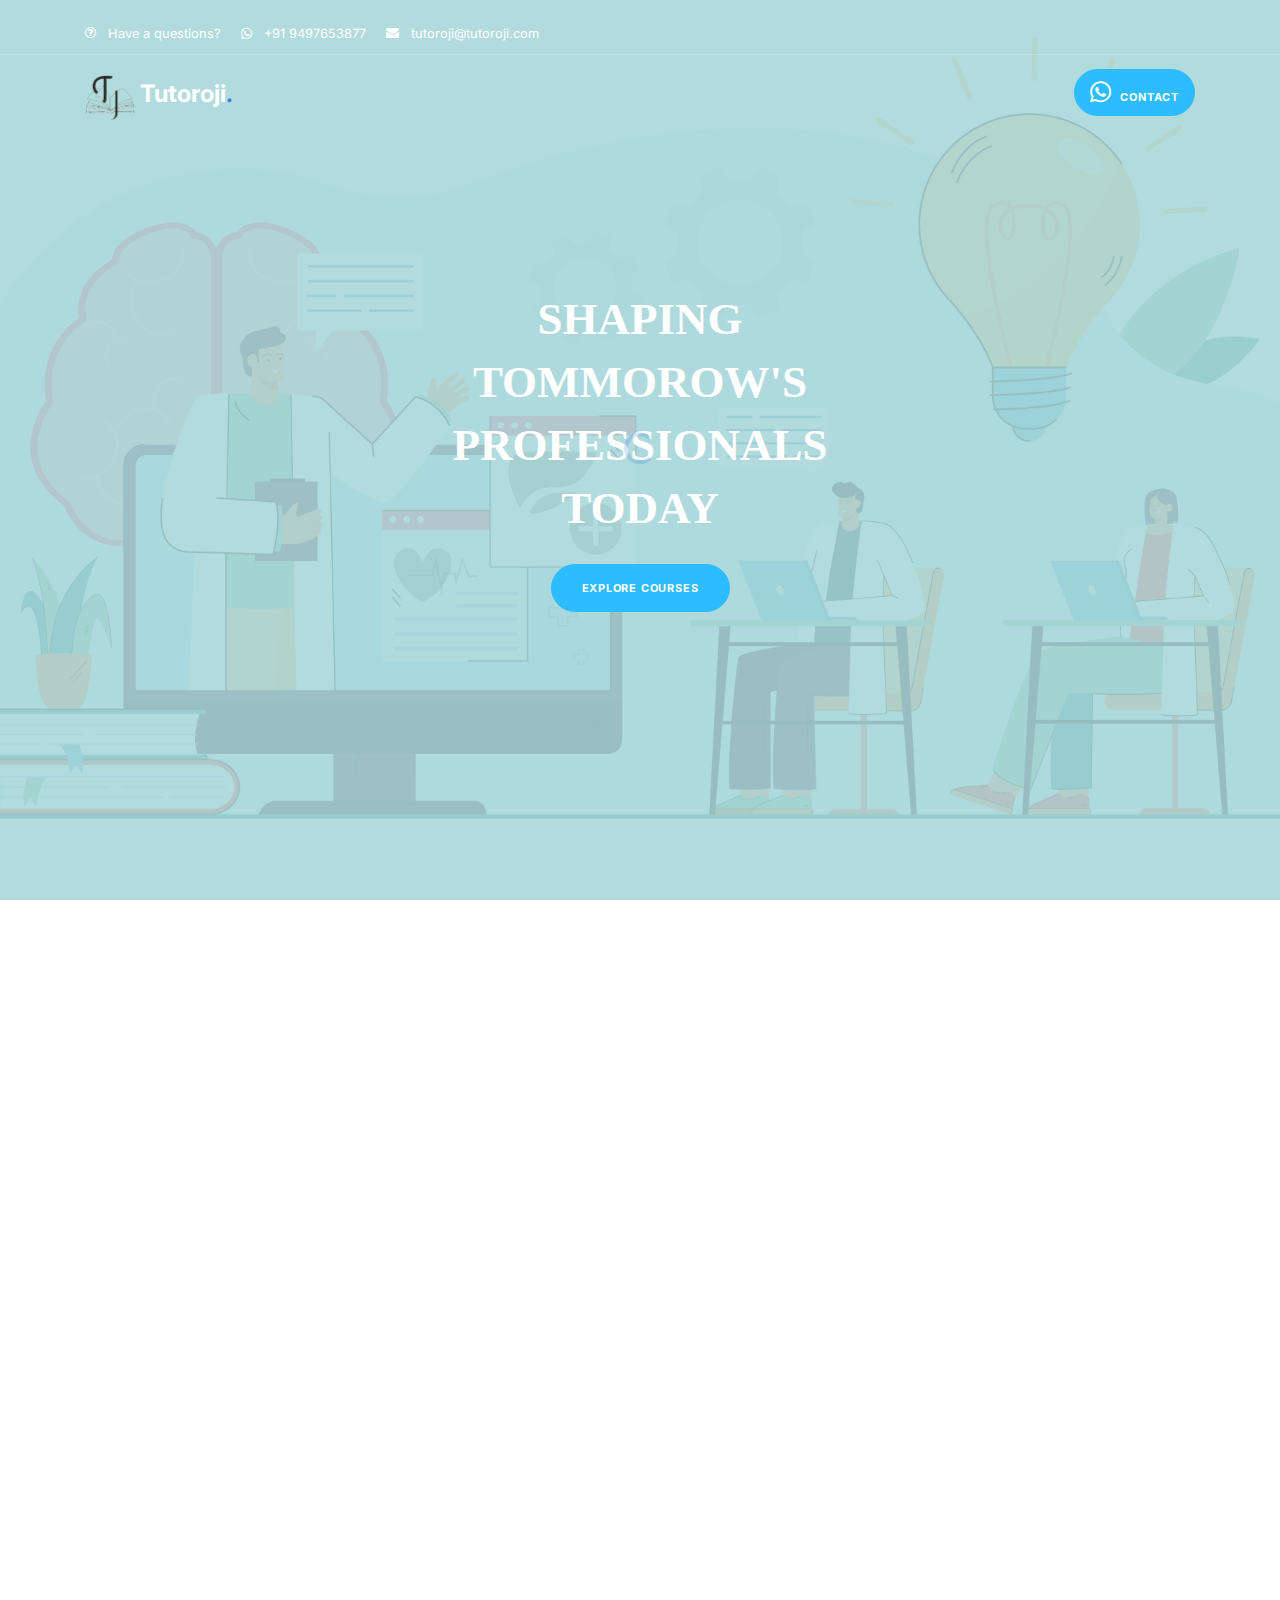
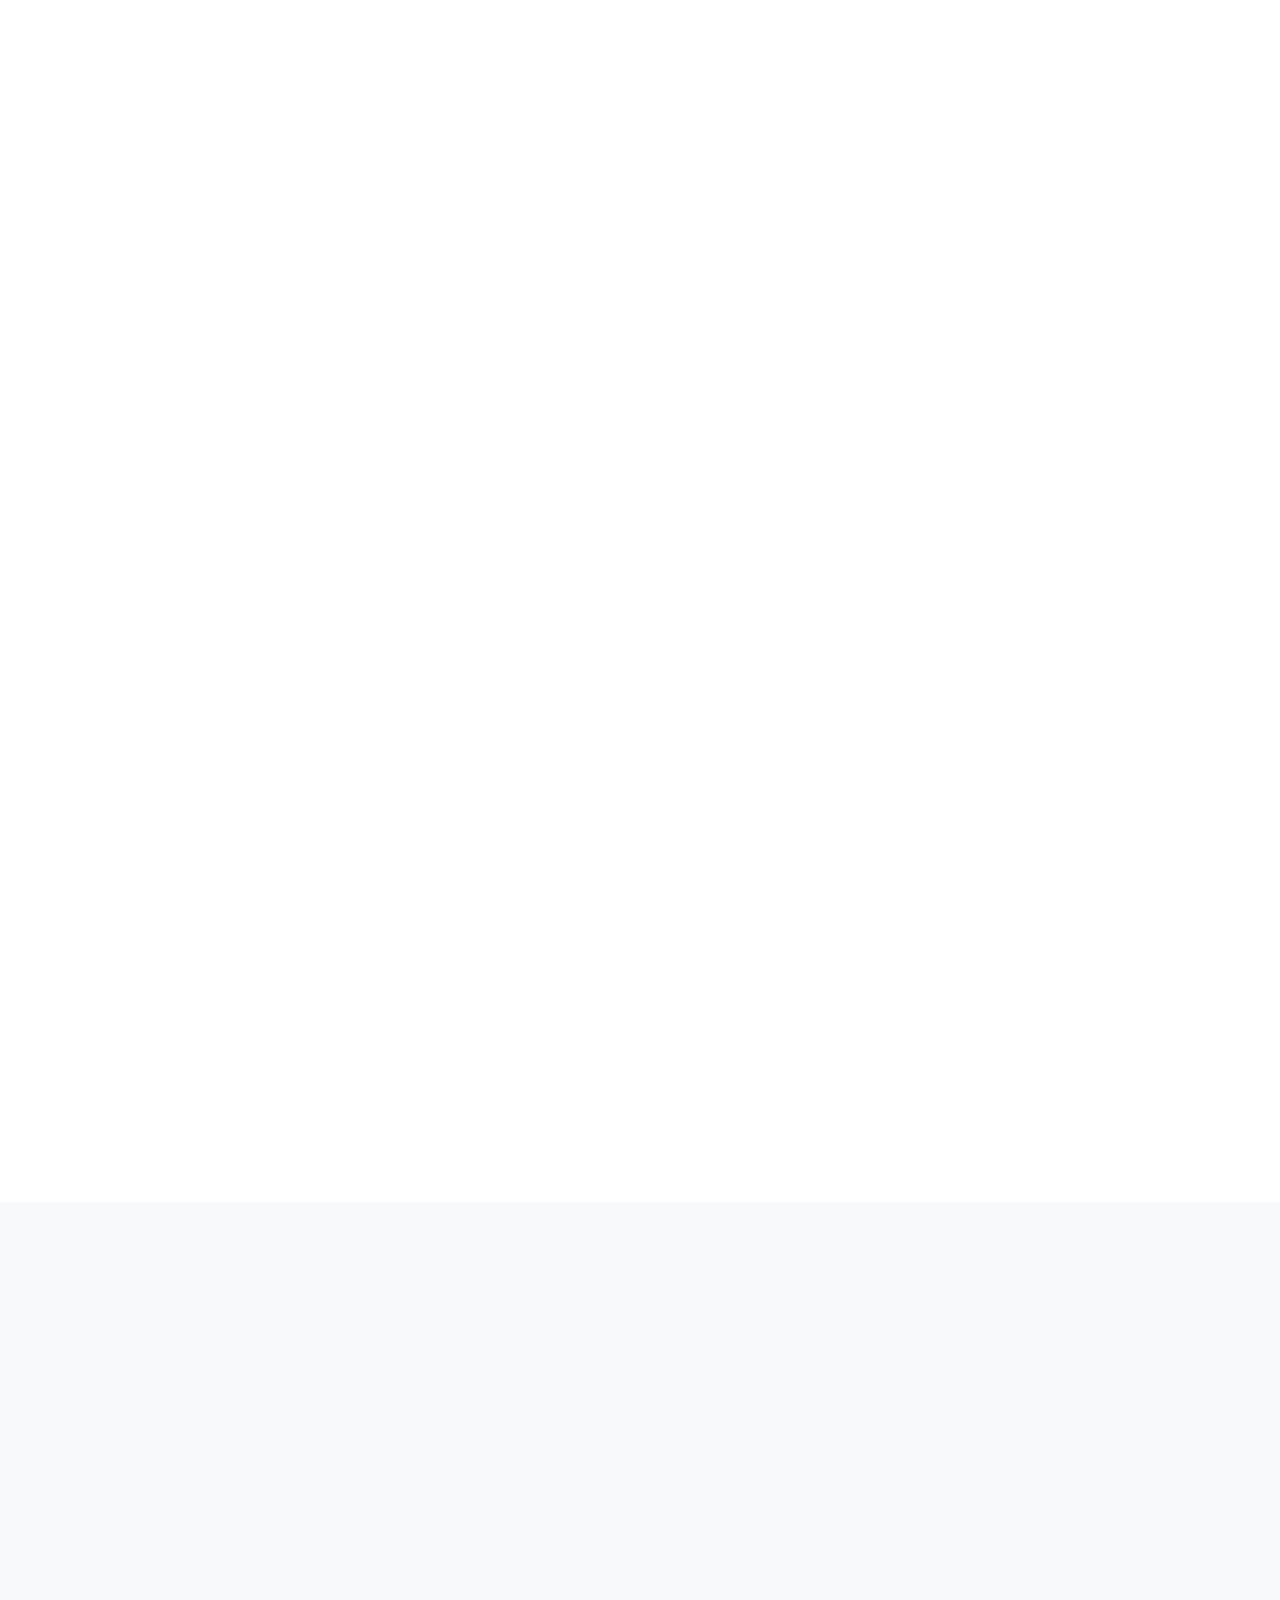
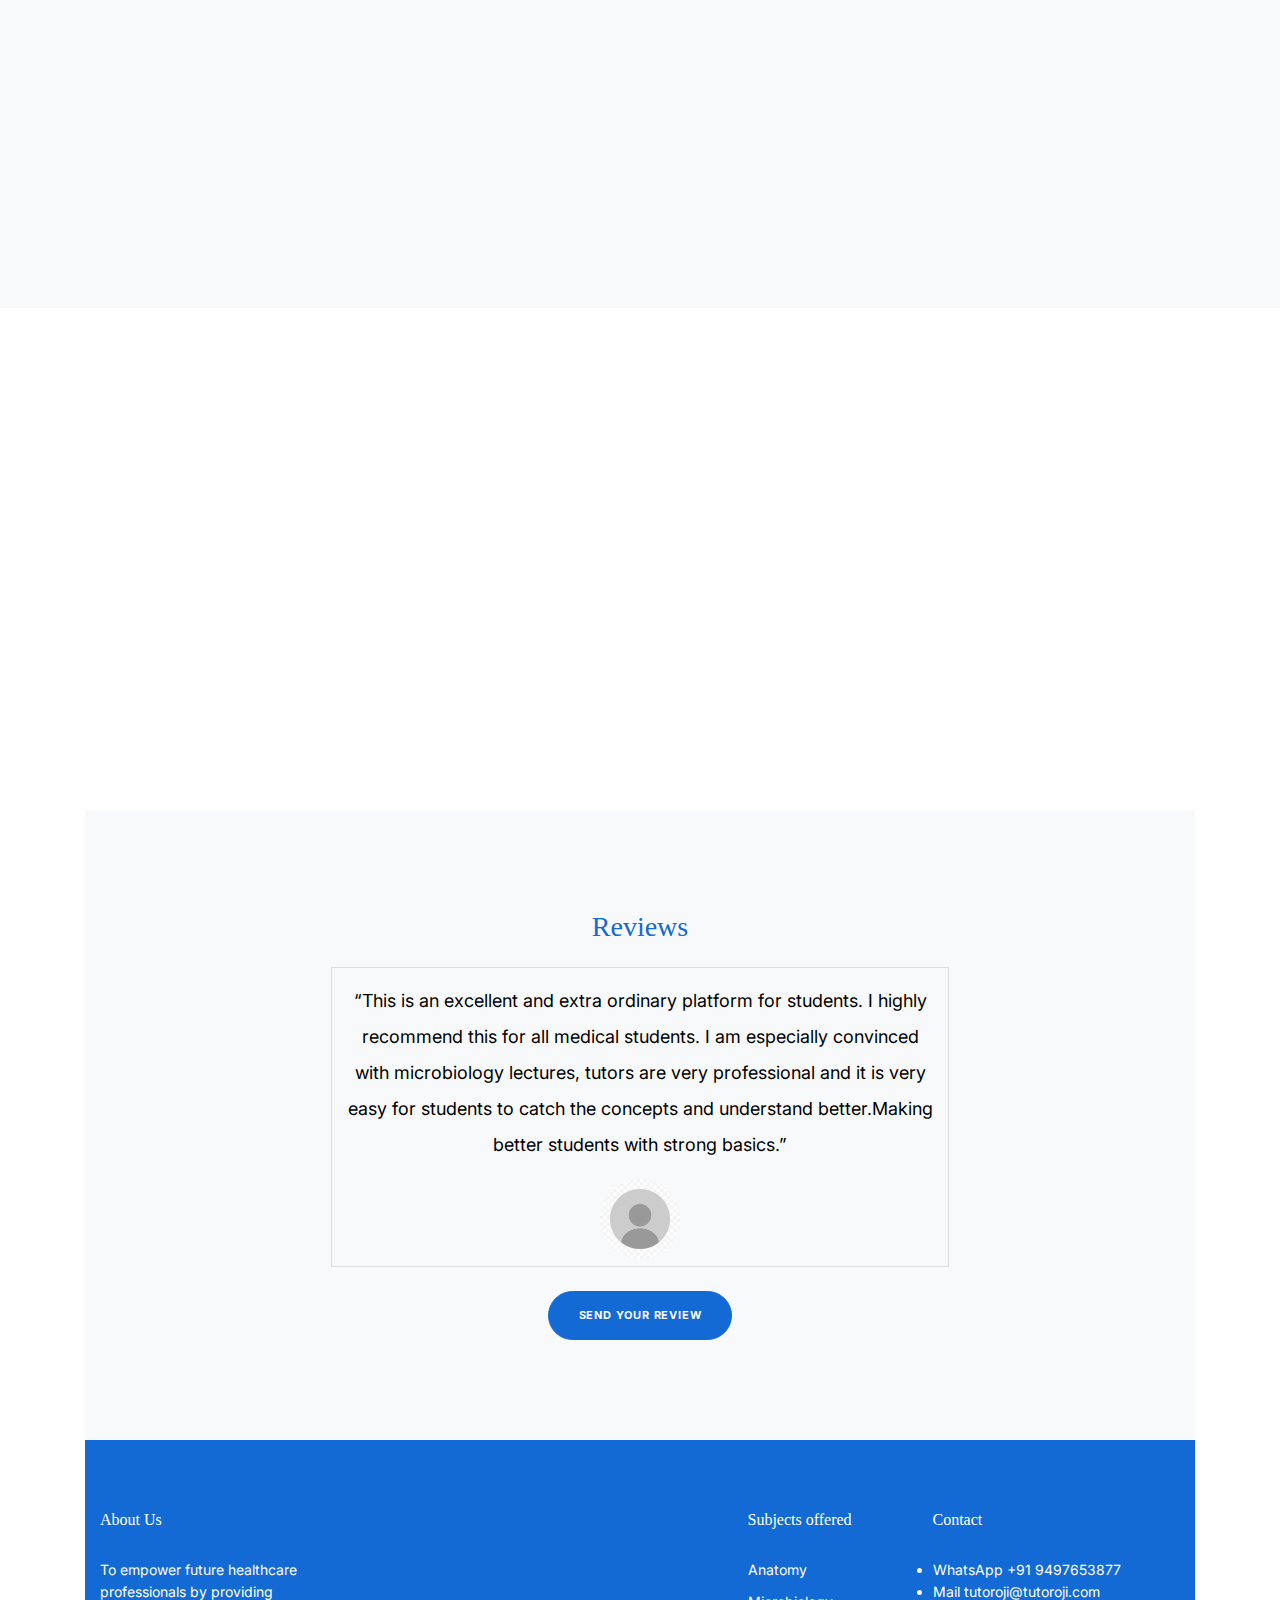
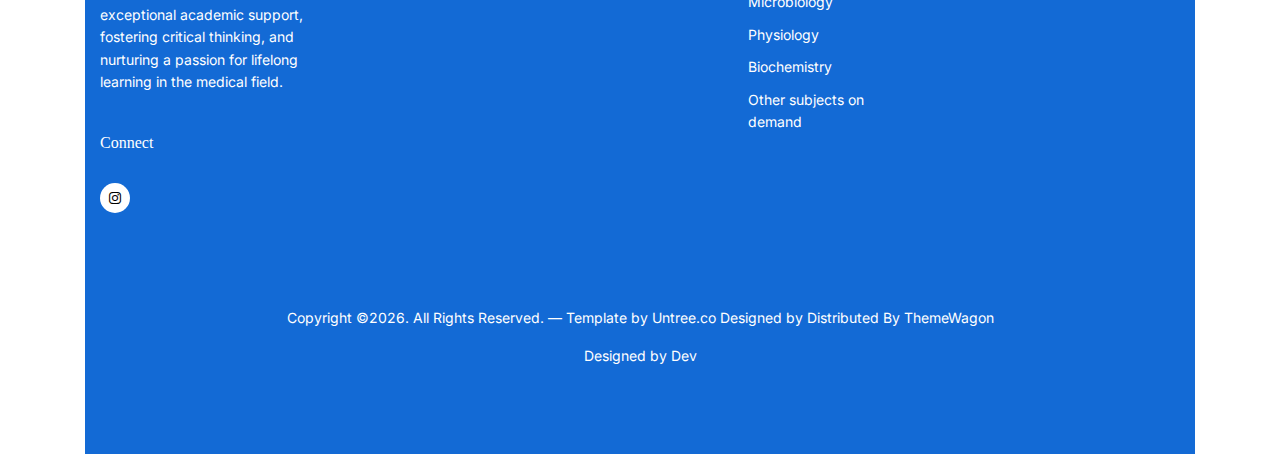
==== commit 6340579f: "Added review 1" ====
--- a/index.html
+++ b/index.html
@@ -448,7 +448,7 @@
       
               <!-- Button to send a review -->
               <div class="mt-4">
-                <a href="mailto:tutoroji@tutoroji.com?subject=Review Submission&body=Write your review here." class="btn btn-primary">Send Your Review</a>
+                <a href="mailto:tutoroji@tutoroji.com?subject=Review Submission&body=Please provide the following details:%0D%0A%0D%0AName: [Your Name]%0D%0APosition: [Designation]%0D%0A%0D%0AReview: [Write your review here]" class="btn btn-primary">Send Your Review</a>
               </div>
             </div>
           </div>
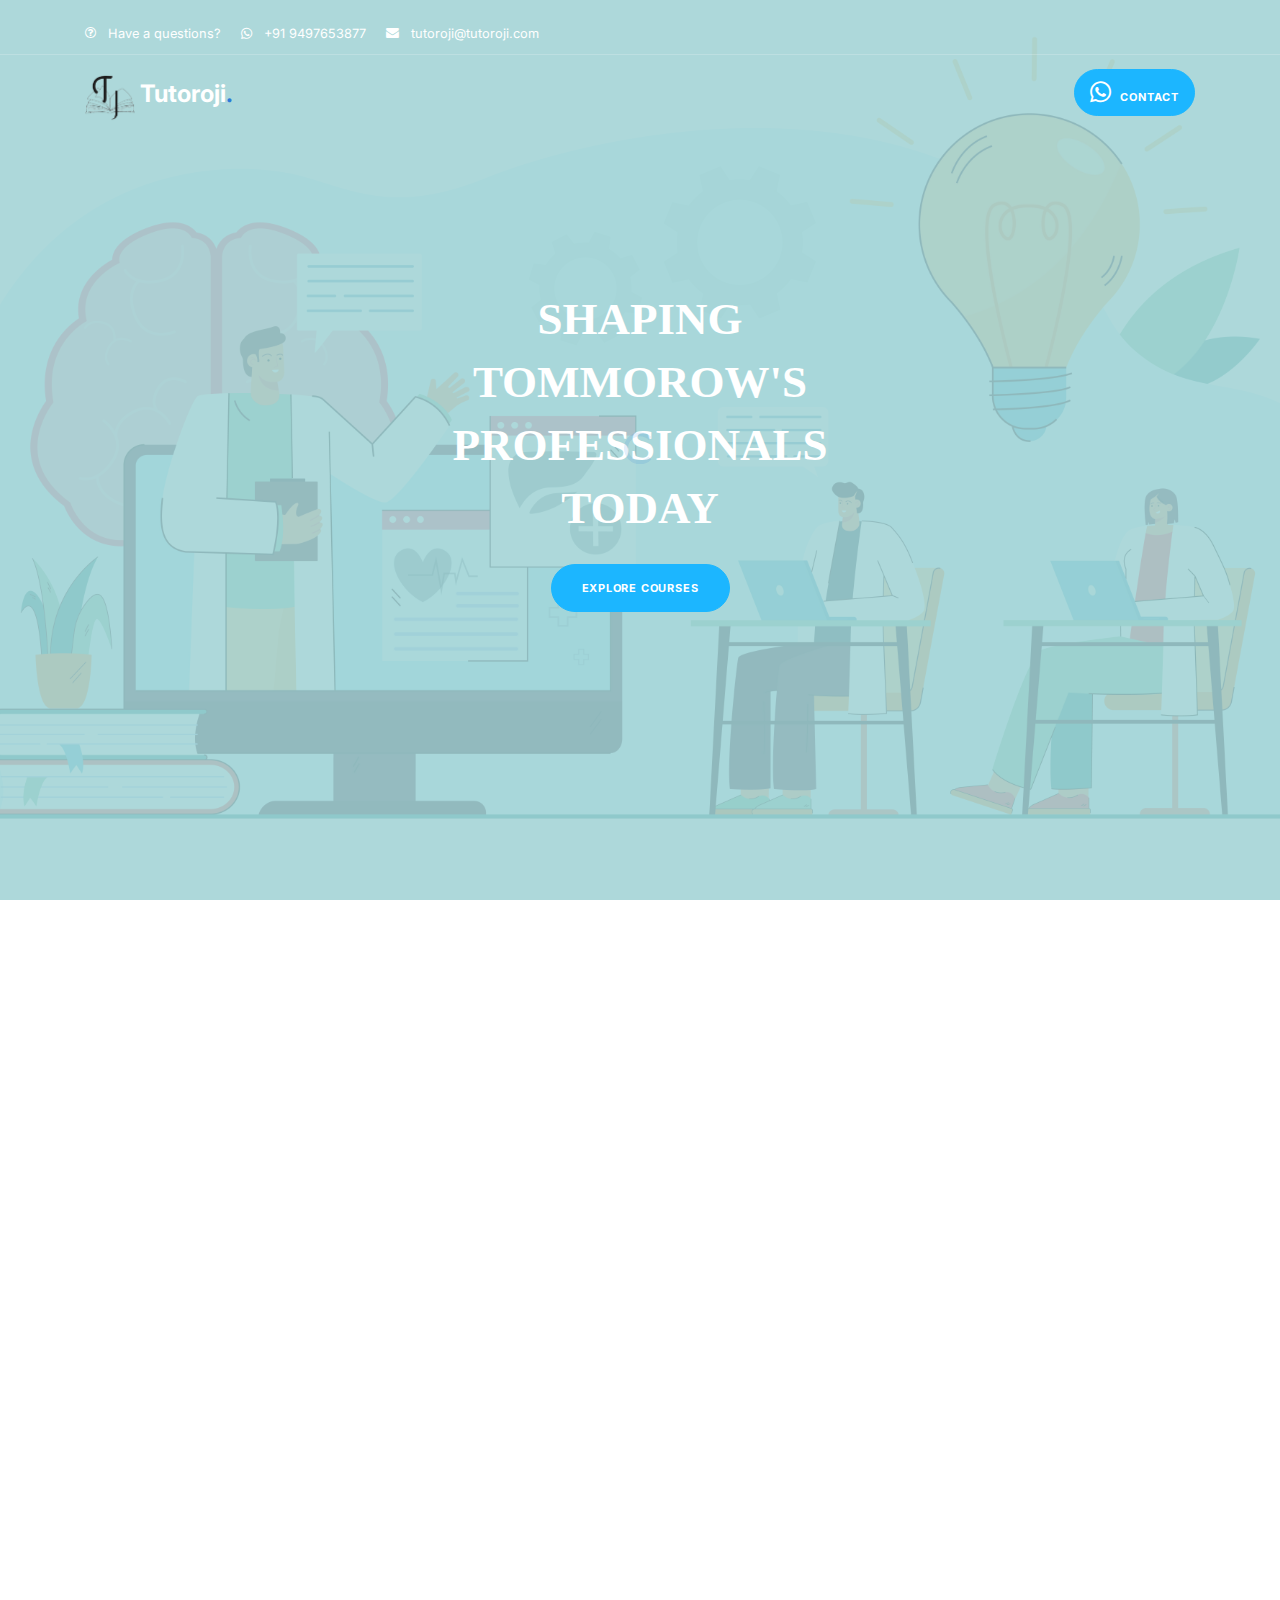
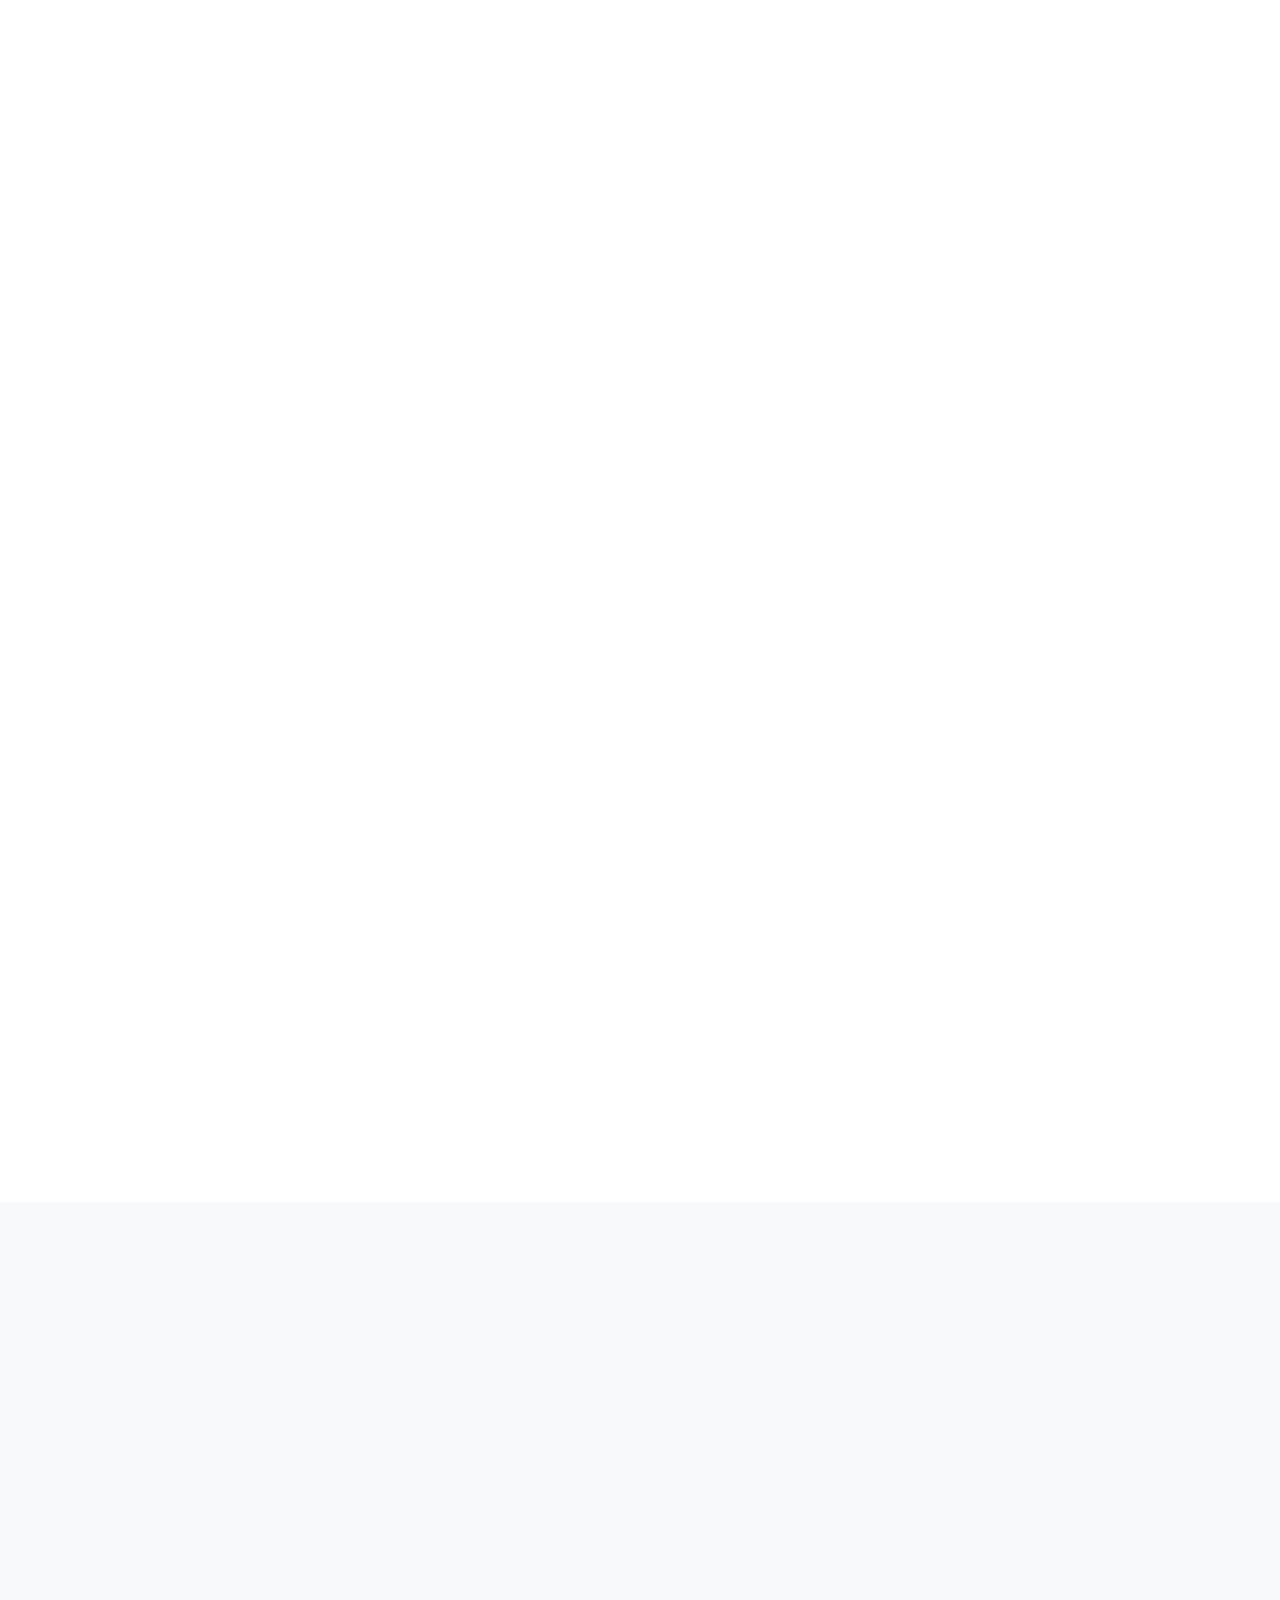
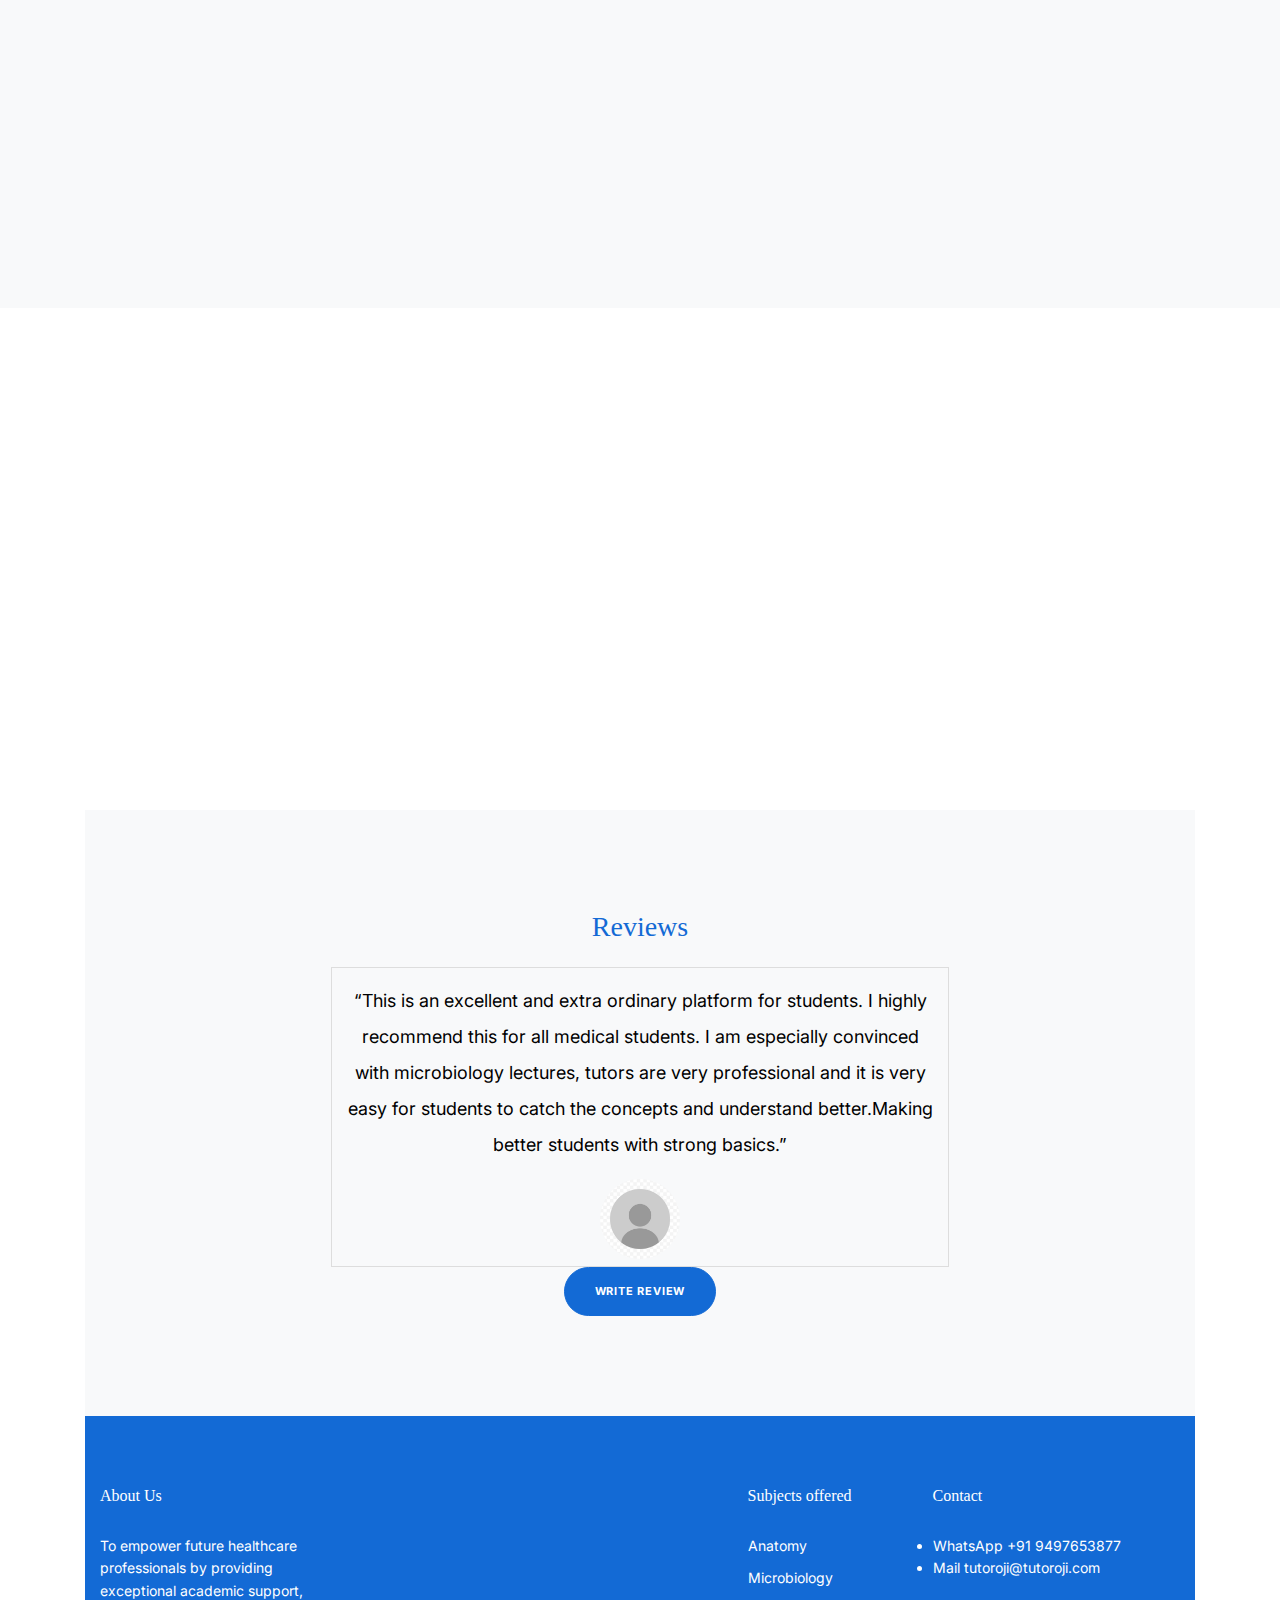
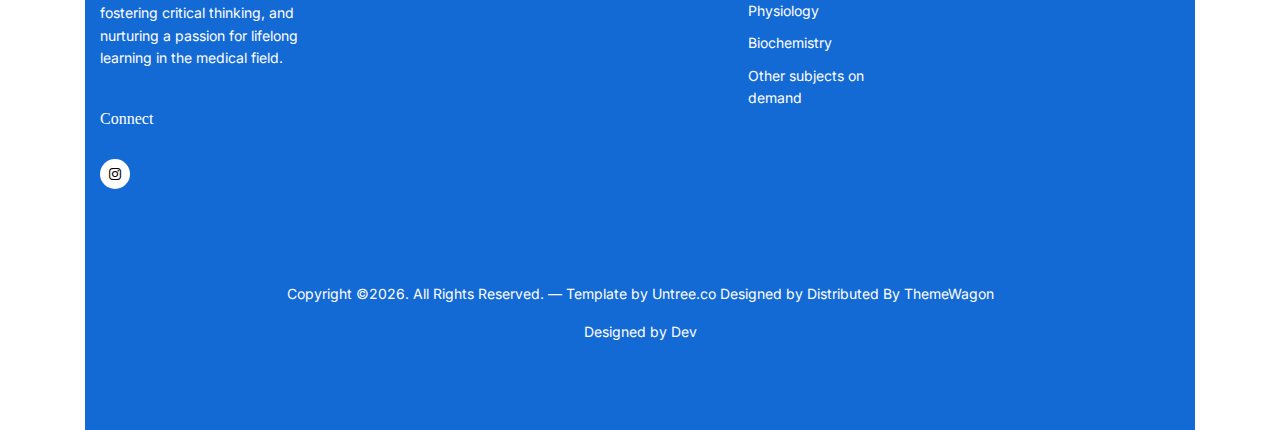
==== commit c821c8b2: "added google forms" ====
--- a/index.html
+++ b/index.html
@@ -445,11 +445,26 @@
                 <!-- Reviews will be injected here dynamically -->
               </div>
       
-      
-              <!-- Button to send a review -->
-              <div class="mt-4">
-                <a href="mailto:tutoroji@tutoroji.com?subject=Review Submission&body=Please provide the following details:%0D%0A%0D%0AName: [Your Name]%0D%0APosition: [Designation]%0D%0A%0D%0AReview: [Write your review here]" class="btn btn-primary">Send Your Review</a>
-              </div>
+
+<a href="#" class="btn btn-primary" data-toggle="modal" data-target="#reviewModal">Write Review</a>
+
+              <!-- Modal structure -->
+              <div class="modal fade" id="reviewModal" tabindex="-1" role="dialog" aria-labelledby="reviewModalLabel" aria-hidden="true">
+                <div class="modal-dialog" role="document">
+                  <div class="modal-content">
+                    <div class="modal-header">
+                      <h5 class="modal-title" id="reviewModalLabel">Submit Your Review</h5>
+                      <button type="button" class="close" data-dismiss="modal" aria-label="Close">
+                        <span aria-hidden="true">&times;</span>
+                      </button>
+                    </div>
+                    <div class="modal-body">
+                      <!-- Google Form iframe -->
+                      <iframe src="https://docs.google.com/forms/d/e/1FAIpQLSez5mktd9W3JuYMKvrQfkK2ocRkJaPn-NOym1Y0xBVCAm4RHQ/viewform?embedded=true" width="450" height="880" frameborder="0" marginheight="0" marginwidth="0">Loading…</iframe>                    </div>
+                  </div>
+                </div>
+              </div>
+
             </div>
           </div>
         </div>
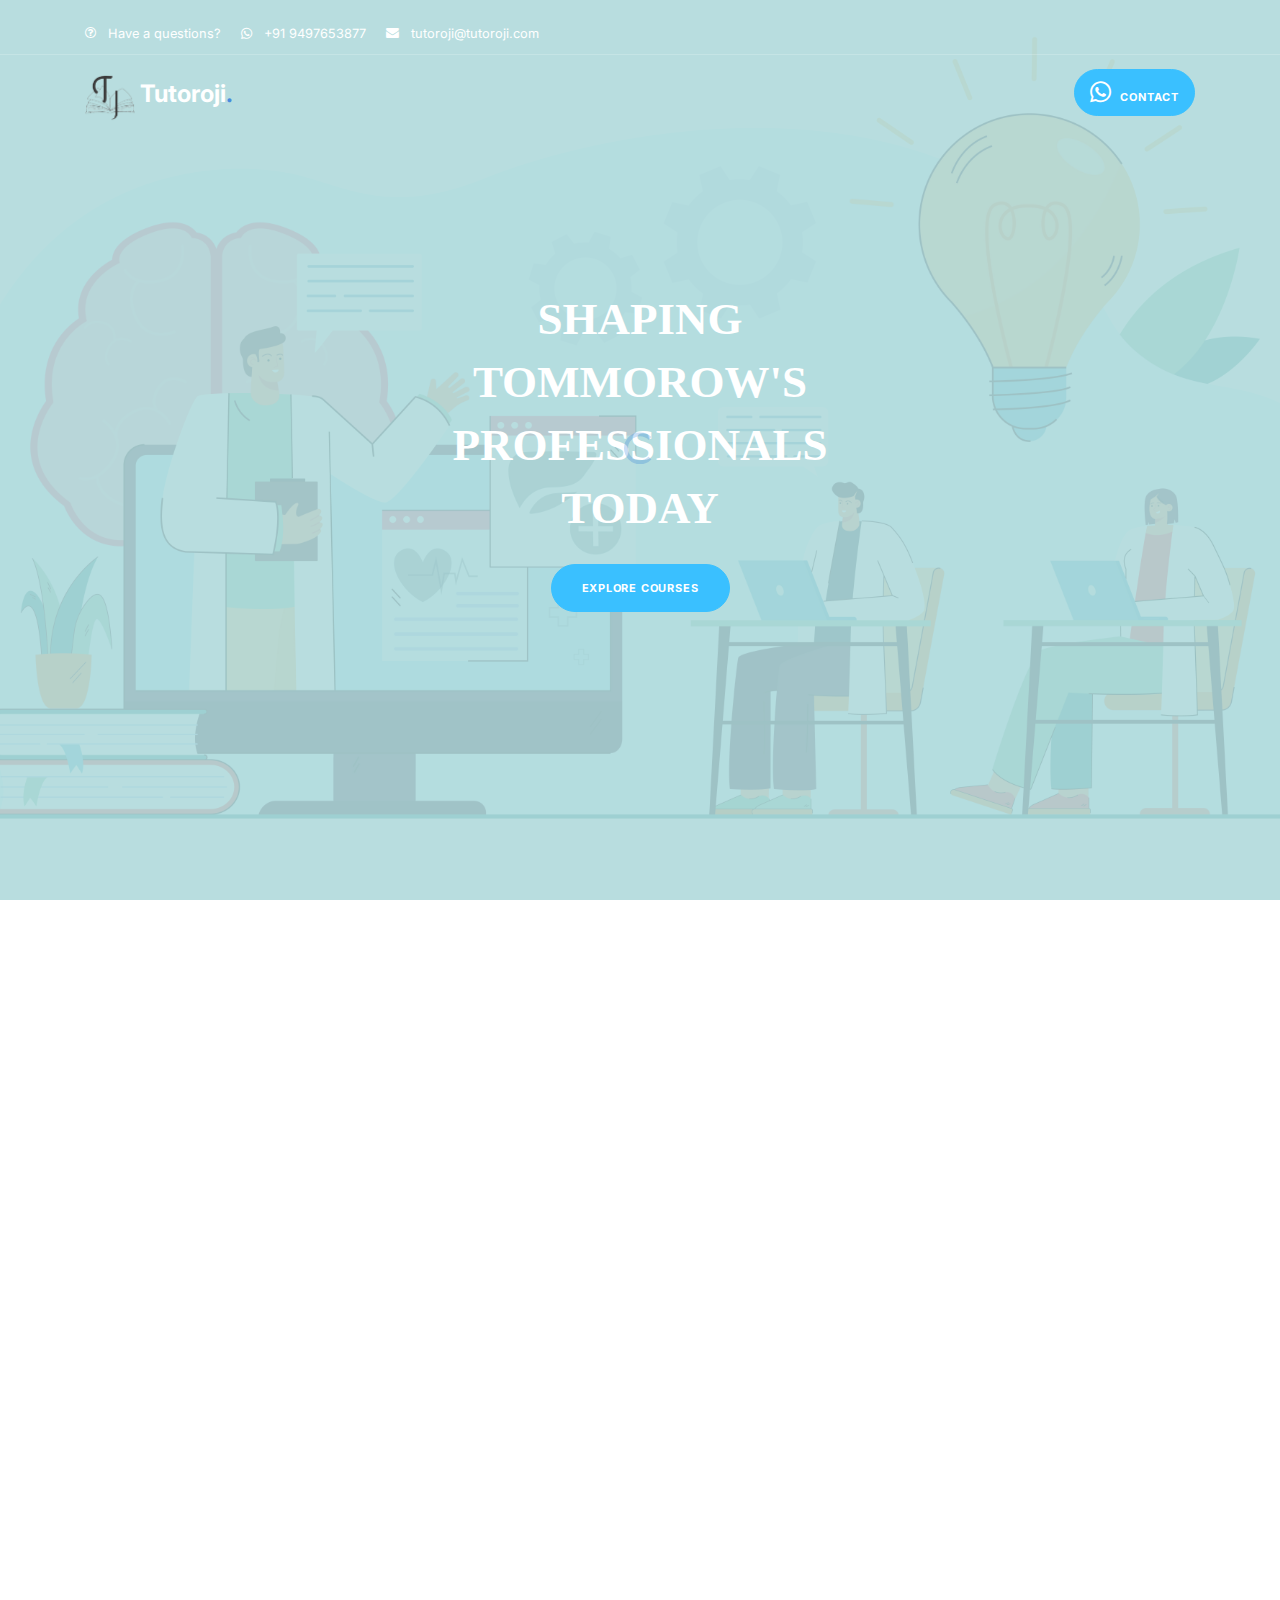
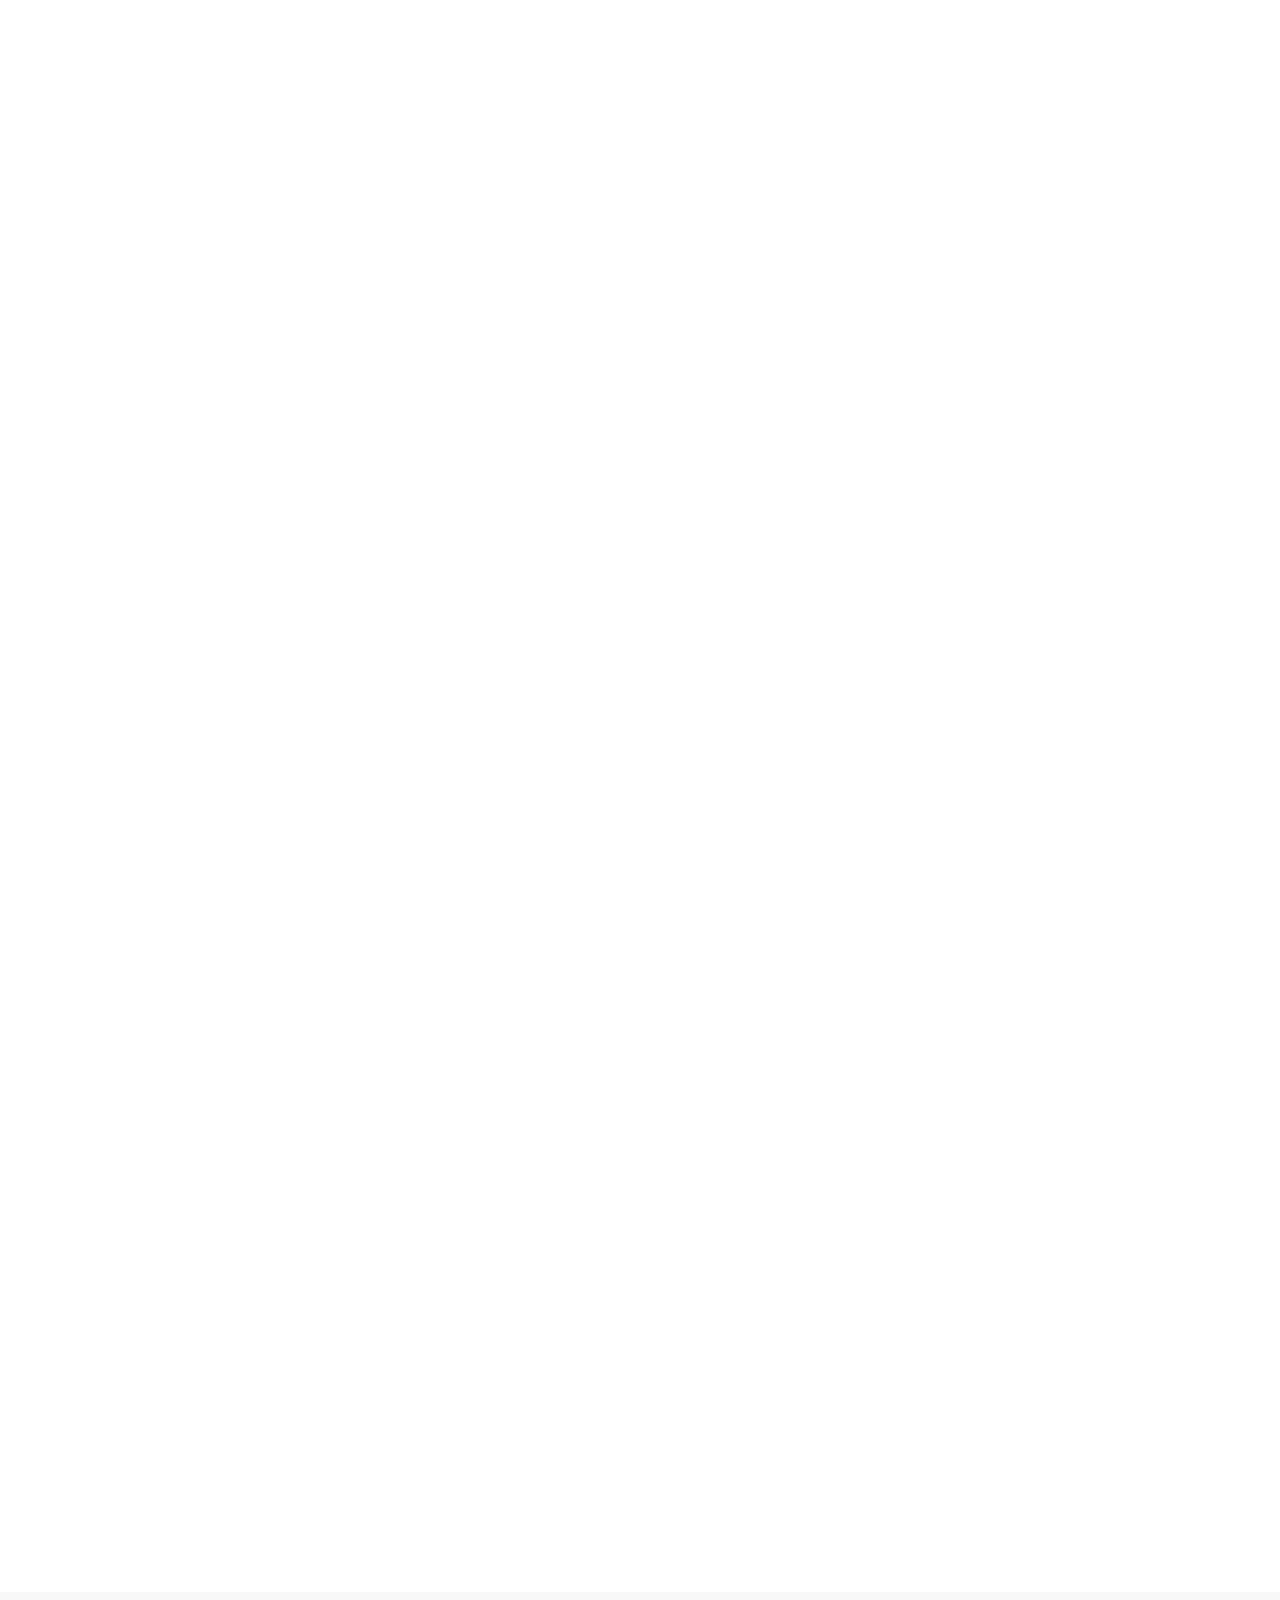
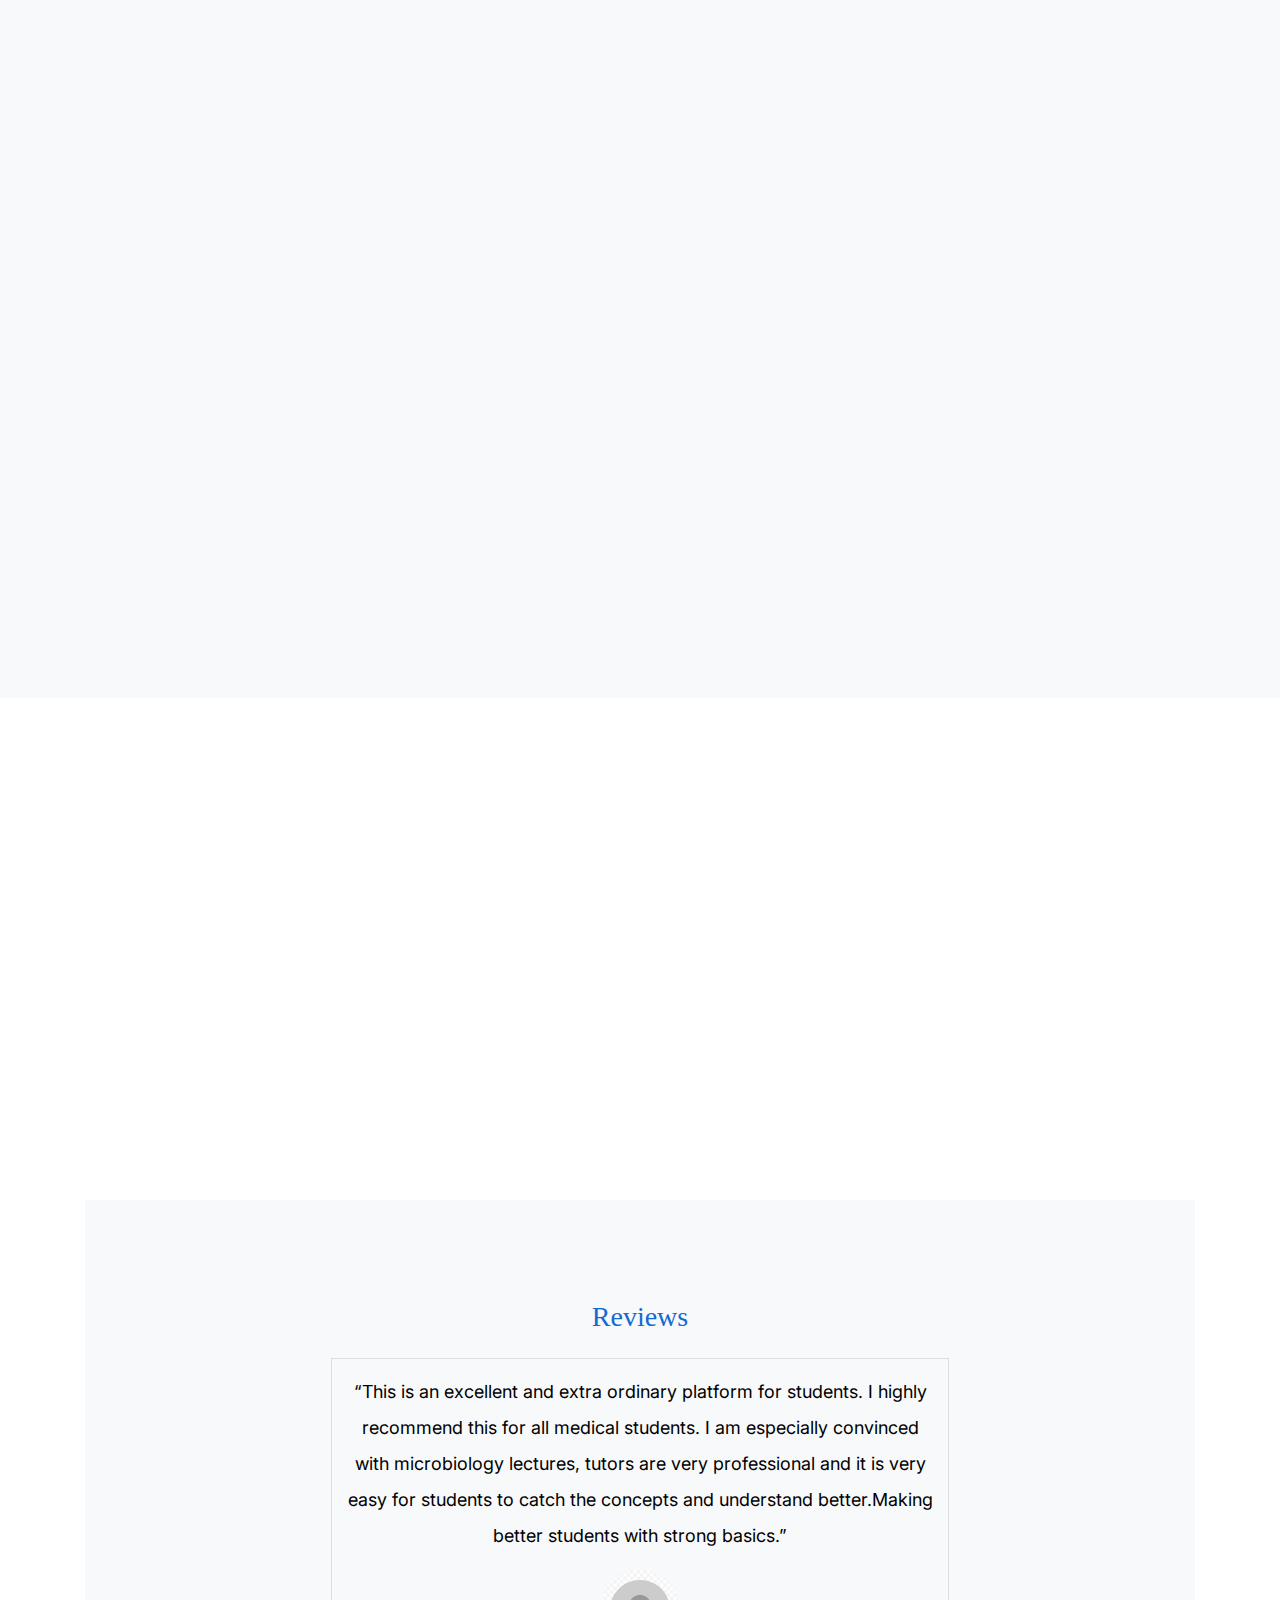
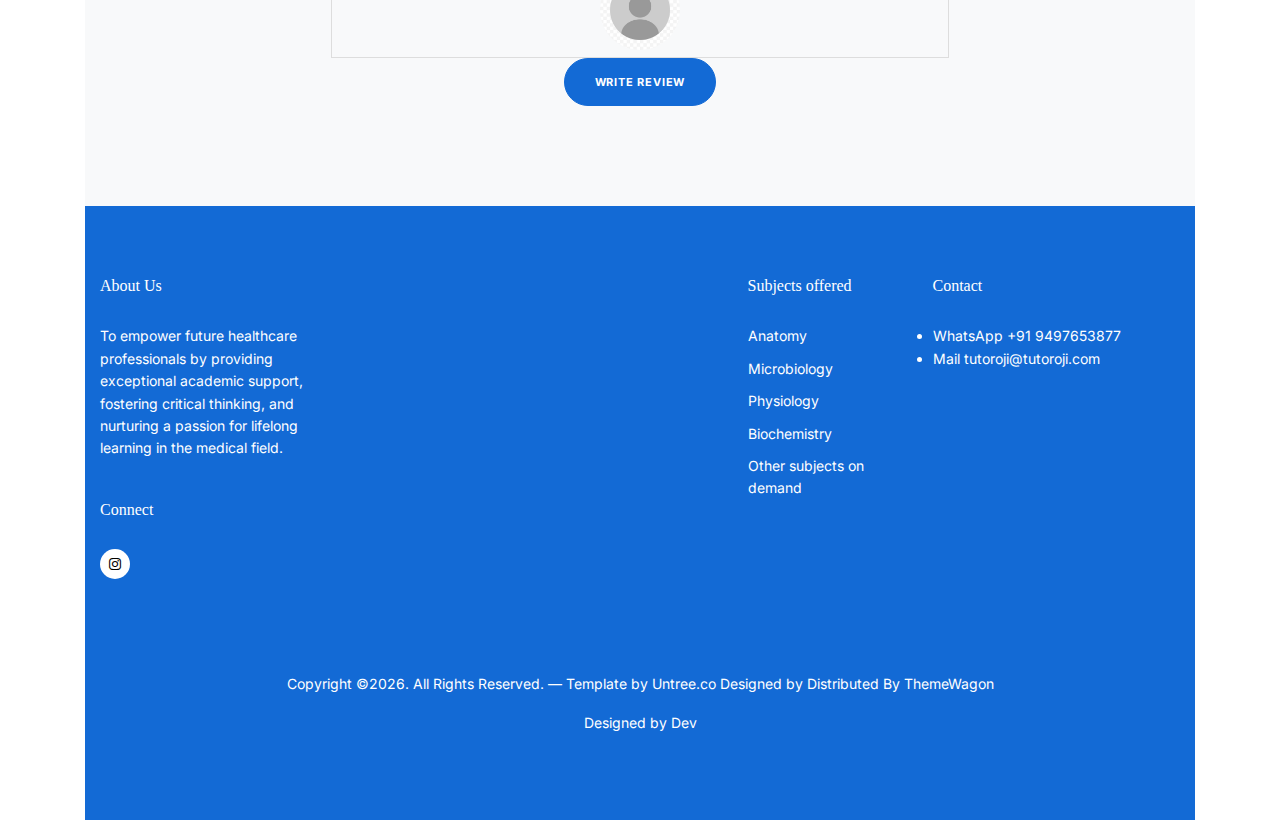
==== commit 83ba33ae: "Added some keywords" ====
--- a/index.html
+++ b/index.html
@@ -35,7 +35,7 @@
   <link rel="stylesheet" href="css/aos.css">
   <link rel="stylesheet" href="css/style.css">
 
-  <title>Tutoroji</title>
+  <title>Tutoroji - Online medical tuitions</title>
 </head>
 
 <body>
@@ -135,6 +135,8 @@
     <div class="container">
       <div class="row justify-content-between">
         <div class="col-lg-5 mb-5">
+          <p data-aos="fade-up" data-aos-delay="100">We at tutoroji, provide expert online medical tuitions tailored to help you excel in your medical studies and exams. Whether you're preparing for entrance tests, university exams, or advancing your knowledge in specialized medical fields, we offer flexible, personalized learning from experienced tutors with effective teaching methodsf. With interactive live sessions, comprehensive study materials, and a focus on clarity and concept mastery, we empower aspiring doctors to achieve their goals from the comfort of their homes. Start your journey toward medical excellence today!</p>
+          <p data-aos="fade-up" data-aos-delay="200">Please don’t hesitate to contact us for further inquiries, and take a moment to read the heartfelt reviews from our dear students who have excelled with our guidance!</p>
           <h2 class="line-bottom mb-4" data-aos="fade-up" data-aos-delay="0">Our Vision</h2>
           <p data-aos="fade-up" data-aos-delay="100">To empower future healthcare professionals by providing exceptional academic support, fostering critical thinking, and nurturing a passion for lifelong learning in the medical field.</p>
 
--- a/css/style.css
+++ b/css/style.css
@@ -896,9 +896,9 @@
   content: "";
   position: absolute;
   width: 150%;
-  height: 70%;
+  height: 100%;
   right: -100%;
-  top: -40px;
+  top: -30px;
   z-index: -1;
   background: rgba(19, 106, 213, 0.2); }
 
